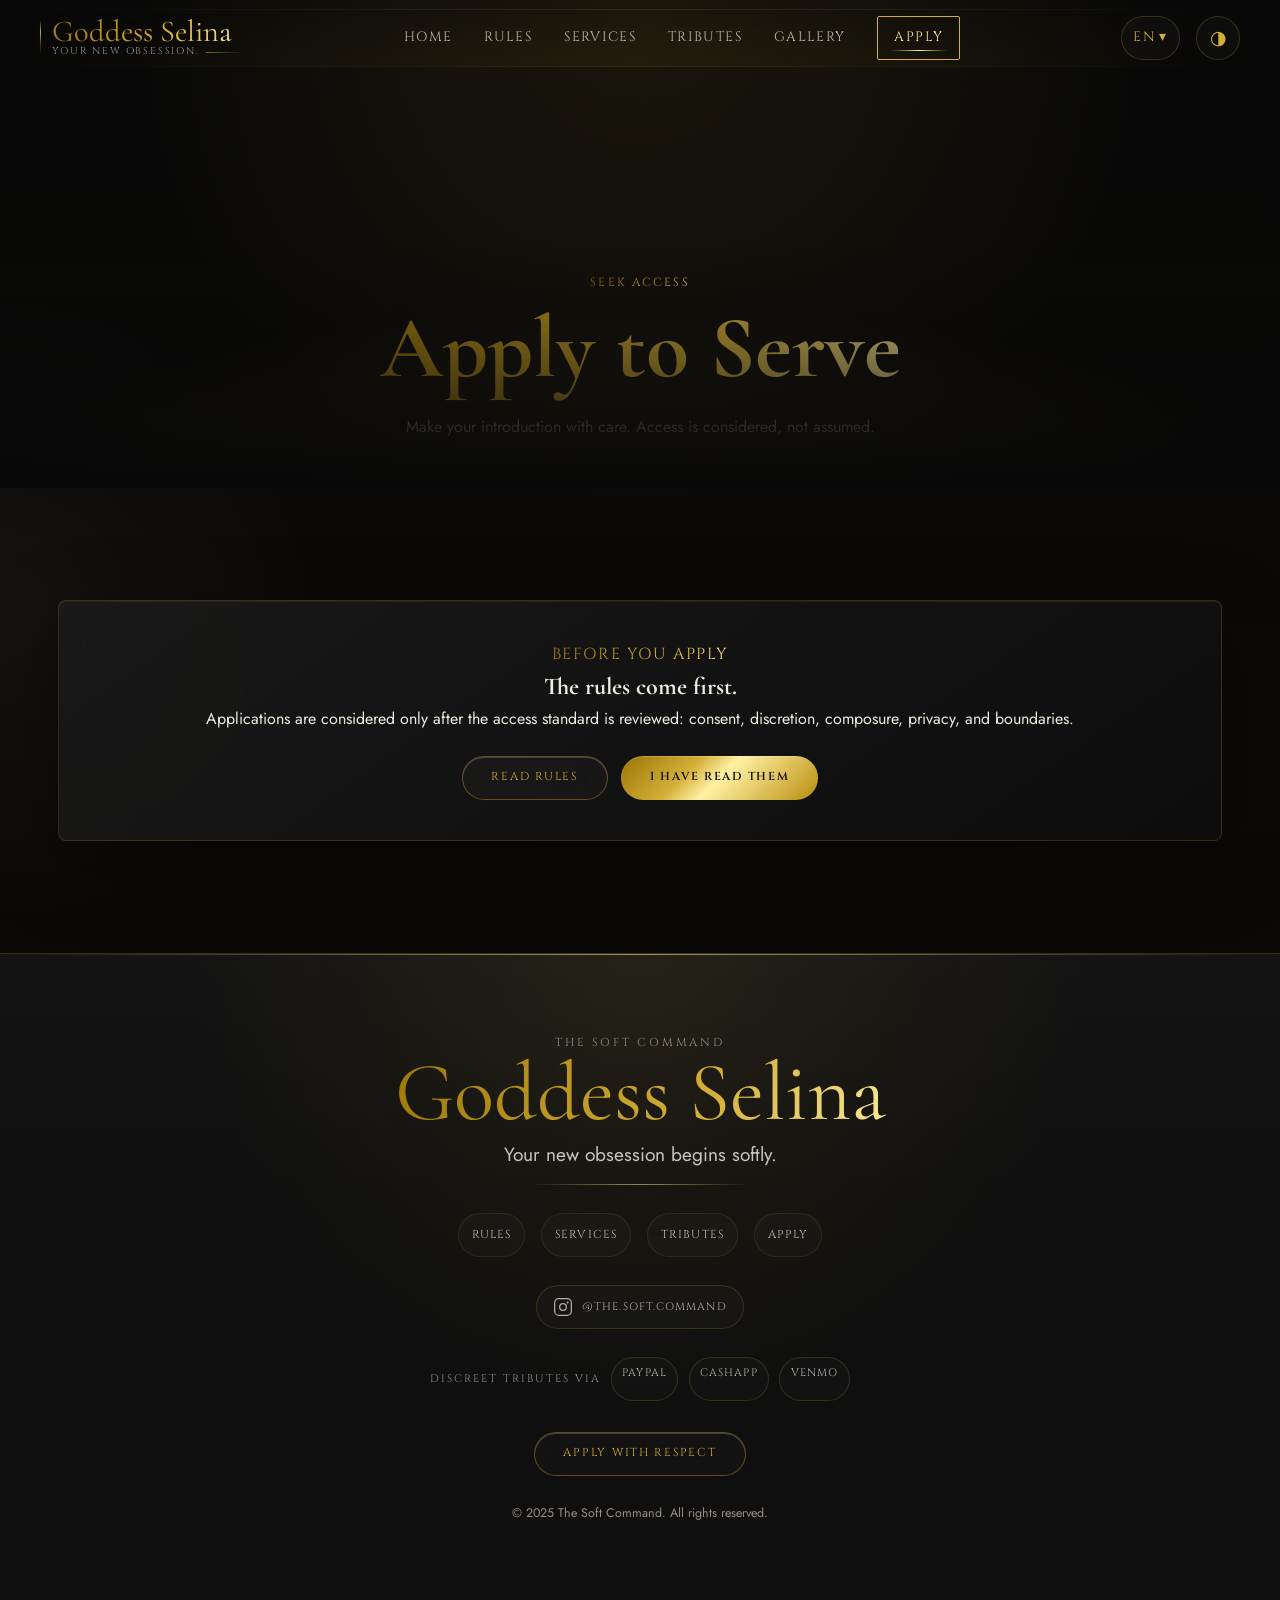
==== contact.html @ a56152bd "n" ====
<!DOCTYPE html>
<html lang="en" data-theme="noir">
<head>
  <meta charset="UTF-8">
  <meta name="viewport" content="width=device-width, initial-scale=1.0">
  <title>Apply | The Soft Command</title>
  <meta name="description" content="Apply to serve The Soft Command. Read the rules, introduce yourself, and request access respectfully.">
  <meta name="theme-color" content="#080808">
  <link rel="preconnect" href="https://fonts.googleapis.com">
  <link rel="preconnect" href="https://fonts.gstatic.com" crossorigin>
  <link rel="stylesheet" href="assets/css/styles.css">
  <script src="assets/js/translations.js" defer></script>
  <script src="assets/js/main.js" defer></script>
</head>
<body>
  <!-- Global Navigation -->
  <nav id="main-nav">
    <div class="nav-inner">
      <a href="index.html" class="nav-logo nav-logo--wordmark" aria-label="Goddess Selina, The Soft Command">
        <span class="nav-name cormorant gold-gradient-text">Goddess Selina</span>
        <span class="nav-motto cinzel">Your new obsession.</span>
      </a>

      <ul class="nav-links">
        <li><a href="index.html" data-i18n="nav_home" class="cinzel nav-link">Home</a></li>
        <li><a href="rules.html" data-i18n="nav_rules" class="cinzel nav-link">Rules</a></li>
        <li><a href="services.html" data-i18n="nav_services" class="cinzel nav-link">Services</a></li>
        <li><a href="tributes.html" data-i18n="nav_tributes" class="cinzel nav-link">Tributes</a></li>
        <li><a href="gallery.html" data-i18n="nav_gallery" class="cinzel nav-link">Gallery</a></li>
        <li><a href="contact.html" data-i18n="nav_contact" class="cinzel nav-link nav-link--cta">Apply</a></li>
      </ul>

      <div class="nav-controls">
        <div class="lang-selector" id="lang-selector">
          <button class="lang-btn cinzel" id="lang-toggle-btn">EN ▾</button>
          <div class="lang-dropdown" id="lang-dropdown" hidden>
            <button data-lang="en" class="cinzel">EN</button>
            <button data-lang="fr" class="cinzel">FR</button>
            <button data-lang="de" class="cinzel">DE</button>
            <button data-lang="es" class="cinzel">ES</button>
          </div>
        </div>
        <button id="theme-toggle-btn" class="theme-btn" aria-label="Toggle theme"><span class="theme-icon">◑</span></button>
        <button id="hamburger" class="hamburger" aria-label="Open menu"><span></span><span></span><span></span></button>
      </div>
    </div>
  </nav>

  <!-- Mobile Menu Overlay -->
  <div class="mobile-menu" id="mobile-menu" aria-hidden="true">
    <button class="mobile-menu__close" id="mobile-close">✕</button>
    <nav class="mobile-menu__nav">
      <a href="index.html" data-i18n="nav_home" class="cinzel mobile-link">Home</a>
      <a href="rules.html" data-i18n="nav_rules" class="cinzel mobile-link">Rules</a>
      <a href="services.html" data-i18n="nav_services" class="cinzel mobile-link">Services</a>
      <a href="tributes.html" data-i18n="nav_tributes" class="cinzel mobile-link">Tributes</a>
      <a href="gallery.html" data-i18n="nav_gallery" class="cinzel mobile-link">Gallery</a>
      <a href="contact.html" data-i18n="nav_contact" class="cinzel mobile-link mobile-link--cta">Apply</a>
    </nav>
    <div class="mobile-menu__footer">
      <p class="cinzel gold-gradient-text" data-i18n="footer_tagline">Obey gently.</p>
    </div>
  </div>

  <main class="contact-page">
    <section class="hero hero--small">
      <p class="section-eyebrow cinzel gold-gradient-text" data-i18n="contact_eyebrow">Seek Access</p>
      <h1 class="page-title cormorant gold-gradient-text" data-i18n="contact_title">Apply to Serve</h1>
      <p class="page-sub jost">Make your introduction with care. Access is considered, not assumed.</p>
    </section>

    <section class="rules-gate" id="rules-gate">
      <div class="rules-gate__inner reveal">
        <p class="cinzel gold-gradient-text">Before You Apply</p>
        <h2 class="cormorant">The rules come first.</h2>
        <p class="jost">Applications are considered only after the access standard is reviewed: consent, discretion, composure, privacy, and boundaries.</p>
        <div class="rules-gate__btns">
          <a href="rules.html" class="btn btn--ghost cinzel">Read Rules</a>
          <button class="btn btn--primary cinzel" id="confirm-rules-read" type="button">I Have Read Them</button>
        </div>
      </div>
    </section>

    <section class="contact-form-section" id="contact-form-section" hidden>
      <div class="contact-layout">
        <div class="form-wrapper reveal">
          <div class="form-header">
            <div class="ornament-line"></div>
            <p class="cinzel gold-gradient-text form-header__sub">Your Introduction</p>
            <div class="ornament-line"></div>
          </div>

          <form class="application-form" id="application-form" novalidate>
            <div class="form-grid">
              <div class="form-group">
                <label for="field-name" class="cinzel form-label">Name or Alias *</label>
                <input type="text" id="field-name" name="name" required class="form-input jost" placeholder="How should Selina address you?">
              </div>

              <div class="form-group">
                <label for="field-handle" class="cinzel form-label">Social Handle</label>
                <input type="text" id="field-handle" name="handle" class="form-input jost" placeholder="@yourhandle and platform">
              </div>
            </div>

            <div class="form-grid">
              <div class="form-group">
                <label for="field-interest" class="cinzel form-label">Interest *</label>
                <select id="field-interest" name="interest" required class="form-select cinzel">
                  <option value="" disabled selected>Select a service</option>
                  <option value="voice-note">Voice Note</option>
                  <option value="custom-photo">Custom Photos</option>
                  <option value="custom-video">Custom Videos</option>
                  <option value="gm-gn">GM / GN Messages</option>
                  <option value="tasks">Tasks & Accountability</option>
                  <option value="live-call">Live Call</option>
                  <option value="training">Training / Dynamic</option>
                  <option value="tribute">Tribute Only</option>
                  <option value="custom">Custom Request</option>
                </select>
              </div>

              <div class="form-group">
                <label for="field-experience" class="cinzel form-label">Experience</label>
                <select id="field-experience" name="experience" class="form-select cinzel">
                  <option value="" disabled selected>Select one</option>
                  <option value="new">New / No experience</option>
                  <option value="curious">Curious and learning</option>
                  <option value="some">Some experience</option>
                  <option value="experienced">Experienced</option>
                </select>
              </div>
            </div>

            <div class="form-group">
              <label for="field-intro" class="cinzel form-label">Introduction *</label>
              <textarea id="field-intro" name="intro" required rows="6" class="form-textarea jost" placeholder="Tell me who you are, what you seek, and why you believe you belong in The Soft Command. Be genuine."></textarea>
            </div>

            <div class="form-group">
              <label for="field-tribute" class="cinzel form-label">Tribute Offering</label>
              <select id="field-tribute" name="tribute" class="form-select cinzel">
                <option value="">No tribute at this time</option>
                <option value="coffee">Coffee Tribute - $10</option>
                <option value="goodgirl">Good Girl Tribute - $25</option>
                <option value="goddess">Goddess Tribute - $50</option>
                <option value="devotion">Devotion Tribute - $100+</option>
              </select>
            </div>

            <div class="form-group form-group--checkbox">
              <label class="checkbox-label jost">
                <input type="checkbox" id="field-rules-agree" name="rulesAgree" required>
                <span>I have read, understood, and agree to the <a href="rules.html" class="gold-gradient-text">Rules of Engagement</a>.</span>
              </label>
            </div>

            <button type="submit" class="btn btn--primary btn--full cinzel" id="submit-btn">Submit Application</button>
            <p class="form-note jost">This demo stores no message and sends no email yet. Connect a Formspree endpoint when you are ready to receive applications.</p>
          </form>

          <div class="form-success" id="form-success" hidden>
            <div class="success-ornament">SC</div>
            <h3 class="cormorant gold-gradient-text">Received.</h3>
            <p class="jost">Your introduction has been noted. Applications are reviewed selectively.</p>
          </div>
        </div>

        <aside class="contact-side-card reveal">
          <p class="cinzel gold-gradient-text">How To Be Considered</p>
          <h2 class="cormorant">Quiet confidence. Clear intent. No entitlement.</h2>
          <p class="jost">The strongest applications are specific, respectful, and composed. Lead with self-awareness, not performance.</p>
          <ul class="contact-list jost">
            <li><span class="cinzel">01</span> State what you want with precision.</li>
            <li><span class="cinzel">02</span> Show that you understand boundaries.</li>
            <li><span class="cinzel">03</span> Keep private details private.</li>
          </ul>
          <a href="https://www.instagram.com/the.soft.command/" target="_blank" rel="noopener" class="btn btn--ghost cinzel">Instagram</a>
        </aside>
      </div>
    </section>
  </main>

  <!-- Global Footer -->
  <footer class="site-footer">
    <div class="footer-inner">
      <div class="footer-brand">
        <p class="footer-kicker cinzel">The Soft Command</p>
        <p class="footer-logo cormorant gold-gradient-text">Goddess Selina</p>
        <p class="footer-tagline jost">Your new obsession begins softly.</p>
      </div>
      <nav class="footer-links">
        <a href="rules.html" data-i18n="nav_rules" class="cinzel footer-link">Rules</a>
        <a href="services.html" data-i18n="nav_services" class="cinzel footer-link">Services</a>
        <a href="tributes.html" data-i18n="nav_tributes" class="cinzel footer-link">Tributes</a>
        <a href="contact.html" data-i18n="nav_contact" class="cinzel footer-link">Apply</a>
      </nav>
      <div class="footer-social">
        <a href="https://www.instagram.com/the.soft.command/" target="_blank" rel="noopener" class="social-link cinzel" aria-label="Instagram">
          <svg width="20" height="20" viewBox="0 0 24 24" fill="none" stroke="currentColor" stroke-width="1.5">
            <rect x="2" y="2" width="20" height="20" rx="5" ry="5"/>
            <circle cx="12" cy="12" r="4"/>
            <circle cx="17.5" cy="6.5" r="0.5" fill="currentColor"/>
          </svg>
          <span>@the.soft.command</span>
        </a>
      </div>
      <div class="footer-payments">
        <span class="cinzel payment-label">Discreet tributes via</span>
        <span class="payment-badge cinzel">PayPal</span>
        <span class="payment-badge cinzel">CashApp</span>
        <span class="payment-badge cinzel">Venmo</span>
      </div>
      <a href="contact.html" class="btn btn--ghost cinzel footer-cta">Apply With Respect</a>
      <p class="footer-copy jost">© 2025 The Soft Command. All rights reserved.</p>
    </div>
  </footer>

  <svg id="marble-veins" class="marble-veins" viewBox="0 0 1000 1000" preserveAspectRatio="xMidYMid slice" xmlns="http://www.w3.org/2000/svg" style="display: none;">
    <style>body.marble-bg #marble-veins { display: block !important; }</style>
  </svg>
</body>
</html>
---- assets/css/styles.css ----
@import url('https://fonts.googleapis.com/css2?family=Cinzel:wght@400;600&family=Cormorant+Garamond:ital,wght@0,400;0,600;1,400&family=Jost:wght@300;400;500&display=swap');

:root {
  --bg-color: #080808;
  --bg-secondary: #0F0F0F;
  --bg-card: #141414;
  --text-color: #F0EBE1;
  --text-muted: #9A8F85;
  --accent-1: #D4AF37;        /* Metallic Gold */
  --accent-2: #F9F295;        /* Light Gold / Shimmer */
  --accent-3: #B8960C;        /* Deep Gold */
  --border-color: rgba(212, 175, 55, 0.2);
  --border-glow: 0 0 20px rgba(212, 175, 55, 0.4), 0 0 60px rgba(212, 175, 55, 0.1);
  --card-shadow: 0 4px 40px rgba(0,0,0,0.8);
  --noise-opacity: 0.04;
}

[data-theme="marble"] {
  --bg-color: #0B0814;
  --bg-secondary: #120D1E;
  --bg-card: rgba(18, 10, 30, 0.85);
  --text-color: #F0EBE1;
  --text-muted: #9A8F85;
  --accent-1: #D4AF37;
  --accent-2: #F9F295;
  --accent-3: #B8960C;
  --border-color: rgba(212, 175, 55, 0.25);
  --border-glow: 0 0 25px rgba(212, 175, 55, 0.5), 0 0 80px rgba(212, 175, 55, 0.15);
  --card-shadow: 0 4px 40px rgba(0,0,0,0.9);
}

* {
  box-sizing: border-box;
  margin: 0;
  padding: 0;
}

body {
  background-color: var(--bg-color);
  color: var(--text-color);
  font-family: 'Jost', sans-serif;
  overflow-x: hidden;
  transition: background-color 0.5s ease, color 0.5s ease;
  line-height: 1.6;
}

a {
  color: inherit;
  text-decoration: none;
}

ul, ol {
  list-style: none;
}

button {
  background: none;
  border: none;
  cursor: pointer;
  color: inherit;
  font: inherit;
}

/* Typography Classes */
.cinzel { font-family: 'Cinzel', serif; text-transform: uppercase; letter-spacing: 0.1em; }
.cormorant { font-family: 'Cormorant Garamond', serif; }
.jost { font-family: 'Jost', sans-serif; }

.gold-gradient-text {
  background: linear-gradient(135deg, var(--accent-1), var(--accent-2), var(--accent-3));
  -webkit-background-clip: text;
  background-clip: text;
  color: transparent;
  display: inline-block;
}

/* Reveal Animations */
.reveal {
  opacity: 0;
  transform: translateY(30px);
  transition: opacity 0.8s ease-out, transform 0.8s ease-out;
}
.reveal.active {
  opacity: 1;
  transform: translateY(0);
}

.stagger-children > * {
  opacity: 0;
  transform: translateY(20px);
  transition: opacity 0.6s ease-out, transform 0.6s ease-out;
}
.stagger-children.active > * {
  opacity: 1;
  transform: translateY(0);
}
.stagger-children.active > *:nth-child(1) { transition-delay: 0.1s; }
.stagger-children.active > *:nth-child(2) { transition-delay: 0.2s; }
.stagger-children.active > *:nth-child(3) { transition-delay: 0.3s; }
.stagger-children.active > *:nth-child(4) { transition-delay: 0.4s; }
.stagger-children.active > *:nth-child(5) { transition-delay: 0.5s; }

/* Buttons */
.btn {
  display: inline-flex;
  align-items: center;
  justify-content: center;
  padding: 0.8rem 2rem;
  border-radius: 2px;
  font-size: 0.9rem;
  transition: all 0.3s ease;
  text-transform: uppercase;
  letter-spacing: 0.15em;
  position: relative;
  overflow: hidden;
}

.btn--primary {
  background: linear-gradient(135deg, var(--accent-1), var(--accent-3));
  color: #080808;
  font-weight: 600;
}
.btn--primary:hover {
  box-shadow: var(--border-glow);
  transform: translateY(-2px);
}

.btn--ghost {
  border: 1px solid var(--accent-1);
  color: var(--accent-1);
}
.btn--ghost:hover {
  background: rgba(212, 175, 55, 0.1);
  box-shadow: var(--border-glow);
}

/* Animated Marble Background */
.marble-bg {
  position: relative;
  background-color: #000000;
}
.marble-bg::before {
  content: "";
  position: fixed;
  inset: 0;
  z-index: -3;
  background-color: #0a0014;
  background-image: 
    /* Luxurious Gold Accents */
    radial-gradient(ellipse at 15% 15%, rgba(212, 175, 55, 0.35) 0%, transparent 50%),
    radial-gradient(ellipse at 85% 85%, rgba(212, 175, 55, 0.25) 0%, transparent 50%),
    /* Striking Royal Purples */
    radial-gradient(circle at 80% 20%, #6a0d9e 0%, transparent 65%),
    radial-gradient(circle at 20% 80%, #4b0970 0%, transparent 65%),
    radial-gradient(ellipse at 50% 0%, #3e0b5c 0%, transparent 55%),
    radial-gradient(ellipse at 50% 100%, #240536 0%, transparent 55%);
  background-size: 150% 150%;
  animation: marbleShift 35s ease-in-out infinite;
}
.marble-bg::after {
  content: "";
  position: fixed;
  inset: 0;
  z-index: -2;
  /* Seamless, organic blend from absolute black to transparent edges */
  background: radial-gradient(
    ellipse 120% 120% at 50% 50%, 
    #000000 0%, 
    #000000 20%, 
    rgba(0,0,0,0.85) 45%, 
    rgba(0,0,0,0.4) 70%, 
    transparent 100%
  );
  pointer-events: none;
}

@keyframes marbleShift {
  0%   { background-position: 0% 0%; }
  25%  { background-position: 100% 0%; }
  50%  { background-position: 100% 100%; }
  75%  { background-position: 0% 100%; }
  100% { background-position: 0% 0%; }
}

.marble-veins {
  position: fixed;
  inset: 0;
  z-index: -1;
  width: 100%;
  height: 100%;
  pointer-events: none;
  filter: drop-shadow(0 0 5px rgba(212, 175, 55, 0.5)) drop-shadow(0 0 15px rgba(212, 175, 55, 0.2));
}
.vein-primary { animation: veinPulse 4s ease-in-out infinite; }
.vein-secondary { animation: veinPulse 6s ease-in-out infinite 1s; }
.vein-micro { animation: veinPulse 5s ease-in-out infinite 2s; }

@keyframes veinPulse {
  0%, 100% { opacity: 0.7; }
  50%       { opacity: 1.0; }
}

.vein-primary path:first-child {
  stroke-dasharray: 1200;
  stroke-dashoffset: 1200;
  animation: veinDraw 8s ease-in-out infinite;
}

@keyframes veinDraw {
  0%   { stroke-dashoffset: 1200; opacity: 0.3; }
  50%  { stroke-dashoffset: 0;    opacity: 1.0; }
  100% { stroke-dashoffset: -1200; opacity: 0.3; }
}

/* Nav */
#main-nav {
  position: fixed;
  top: 0; left: 0; right: 0;
  z-index: 1000;
  padding: 1rem 1.5rem;
  transition: background 0.4s, border-bottom 0.4s, backdrop-filter 0.4s;
}
#main-nav.scrolled {
  background: rgba(8,8,8,0.85);
  backdrop-filter: blur(20px);
  -webkit-backdrop-filter: blur(20px);
  border-bottom: 1px solid var(--border-color);
}
.nav-inner {
  display: flex;
  justify-content: space-between;
  align-items: center;
  max-width: 1200px;
  margin: 0 auto;
}
.nav-logo {
  display: flex;
  align-items: center;
  gap: 0.5rem;
}
.nav-logo--wordmark {
  min-width: 0;
  flex-direction: column;
  align-items: flex-start;
  justify-content: center;
  gap: 0.12rem;
  line-height: 1;
  position: relative;
  padding: 0.28rem 0 0.28rem 0.72rem;
}
.nav-logo--wordmark::before {
  content: "";
  position: absolute;
  left: 0;
  top: 0.38rem;
  bottom: 0.34rem;
  width: 1px;
  background: linear-gradient(180deg, transparent, rgba(249,242,149,0.72), rgba(212,175,55,0.28), transparent);
  box-shadow: 0 0 14px rgba(212,175,55,0.26);
}
.nav-name {
  display: block;
  font-size: clamp(1.35rem, 4.3vw, 1.9rem);
  line-height: 0.9;
  white-space: nowrap;
  letter-spacing: 0;
  text-shadow: 0 0 22px rgba(212,175,55,0.15);
}
.nav-motto {
  display: flex;
  align-items: center;
  gap: 0.42rem;
  color: rgba(240, 235, 225, 0.62);
  font-size: clamp(0.46rem, 1.55vw, 0.62rem);
  letter-spacing: 0.18em;
  white-space: nowrap;
}
.nav-motto::after {
  content: "";
  width: 2.3rem;
  height: 1px;
  background: linear-gradient(90deg, rgba(212,175,55,0.55), transparent);
}
.logo-img { height: 30px; }
.logo-text { font-size: 1.2rem; color: var(--accent-1); }

.nav-links {
  display: flex;
  gap: 2rem;
}
.nav-link {
  font-size: 0.85rem;
  transition: color 0.3s;
}
.nav-link:hover { color: var(--accent-1); }
.nav-link--cta {
  border: 1px solid var(--accent-1);
  padding: 0.4rem 1rem;
  border-radius: 2px;
  color: var(--accent-1);
}
.nav-link--cta:hover {
  background: rgba(212,175,55,0.1);
  box-shadow: var(--border-glow);
}

.nav-controls {
  display: flex;
  align-items: center;
  gap: 1rem;
}

.lang-selector { position: relative; }
.lang-btn { font-size: 0.85rem; color: var(--accent-1); }
.lang-dropdown {
  position: absolute;
  top: 100%; right: 0;
  background: var(--bg-card);
  border: 1px solid var(--border-color);
  border-radius: 2px;
  padding: 0.5rem;
  display: flex;
  flex-direction: column;
  gap: 0.5rem;
  min-width: 60px;
}
.lang-dropdown[hidden] { display: none; }
.lang-dropdown button { text-align: left; padding: 0.2rem 0.5rem; font-size: 0.85rem; }
.lang-dropdown button:hover { color: var(--accent-1); }

.theme-btn { font-size: 1.2rem; color: var(--accent-1); }

.hamburger {
  display: none;
  flex-direction: column;
  gap: 4px;
}
.hamburger span {
  display: block; width: 24px; height: 2px;
  background: var(--accent-1); transition: 0.3s;
}

/* Mobile Menu */
.mobile-menu {
  position: fixed;
  inset: 0;
  z-index: 1001;
  background: var(--bg-color);
  display: flex;
  flex-direction: column;
  align-items: center;
  justify-content: center;
  transform: translateX(100%);
  transition: transform 0.4s cubic-bezier(0.4, 0, 0.2, 1);
}
.mobile-menu.open { transform: translateX(0); }
.mobile-menu__close {
  position: absolute;
  top: 1.5rem; right: 1.5rem;
  font-size: 1.5rem; color: var(--accent-1);
}
.mobile-menu__nav {
  display: flex; flex-direction: column; gap: 2rem; text-align: center;
}
.mobile-link { font-size: 1.5rem; }
.mobile-link--cta { color: var(--accent-1); border-bottom: 1px solid var(--accent-1); padding-bottom: 5px;}

@media (max-width: 768px) {
  .nav-links { display: none; }
  .hamburger { display: flex; }
}

/* Footer */
.site-footer {
  padding: clamp(3rem, 8vw, 5rem) 1.15rem;
  border-top: 1px solid var(--border-color);
  background:
    radial-gradient(circle at 50% 0%, rgba(212,175,55,0.09), transparent 28rem),
    linear-gradient(180deg, rgba(255,255,255,0.018), transparent 38%),
    var(--bg-secondary);
  text-align: center;
}
.footer-inner {
  max-width: 920px;
  margin: 0 auto;
  display: flex;
  flex-direction: column;
  align-items: center;
  gap: clamp(1.15rem, 3vw, 1.75rem);
}
.footer-brand {
  position: relative;
  padding-bottom: 0.95rem;
}
.footer-brand::after {
  content: "";
  position: absolute;
  left: 50%;
  bottom: 0;
  width: min(220px, 58vw);
  height: 1px;
  transform: translateX(-50%);
  background: linear-gradient(90deg, transparent, rgba(249,242,149,0.54), transparent);
}
.footer-kicker {
  color: rgba(240,235,225,0.56);
  font-size: 0.72rem;
  letter-spacing: 0.24em;
  margin-bottom: 0.2rem;
}
.footer-brand .footer-logo {
  font-size: clamp(3rem, 10vw, 5.2rem);
  line-height: 0.9;
  margin-bottom: 0.55rem;
  letter-spacing: 0;
}
.footer-tagline {
  color: rgba(240,235,225,0.82);
  font-size: clamp(1rem, 3vw, 1.2rem);
}
.footer-links {
  display: flex;
  justify-content: center;
  gap: clamp(0.6rem, 3vw, 1rem);
  flex-wrap: wrap;
}
.footer-link {
  display: inline-flex;
  align-items: center;
  min-height: 44px;
  padding: 0.45rem 0.8rem;
  border: 1px solid rgba(212,175,55,0.12);
  border-radius: 999px;
  background: rgba(255,255,255,0.018);
  font-size: 0.72rem;
  color: rgba(240,235,225,0.78);
}
.footer-link:hover { color: var(--accent-2); border-color: rgba(212,175,55,0.38); }
.footer-social { display: flex; justify-content: center; gap: 1rem; }
.social-link {
  display: inline-flex;
  align-items: center;
  gap: 0.55rem;
  min-height: 44px;
  color: rgba(240,235,225,0.72);
  transition: color 0.3s, border-color 0.3s;
  border: 1px solid rgba(212,175,55,0.18);
  border-radius: 999px;
  padding: 0.55rem 1rem;
  background: rgba(255,255,255,0.018);
  font-size: 0.68rem;
}
.social-link:hover { color: var(--accent-2); border-color: rgba(212,175,55,0.45); }
.footer-payments {
  display: flex; justify-content: center; align-items: center; gap: 0.65rem; flex-wrap: wrap;
}
.payment-label { font-size: 0.68rem; color: var(--text-muted); letter-spacing: 0.18em; }
.payment-badge {
  font-size: 0.68rem;
  border: 1px solid rgba(212,175,55,0.18);
  padding: 0.35rem 0.65rem;
  border-radius: 999px;
  background: rgba(255,255,255,0.014);
  color: rgba(240,235,225,0.76);
}
.footer-cta {
  margin-top: 0.15rem;
}
.footer-copy { font-size: 0.78rem; color: var(--text-muted); }

/* --- Index Page Styles --- */
.hero {
  position: relative;
  min-height: 100vh;
  display: flex;
  align-items: center;
  justify-content: center;
  text-align: center;
  padding: 2rem;
  overflow: hidden;
}
#hero-canvas {
  position: absolute;
  inset: 0;
  z-index: 1;
}
.hero-gradient-pulse {
  position: absolute;
  inset: 0;
  background: radial-gradient(circle at center, rgba(212,175,55,0.05) 0%, transparent 70%);
  z-index: 2;
  animation: pulse 8s infinite alternate;
}

.hero-presence {
  position: absolute;
  z-index: 2;
  right: max(-8rem, -8vw);
  bottom: max(-6rem, -8vw);
  width: clamp(320px, 58vw, 660px);
  aspect-ratio: 1;
  pointer-events: none;
  opacity: 0.3;
  filter:
    drop-shadow(0 0 28px rgba(249,242,149,0.14))
    drop-shadow(0 42px 70px rgba(0,0,0,0.72));
}

.hero-presence::before {
  content: "";
  position: absolute;
  inset: 12%;
  border-radius: 50%;
  background: radial-gradient(circle, rgba(212,175,55,0.16), transparent 64%);
  filter: blur(18px);
}

.hero-presence img {
  position: relative;
  z-index: 1;
  width: 100%;
  height: 100%;
  object-fit: contain;
}
@keyframes pulse {
  0% { opacity: 0.5; transform: scale(0.9); }
  100% { opacity: 1; transform: scale(1.1); }
}

.hero-content {
  position: relative;
  z-index: 3;
  max-width: 800px;
}
.hero-eyebrow { font-size: 1rem; margin-bottom: 1rem; }
.crown-divider { margin: 1rem 0; }
.hero-headline {
  font-size: clamp(3rem, 8vw, 6rem);
  line-height: 1.1;
  margin-bottom: 1.5rem;
}
.hero-sub {
  font-size: clamp(1rem, 3vw, 1.25rem);
  color: var(--text-muted);
  margin-bottom: 2.5rem;
}
.hero-ctas {
  display: flex; gap: 1rem; justify-content: center; flex-wrap: wrap;
}
.hero-scroll-indicator {
  position: absolute;
  bottom: 2rem;
  left: 50%;
  transform: translateX(-50%);
  z-index: 3;
  display: flex;
  flex-direction: column;
  align-items: center;
  gap: 0.5rem;
  font-size: 0.75rem;
  color: var(--text-muted);
}
.scroll-line {
  width: 1px;
  height: 40px;
  background: var(--text-muted);
  position: relative;
  overflow: hidden;
}
.scroll-line::after {
  content: '';
  position: absolute;
  top: 0; left: 0;
  width: 100%; height: 50%;
  background: var(--accent-1);
  animation: scrollDrop 2s infinite;
}
@keyframes scrollDrop {
  0% { transform: translateY(-100%); }
  100% { transform: translateY(200%); }
}

/* Sections General */
section:not(.hero) {
  padding: 6rem 1.5rem;
  max-width: 1200px;
  margin: 0 auto;
}
.section-inner {
  text-align: center;
  max-width: 800px;
  margin: 0 auto;
}
.section-eyebrow { font-size: 0.9rem; margin-bottom: 0.5rem; }
.section-title { font-size: 2.5rem; margin-bottom: 1rem; }
.section-sub { color: var(--text-muted); margin-bottom: 3rem; }

/* About Grid */
.about-grid {
  display: grid;
  grid-template-columns: 1fr 1fr;
  gap: 4rem;
  align-items: center;
  margin-top: 3rem;
  text-align: left;
}
@media (max-width: 768px) {
  .about-grid { grid-template-columns: 1fr; text-align: center; }
}
.illustration-frame {
  position: relative;
  width: 100%;
  max-width: 400px;
  margin: 0 auto;
  aspect-ratio: 1;
}
.illustration-glow-ring {
  position: absolute;
  inset: 0;
  border: 1px solid var(--border-color);
  border-radius: 50%;
  box-shadow: var(--border-glow);
}
.selina-art {
  width: 100%; height: 100%;
  object-fit: contain;
  position: relative;
  z-index: 2;
}
.about-text .about-body { font-size: 1.1rem; margin-bottom: 1.5rem; }
.about-quote {
  font-size: 1.5rem; font-style: italic;
  padding-left: 1.5rem; border-left: 2px solid var(--accent-1);
  margin-bottom: 2rem; line-height: 1.4;
}
.about-attributes { display: flex; flex-wrap: wrap; gap: 0.8rem; }
.attribute-pill {
  font-size: 0.75rem;
  border: 1px solid var(--border-color);
  padding: 0.4rem 1rem;
  border-radius: 20px;
  color: var(--text-muted);
}

/* Stats */
.stats-section { padding: 4rem 1.5rem; background: var(--bg-card); }
.stats-grid {
  display: grid; grid-template-columns: repeat(3, 1fr); gap: 2rem; max-width: 1000px; margin: 0 auto; text-align: center;
}
.stat-item .stat-number { font-size: 3.5rem; line-height: 1; }
.stat-item .stat-suffix { font-size: 2.5rem; }
.stat-item .stat-label { font-size: 0.9rem; color: var(--text-muted); margin-top: 0.5rem; }

@media (max-width: 768px) {
  .stats-grid { grid-template-columns: 1fr; gap: 3rem; }
}

/* Teasers */
.teasers-grid {
  display: grid; grid-template-columns: 1fr 1fr; gap: 2rem; max-width: 900px; margin: 0 auto;
}
@media (max-width: 768px) { .teasers-grid { grid-template-columns: 1fr; } }
.teaser-card {
  display: block; padding: 3rem 2rem;
  background: var(--bg-card);
  border: 1px solid var(--border-color);
  text-align: center;
  transition: transform 0.3s, box-shadow 0.3s;
}
.teaser-card:hover {
  transform: translateY(-5px);
  box-shadow: var(--card-shadow);
}
.teaser-card__icon { margin-bottom: 1.5rem; }
.teaser-card__title { font-size: 1.8rem; margin-bottom: 1rem; color: var(--accent-1); }
.teaser-card__desc { color: var(--text-muted); margin-bottom: 2rem; }
.teaser-card__cta { font-size: 0.85rem; color: var(--accent-1); }

/* Instagram Feed */
.ig-feed-grid {
  display: grid; grid-template-columns: repeat(3, 1fr); gap: 1rem; margin-bottom: 3rem;
}
@media (max-width: 768px) {
  .ig-feed-grid { grid-template-columns: repeat(2, 1fr); }
}
.ig-post {
  position: relative; aspect-ratio: 1; overflow: hidden; background: var(--bg-card); display: block;
}
.ig-post img { width: 100%; height: 100%; object-fit: cover; transition: transform 0.5s; }
.ig-post:hover img { transform: scale(1.05); }
.ig-post__overlay {
  position: absolute; inset: 0; background: rgba(0,0,0,0.7); opacity: 0;
  display: flex; align-items: center; justify-content: center; padding: 1rem;
  transition: opacity 0.3s; text-align: center;
}
.ig-post:hover .ig-post__overlay { opacity: 1; }
.ig-post__caption { color: #fff; font-size: 0.9rem; display: -webkit-box; -webkit-line-clamp: 4; -webkit-box-orient: vertical; overflow: hidden; }
.ig-post.skeleton { background: var(--bg-card); animation: pulseBg 1.5s infinite; }
@keyframes pulseBg { 0% { background: var(--bg-secondary); } 50% { background: var(--bg-card); } 100% { background: var(--bg-secondary); } }

/* Daily Quote */
.daily-quote-frame {
  max-width: 600px; margin: 0 auto; position: relative; padding: 3rem 2rem;
  border: 1px solid var(--border-color); background: var(--bg-card);
}
.quote-ornament { position: absolute; font-size: 4rem; line-height: 1; opacity: 0.5; top: 1rem; left: 1.5rem; }
.quote-ornament--close { top: auto; left: auto; bottom: 0rem; right: 1.5rem; transform: rotate(180deg); }
.daily-quote__text { font-size: 1.5rem; font-style: italic; margin-bottom: 1.5rem; }
.daily-quote__author { font-size: 0.9rem; }

/* --- Rules Page Styles --- */
.hero--small { min-height: 40vh; align-items: flex-end; padding-bottom: 4rem; }

.rules-carousel { position: relative; max-width: 1000px; margin: 0 auto 6rem; overflow: hidden; }
.slide-counter { text-align: center; margin-bottom: 2rem; color: var(--text-muted); font-size: 0.9rem; }
.slides-wrapper { display: flex; align-items: flex-start; transition: transform 0.6s cubic-bezier(0.25, 1, 0.5, 1); }
.rule-slide { min-width: 100%; padding: 0 1.5rem; box-sizing: border-box; }
.rule-slide__content {
  background: var(--bg-card);
  border: 1px solid var(--border-color);
  padding: 4rem 3rem;
  position: relative;
  text-align: center;
}
.ornament-border { position: absolute; left: 1rem; right: 1rem; height: 1px; background: linear-gradient(90deg, transparent, var(--accent-1), transparent); }
.ornament-border--top { top: 1rem; }
.ornament-border--bottom { bottom: 1rem; }

.slide-eyebrow { font-size: 0.85rem; margin-bottom: 1rem; }
.slide-title { font-size: 2.5rem; margin-bottom: 0.5rem; }
.slide-tagline { font-size: 0.9rem; color: var(--text-muted); margin-bottom: 3rem; }

.illustration-circle {
  width: 120px; height: 120px; margin: 0 auto 3rem; position: relative;
}
.illustration-circle__glow {
  position: absolute; inset: 0; border: 1px solid var(--border-color); border-radius: 50%; box-shadow: var(--border-glow);
}
.slide-illustration { width: 100%; height: 100%; object-fit: contain; padding: 15px; position: relative; z-index: 2; }
.illustration-circle--sm { width: 80px; height: 80px; }

.pillars-grid {
  display: flex; justify-content: center; gap: 2rem; flex-wrap: wrap; margin-top: 2rem; margin-bottom: 3rem;
}
.pillar-item { display: flex; flex-direction: column; align-items: center; gap: 1rem; width: 100px; }
.pillar-label { font-size: 0.75rem; color: var(--text-muted); }

.slide-footer-text { font-size: 0.9rem; margin-top: 3rem; }

.slide-content-split { display: grid; grid-template-columns: 1fr; gap: 3rem; text-align: left; }
@media (min-width: 768px) {
  .slide-content-split { grid-template-columns: 2fr 1fr; }
}

.rules-list { display: flex; flex-direction: column; gap: 2.5rem; }
.rules-block { display: flex; gap: 1.5rem; align-items: flex-start; }
.icon-circle { flex-shrink: 0; width: 40px; height: 40px; border-radius: 50%; border: 1px solid var(--border-color); display: flex; align-items: center; justify-content: center; }
.icon-circle--x { border-color: #883333; }
.icon-circle--x svg line { stroke: #883333; }
.rules-block__heading { font-size: 1.1rem; color: var(--accent-1); margin-bottom: 0.5rem; }
.rules-block__text { color: var(--text-color); margin-bottom: 0.5rem; }
.rules-list-items { padding-left: 1.5rem; list-style: disc; color: var(--text-muted); margin-bottom: 0.5rem; }
.rules-list-items li { margin-bottom: 0.25rem; }
.rules-block__warning { color: #883333; font-size: 0.85rem; margin-top: 0.5rem; }
.rules-block__not { color: var(--text-muted); font-size: 0.85rem; margin-top: 0.5rem; }
.rules-block__note { font-size: 1.1rem; margin-top: 0.5rem; }

.slide-illustration-aside { display: flex; justify-content: center; align-items: center; }

.acknowledgment-box {
  margin-top: 4rem; padding: 2rem; border: 1px solid var(--border-color); background: rgba(212,175,55,0.05); text-align: center;
}
.acknowledgment-box__label { font-size: 0.85rem; margin-bottom: 1rem; color: var(--text-muted); }
.acknowledgment-box__text { font-size: 1.4rem; line-height: 1.4; }
.acknowledgment-box__cta { margin-top: 1.35rem; }

.carousel-nav {
  display: flex; justify-content: center; align-items: center; gap: 2rem; margin-top: 3rem;
}
.carousel-btn { font-size: 0.85rem; color: var(--accent-1); transition: color 0.3s; }
.carousel-btn:hover { color: var(--accent-2); }
.carousel-dots { display: flex; gap: 0.8rem; }
.dot { width: 8px; height: 8px; border-radius: 50%; background: var(--border-color); transition: background 0.3s; }
.dot--active { background: var(--accent-1); box-shadow: 0 0 10px var(--accent-1); }

@media (max-width: 768px) {
  .rule-slide__content { padding: 3rem 1.5rem; }
  .rules-block { flex-direction: column; gap: 1rem; text-align: center; align-items: center; }
  .rules-list-items { list-style: none; padding: 0; }
  .slide-illustration-aside { display: none; }
}

/* Service Scaffolding */
.services-page, .tributes-page, .gallery-page, .contact-page {
  padding-top: 8rem;
  text-align: center;
}

/* Menu Grid */
.menu-section {
  padding: 4rem 1.5rem;
  max-width: 1000px;
  margin: 0 auto;
}
.menu-grid {
  display: grid;
  grid-template-columns: repeat(2, 1fr);
  gap: 2rem;
  margin-top: 3rem;
}
@media (max-width: 768px) {
  .menu-grid { grid-template-columns: 1fr; }
}

.menu-card {
  background: var(--bg-card);
  border: 1px solid var(--border-color);
  padding: 2.5rem 2rem;
  text-align: left;
  transition: transform 0.3s ease, box-shadow 0.3s ease;
  display: flex;
  flex-direction: column;
  gap: 1.5rem;
}
.menu-card:hover {
  transform: translateY(-5px);
  box-shadow: var(--card-shadow);
}

.menu-card__header {
  border-bottom: 1px solid rgba(212, 175, 55, 0.1);
  padding-bottom: 1rem;
}
.menu-card__title {
  font-size: 1.5rem;
  color: var(--accent-1);
  margin-bottom: 0.5rem;
}

.menu-card__options {
  display: flex;
  flex-direction: column;
  gap: 0.8rem;
}
.menu-option {
  display: flex;
  justify-content: space-between;
  align-items: center;
  border-bottom: 1px dashed rgba(212, 175, 55, 0.2);
  padding-bottom: 0.5rem;
}
.menu-option:last-child {
  border-bottom: none;
}
.menu-option__name {
  font-size: 1rem;
  color: var(--text-color);
}
.menu-option__price {
  font-size: 1.1rem;
  color: var(--accent-1);
}

.menu-card__desc {
  font-size: 0.95rem;
  color: var(--text-muted);
  line-height: 1.5;
}

.menu-card__desc--large {
  font-size: 1.1rem;
}

.menu-card__header--plain {
  border: 0;
}

.menu-card--wide {
  grid-column: 1 / -1;
}

.menu-card--center {
  align-items: center;
  text-align: center;
}

.menu-intro {
  max-width: 800px;
  margin: 0 auto 4rem;
  text-align: left;
  background: rgba(20, 20, 20, 0.5);
  padding: 3rem;
  border-left: 2px solid var(--accent-1);
}
.menu-intro p {
  margin-bottom: 1.5rem;
  font-size: 1.1rem;
}
.menu-intro p:last-child {
  margin-bottom: 0;
}

.menu-kicker {
  font-size: 1.5rem;
  font-weight: 600;
  margin-bottom: 1rem;
}

.service-spotlight,
.tribute-ritual {
  position: relative;
  display: grid;
  grid-template-columns: 1fr;
  gap: clamp(1rem, 4vw, 2rem);
  align-items: center;
  width: min(100%, 920px);
  margin: 0 auto clamp(3rem, 8vw, 5rem);
  padding: clamp(1rem, 4vw, 2.5rem);
  overflow: hidden;
  border: 1px solid rgba(212,175,55,0.18);
  border-radius: 8px;
  background:
    radial-gradient(circle at 82% 14%, rgba(212,175,55,0.12), transparent 20rem),
    linear-gradient(145deg, rgba(255,255,255,0.05), rgba(255,255,255,0.012)),
    rgba(12, 12, 12, 0.74);
  box-shadow: 0 24px 80px rgba(0,0,0,0.34), inset 0 1px 0 rgba(255,255,255,0.06);
  text-align: left;
}

.service-spotlight::before,
.tribute-ritual::before {
  content: "";
  position: absolute;
  inset: 0;
  pointer-events: none;
  background:
    linear-gradient(90deg, transparent, rgba(249,242,149,0.12), transparent),
    radial-gradient(circle at 20% 78%, rgba(100,65,165,0.16), transparent 18rem);
  opacity: 0.75;
}

.service-spotlight > *,
.tribute-ritual > * {
  position: relative;
  z-index: 1;
}

.service-spotlight__copy,
.tribute-ritual__copy {
  display: grid;
  gap: 0.8rem;
}

.service-spotlight__title,
.tribute-ritual__title {
  font-size: clamp(2.25rem, 9vw, 4.5rem);
  line-height: 0.92;
  text-wrap: balance;
}

.service-spotlight__copy p:last-child,
.tribute-ritual__copy p:last-child {
  color: rgba(240,235,225,0.74);
  font-size: clamp(0.98rem, 2.5vw, 1.08rem);
}

.service-spotlight__art,
.tribute-ritual__art {
  position: relative;
  display: grid;
  place-items: center;
  min-height: 260px;
}

.service-spotlight__art::before,
.tribute-ritual__art::before {
  content: "";
  position: absolute;
  width: min(84%, 360px);
  aspect-ratio: 1;
  border-radius: 50%;
  border: 1px solid rgba(212,175,55,0.18);
  background: radial-gradient(circle, rgba(212,175,55,0.12), transparent 62%);
  filter: blur(0.2px);
}

.service-spotlight__art img,
.tribute-ritual__art img {
  position: relative;
  z-index: 1;
  object-fit: contain;
  filter:
    drop-shadow(0 0 18px rgba(249,242,149,0.12))
    drop-shadow(0 28px 42px rgba(0,0,0,0.58));
}

.service-spotlight__art img {
  width: auto;
  height: min(54vh, 430px);
  max-width: 100%;
}

.tribute-ritual__art img {
  width: min(100%, 360px);
  height: auto;
  max-height: 430px;
}

.tribute-ritual {
  margin-bottom: clamp(2.6rem, 7vw, 4rem);
}

.tributes-section {
  padding-top: 0;
}

.tributes-intro {
  text-align: center;
}

.tributes-intro p {
  font-size: 1.08rem;
}

.menu-disclaimer {
  max-width: 800px;
  margin: 4rem auto 0;
  padding: 2rem;
  border: 1px solid var(--border-color);
  background: rgba(212, 175, 55, 0.05);
  font-size: 0.9rem;
  color: var(--text-muted);
}
.menu-disclaimer p {
  margin-bottom: 1rem;
}
.menu-disclaimer p:last-child {
  margin-bottom: 0;
}

/* Tributes */
.tribute-grid {
  display: grid;
  grid-template-columns: repeat(2, 1fr);
  gap: 2rem;
  max-width: 800px;
  margin: 4rem auto;
}
@media (max-width: 768px) {
  .tribute-grid { grid-template-columns: 1fr; }
}

.tribute-card {
  background: var(--bg-card);
  border: 1px solid var(--border-color);
  padding: 3rem 2rem;
  text-align: center;
  transition: transform 0.3s ease, box-shadow 0.3s ease;
  display: flex;
  flex-direction: column;
  align-items: center;
  gap: 1.5rem;
}
.tribute-card:hover {
  transform: translateY(-5px);
  box-shadow: var(--card-shadow);
  border-color: var(--accent-1);
}
.tribute-card__emoji {
  font-size: 3rem;
  line-height: 1;
}
.tribute-card__title {
  font-size: 1.5rem;
  color: var(--text-color);
}
.tribute-card__price {
  font-size: 2rem;
  color: var(--accent-1);
}
.tribute-card__cta {
  margin-top: auto;
}

/* --- Premium polish layer --- */
:root {
  --surface-1: rgba(14, 14, 14, 0.72);
  --surface-2: rgba(255, 255, 255, 0.035);
  --surface-3: rgba(212, 175, 55, 0.075);
  --hairline: rgba(255, 255, 255, 0.08);
  --gold-soft: rgba(212, 175, 55, 0.14);
  --gold-bright: rgba(249, 242, 149, 0.72);
  --danger-soft: rgba(136, 51, 51, 0.42);
  --nav-height: 72px;
}

html {
  background: var(--bg-color);
  scroll-behavior: smooth;
  text-rendering: optimizeLegibility;
}

body {
  min-height: 100vh;
  background:
    radial-gradient(circle at 50% 0%, rgba(212, 175, 55, 0.09), transparent 32rem),
    radial-gradient(circle at 0% 38%, rgba(255, 255, 255, 0.035), transparent 20rem),
    linear-gradient(180deg, #080808 0%, #0c0a08 45%, #080808 100%);
}

body::before {
  content: "";
  position: fixed;
  inset: 0;
  z-index: -4;
  pointer-events: none;
  opacity: var(--noise-opacity);
  background-image:
    linear-gradient(115deg, rgba(255,255,255,0.15) 0 1px, transparent 1px 8px),
    radial-gradient(circle at 40% 30%, rgba(255,255,255,0.28), transparent 1px);
  background-size: 42px 42px, 13px 13px;
}

body.menu-open {
  overflow: hidden;
}

.gold-gradient-text {
  background-image: linear-gradient(115deg, #9d7709 0%, #d4af37 30%, #fff2a8 50%, #d4af37 72%, #8f6d09 100%);
  background-size: 220% 100%;
  -webkit-text-fill-color: transparent;
  animation: goldShimmer 7s ease-in-out infinite;
}

@keyframes goldShimmer {
  0%, 100% { background-position: 0% 50%; }
  50% { background-position: 100% 50%; }
}

.btn,
.nav-link--cta,
.payment-badge,
.attribute-pill,
.carousel-btn {
  min-height: 44px;
}

.btn {
  isolation: isolate;
  border-radius: 999px;
  padding: 0.86rem 1.35rem;
  font-size: 0.72rem;
  line-height: 1.1;
  box-shadow: inset 0 1px 0 rgba(255,255,255,0.18);
}

.btn::after {
  content: "";
  position: absolute;
  inset: 1px;
  z-index: -1;
  border-radius: inherit;
  background: linear-gradient(110deg, transparent 0%, rgba(255,255,255,0.34) 45%, transparent 58%);
  opacity: 0;
  transform: translateX(-80%);
  transition: opacity 0.35s ease, transform 0.65s ease;
}

.btn:hover::after,
.btn:focus-visible::after {
  opacity: 1;
  transform: translateX(80%);
}

.btn--primary {
  background: linear-gradient(135deg, #9b7508 0%, #d4af37 34%, #fff1a4 50%, #b88c0c 100%);
  color: #120f07;
}

.btn--ghost {
  background: rgba(255, 255, 255, 0.02);
  border-color: rgba(212, 175, 55, 0.38);
  backdrop-filter: blur(14px);
  -webkit-backdrop-filter: blur(14px);
}

#main-nav {
  padding: 0.85rem 1rem;
}

#main-nav::before {
  content: "";
  position: absolute;
  inset: 0.55rem 0.75rem;
  z-index: -1;
  border: 1px solid transparent;
  border-radius: 999px;
  background: linear-gradient(rgba(8,8,8,0.68), rgba(8,8,8,0.42)) padding-box,
              linear-gradient(100deg, transparent, rgba(212,175,55,0.26), transparent) border-box;
  opacity: 0;
  transition: opacity 0.35s ease;
}

#main-nav.scrolled::before,
body.menu-open #main-nav::before {
  opacity: 1;
}

#main-nav:not(.scrolled)::before {
  opacity: 0.55;
}

#main-nav.scrolled {
  background: rgba(8, 8, 8, 0.35);
}

.nav-inner {
  min-height: 48px;
}

.logo-img {
  height: 42px;
  width: 42px;
  object-fit: contain;
  filter: drop-shadow(0 0 14px rgba(212,175,55,0.22));
}

.nav-link {
  position: relative;
  display: inline-flex;
  align-items: center;
  min-height: 44px;
  color: rgba(240, 235, 225, 0.76);
}

.nav-link::after {
  content: "";
  position: absolute;
  left: 50%;
  bottom: 0.45rem;
  width: 0;
  height: 1px;
  background: linear-gradient(90deg, transparent, var(--accent-2), transparent);
  transform: translateX(-50%);
  transition: width 0.28s ease;
}

.nav-link:hover::after,
.nav-link.is-active::after {
  width: 72%;
}

.nav-link.is-active {
  color: var(--accent-2);
}

.nav-link--cta {
  padding: 0.35rem 1rem;
}

.nav-controls button {
  min-width: 44px;
  min-height: 44px;
}

.lang-btn,
.theme-btn,
.hamburger {
  border: 1px solid rgba(212, 175, 55, 0.22);
  border-radius: 999px;
  background: rgba(255, 255, 255, 0.025);
}

.lang-btn {
  padding: 0 0.7rem;
}

.theme-btn {
  display: grid;
  place-items: center;
}

.hamburger {
  align-items: center;
  justify-content: center;
  width: 44px;
}

.hamburger[aria-expanded="true"] span:nth-child(1) { transform: translateY(6px) rotate(45deg); }
.hamburger[aria-expanded="true"] span:nth-child(2) { opacity: 0; }
.hamburger[aria-expanded="true"] span:nth-child(3) { transform: translateY(-6px) rotate(-45deg); }

.mobile-menu {
  background:
    radial-gradient(circle at 70% 10%, rgba(212,175,55,0.12), transparent 18rem),
    radial-gradient(circle at 20% 80%, rgba(100,65,165,0.24), transparent 22rem),
    rgba(8, 8, 8, 0.97);
  opacity: 0;
  transition: transform 0.46s cubic-bezier(0.22, 1, 0.36, 1), opacity 0.28s ease;
}

.mobile-menu.open {
  opacity: 1;
}

.mobile-menu__nav {
  width: min(82vw, 360px);
  gap: 1rem;
}

.mobile-link {
  border: 1px solid rgba(212, 175, 55, 0.12);
  border-radius: 999px;
  padding: 0.85rem 1rem;
  background: rgba(255, 255, 255, 0.025);
  font-size: clamp(1.05rem, 6vw, 1.5rem);
  transform: translateX(20px);
  opacity: 0;
  transition: transform 0.36s ease, opacity 0.36s ease, border-color 0.28s ease;
}

.mobile-menu.open .mobile-link {
  transform: translateX(0);
  opacity: 1;
}

.mobile-menu.open .mobile-link:nth-child(2) { transition-delay: 0.04s; }
.mobile-menu.open .mobile-link:nth-child(3) { transition-delay: 0.08s; }
.mobile-menu.open .mobile-link:nth-child(4) { transition-delay: 0.12s; }
.mobile-menu.open .mobile-link:nth-child(5) { transition-delay: 0.16s; }
.mobile-menu.open .mobile-link:nth-child(6) { transition-delay: 0.20s; }

.mobile-link:hover,
.mobile-link.is-active {
  border-color: rgba(212, 175, 55, 0.45);
  color: var(--accent-2);
}

.hero {
  min-height: min(920px, 100svh);
  padding: calc(var(--nav-height) + 1rem) 1.15rem 3rem;
}

.hero::before,
.hero::after,
.hero--small::after {
  content: "";
  position: absolute;
  pointer-events: none;
}

.hero::before {
  inset: 12vh -18vw auto;
  height: min(62vh, 620px);
  background:
    radial-gradient(ellipse at center, rgba(212,175,55,0.12), transparent 55%),
    radial-gradient(ellipse at 48% 60%, rgba(255,255,255,0.045), transparent 58%);
  filter: blur(10px);
  z-index: 0;
}

.hero::after {
  inset: auto 0 0;
  height: 28vh;
  z-index: 2;
  background: linear-gradient(180deg, transparent, var(--bg-color));
}

.hero-content {
  width: min(100%, 760px);
  padding: 2rem 0;
}

.hero-eyebrow,
.section-eyebrow,
.slide-eyebrow {
  letter-spacing: 0.18em;
  font-size: 0.74rem;
}

.hero-headline {
  font-size: clamp(3.65rem, 17vw, 7.6rem);
  line-height: 0.84;
  margin-bottom: 1.35rem;
  text-wrap: balance;
  filter: drop-shadow(0 20px 44px rgba(0,0,0,0.65));
}

.hero-sub {
  max-width: 560px;
  margin-inline: auto;
  color: rgba(240, 235, 225, 0.72);
  text-wrap: balance;
}

.hero-ctas {
  gap: 0.75rem;
}

.hero-scroll-indicator {
  bottom: 1.25rem;
}

.hero--small {
  min-height: clamp(280px, 40svh, 420px);
  padding-bottom: clamp(2rem, 6vw, 3rem);
  align-items: center;
  flex-direction: column;
  justify-content: flex-end;
  text-align: center;
}

.page-title {
  font-size: clamp(2.8rem, 10vw, 5.5rem);
  line-height: 1.04;
  margin: 0.2rem 0 0.8rem;
  padding-bottom: 0.08em;
  overflow: visible;
  text-wrap: balance;
}

.page-sub {
  width: min(100%, 640px);
  margin-inline: auto;
  color: var(--text-muted);
}

section:not(.hero) {
  width: min(100%, 1200px);
  padding: clamp(4rem, 10vw, 7rem) 1.15rem;
}

.section-title {
  font-size: clamp(2.35rem, 10vw, 4.6rem);
  line-height: 0.96;
  text-wrap: balance;
}

.section-title--center {
  text-align: center;
}

.section-sub {
  text-wrap: balance;
}

.about-grid,
.teasers-grid,
.stats-grid,
.menu-grid,
.tribute-grid,
.gallery-grid,
.contact-layout {
  gap: clamp(1rem, 4vw, 2rem);
}

.about-illustration {
  position: relative;
  min-height: clamp(260px, 58vw, 440px);
  display: grid;
  place-items: center;
}

.selina-cameo {
  position: relative;
  width: min(76vw, 360px);
  aspect-ratio: 1;
  display: grid;
  place-items: center;
  isolation: isolate;
  margin-bottom: clamp(0.75rem, 4vw, 1.5rem);
}

.selina-cameo::before,
.selina-cameo::after {
  content: "";
  position: absolute;
  border-radius: 50%;
  pointer-events: none;
}

.selina-cameo::before {
  inset: 2%;
  z-index: -2;
  background:
    radial-gradient(circle at 50% 50%, rgba(212,175,55,0.16), transparent 58%),
    radial-gradient(circle at 35% 20%, rgba(249,242,149,0.08), transparent 34%);
  filter: blur(18px);
}

.selina-cameo::after {
  inset: 7%;
  z-index: -3;
  background:
    radial-gradient(circle at 35% 42%, rgba(249,242,149,0.16), transparent 14%),
    radial-gradient(circle at 54% 52%, rgba(212,175,55,0.09), transparent 42%);
  opacity: 0.78;
  filter: blur(12px);
  animation: cameoAura 8s ease-in-out infinite;
}

.selina-cameo__img {
  width: 84%;
  height: 84%;
  object-fit: contain;
  filter:
    drop-shadow(0 0 12px rgba(249,242,149,0.16))
    drop-shadow(0 28px 42px rgba(0,0,0,0.62));
}

.selina-cameo--portrait {
  width: min(72vw, 340px);
  aspect-ratio: 0.64 / 1;
}

.selina-cameo--portrait::before,
.selina-cameo--portrait::after {
  border-radius: 999px;
}

.selina-cameo--portrait::before {
  inset: 5% -2%;
}

.selina-cameo--portrait::after {
  inset: 11% 4%;
}

.selina-cameo--portrait .selina-cameo__img {
  width: 100%;
  height: 100%;
}

.slide-illustration--emblem {
  padding: 0;
  filter: drop-shadow(0 0 14px rgba(212,175,55,0.2));
}

@keyframes cameoAura {
  0%, 100% { opacity: 0.58; transform: scale(0.98); }
  50% { opacity: 0.82; transform: scale(1.03); }
}

.about-body {
  color: rgba(240, 235, 225, 0.82);
}

.about-quote {
  border-left: 0;
  padding: 1rem 0 1rem 1.25rem;
  position: relative;
}

.about-quote::before {
  content: "";
  position: absolute;
  left: 0;
  top: 0.4rem;
  bottom: 0.4rem;
  width: 1px;
  background: linear-gradient(transparent, var(--accent-1), transparent);
}

.stats-section,
.menu-intro,
.daily-quote-frame,
.rule-slide__content,
.menu-card,
.tribute-card,
.teaser-card,
.rules-gate__inner,
.form-wrapper,
.gallery-card,
.editorial-panel,
.gallery-note,
.contact-side-card {
  border: 1px solid rgba(212,175,55,0.18);
  background:
    linear-gradient(145deg, rgba(255,255,255,0.055), rgba(255,255,255,0.012)),
    rgba(12, 12, 12, 0.74);
  box-shadow: 0 24px 80px rgba(0,0,0,0.36), inset 0 1px 0 rgba(255,255,255,0.06);
  backdrop-filter: blur(18px);
  -webkit-backdrop-filter: blur(18px);
}

.stats-section {
  border-inline: 0;
  max-width: none !important;
  width: 100%;
  position: relative;
}

.stats-section::before {
  content: "";
  position: absolute;
  inset: 0;
  pointer-events: none;
  background: linear-gradient(90deg, transparent, rgba(212,175,55,0.16), transparent);
  height: 1px;
}

.stat-item {
  min-height: 120px;
}

.stat-number,
.stat-suffix {
  font-variant-numeric: tabular-nums;
}

.teaser-card,
.menu-card,
.tribute-card,
.gallery-card,
.contact-side-card {
  position: relative;
  overflow: hidden;
  border-radius: 8px;
}

.teaser-card::before,
.menu-card::before,
.tribute-card::before,
.gallery-card::before,
.contact-side-card::before {
  content: "";
  position: absolute;
  inset: 0;
  pointer-events: none;
  border-radius: inherit;
  background:
    linear-gradient(120deg, transparent 0%, rgba(249,242,149,0.1) 48%, transparent 64%),
    radial-gradient(circle at 50% 0%, rgba(212,175,55,0.12), transparent 40%);
  opacity: 0;
  transition: opacity 0.35s ease;
}

.teaser-card:hover::before,
.menu-card:hover::before,
.tribute-card:hover::before,
.gallery-card:hover::before,
.contact-side-card:hover::before {
  opacity: 1;
}

.menu-grid,
.tribute-grid,
.gallery-grid {
  align-items: stretch;
}

.menu-card {
  min-height: 240px;
}

.menu-card__title {
  font-family: 'Cormorant Garamond', serif;
  text-transform: none;
  letter-spacing: 0;
  font-size: clamp(1.65rem, 7vw, 2.35rem);
  line-height: 1;
}

.menu-option {
  gap: 1rem;
}

.menu-option__name {
  min-width: 0;
}

.menu-option__price {
  flex: 0 0 auto;
  font-family: 'Cinzel', serif;
}

.tribute-card__emoji {
  display: grid;
  place-items: center;
  width: 72px;
  height: 72px;
  border: 1px solid rgba(212,175,55,0.22);
  border-radius: 50%;
  background: radial-gradient(circle, rgba(212,175,55,0.12), transparent 68%);
}

.tribute-card__desc {
  color: var(--text-muted);
  max-width: 23rem;
}

.tribute-card--featured {
  border-color: rgba(212, 175, 55, 0.58);
  box-shadow: 0 22px 90px rgba(212,175,55,0.12), inset 0 1px 0 rgba(255,255,255,0.08);
}

.tribute-card__badge {
  position: absolute;
  top: 1rem;
  right: 1rem;
  padding: 0.35rem 0.65rem;
  border: 1px solid rgba(212,175,55,0.28);
  border-radius: 999px;
  background: rgba(212,175,55,0.08);
  color: var(--accent-2);
  font-size: 0.62rem;
}

.rules-carousel {
  overflow: visible;
  margin-bottom: 4rem;
}

.slides-viewport {
  overflow: hidden;
  border-radius: 8px;
  transition: height 0.35s ease;
}

.rule-slide {
  padding: 0;
}

.rule-slide__content {
  min-height: auto;
  border-radius: 8px;
}

.pillars-grid {
  gap: 0.75rem;
}

.pillar-item {
  width: min(30vw, 108px);
  min-height: 110px;
  padding: 0.8rem 0.5rem;
  border: 1px solid rgba(212,175,55,0.12);
  border-radius: 999px 999px 8px 8px;
  background: rgba(255,255,255,0.018);
}

.pillar-icon svg,
.icon-circle svg {
  filter: drop-shadow(0 0 8px rgba(212,175,55,0.22));
}

.carousel-btn {
  display: inline-flex;
  align-items: center;
  padding: 0.65rem 0.9rem;
  border: 1px solid rgba(212,175,55,0.24);
  border-radius: 999px;
  background: rgba(255,255,255,0.025);
}

.carousel-nav {
  margin-top: 0.75rem;
}

/* Rules carousel refinement: compact, high-end, phone-friendly */
.rule-slide__content {
  padding: clamp(1.35rem, 4vw, 2.8rem);
  overflow: hidden;
}

.rule-slide__content::after {
  content: "";
  position: absolute;
  inset: 0;
  pointer-events: none;
  background:
    radial-gradient(circle at 50% 0%, rgba(212,175,55,0.12), transparent 28%),
    linear-gradient(180deg, rgba(255,255,255,0.035), transparent 36%);
  opacity: 0.9;
}

.rule-slide__content > * {
  position: relative;
  z-index: 1;
}

.slide-eyebrow {
  display: block;
  margin-bottom: 0.45rem;
  text-align: center;
  letter-spacing: 0.24em;
}

.slide-title {
  display: block;
  max-width: 13ch;
  margin: 0 auto 0.45rem;
  font-size: clamp(2.35rem, 7.2vw, 4.6rem);
  line-height: 1.04;
  padding-bottom: 0.08em;
  overflow: visible;
  text-align: center;
  text-wrap: balance;
}

.slide-tagline {
  margin-bottom: clamp(1.1rem, 3vw, 1.8rem);
  letter-spacing: 0.16em;
}

.rule-slide[data-slide="1"] .illustration-circle {
  width: clamp(92px, 19vw, 132px);
  height: clamp(92px, 19vw, 132px);
  margin-bottom: clamp(1.1rem, 3vw, 1.8rem);
}

.slide-sub {
  position: relative;
  display: inline-flex;
  align-items: center;
  justify-content: center;
  gap: 0.8rem;
  margin: 0 auto 1rem;
  color: rgba(240,235,225,0.92);
  font-size: clamp(0.82rem, 2.6vw, 1rem);
  letter-spacing: 0.18em;
}

.slide-sub::before,
.slide-sub::after {
  content: "";
  width: min(12vw, 72px);
  height: 1px;
  background: linear-gradient(90deg, transparent, rgba(212,175,55,0.42));
}

.slide-sub::after {
  background: linear-gradient(90deg, rgba(212,175,55,0.42), transparent);
}

.rule-slide[data-slide="1"] .pillars-grid {
  display: grid;
  grid-template-columns: repeat(5, minmax(0, 1fr));
  gap: clamp(0.55rem, 1.8vw, 0.9rem);
  width: min(100%, 850px);
  margin: 0.8rem auto 1.2rem;
}

.rule-slide[data-slide="1"] .pillar-item {
  width: auto;
  min-height: 92px;
  gap: 0.55rem;
  padding: 0.85rem 0.55rem;
  border-radius: 8px;
  background:
    linear-gradient(180deg, rgba(249,242,149,0.045), rgba(255,255,255,0.012)),
    rgba(255,255,255,0.018);
  box-shadow: inset 0 1px 0 rgba(255,255,255,0.05);
}

.rule-slide[data-slide="1"] .pillar-item::before {
  content: "";
  position: absolute;
  top: 0;
  left: 18%;
  right: 18%;
  height: 1px;
  background: linear-gradient(90deg, transparent, rgba(249,242,149,0.5), transparent);
}

.rule-slide[data-slide="1"] .pillar-icon {
  display: grid;
  place-items: center;
  width: 34px;
  height: 34px;
  border: 1px solid rgba(212,175,55,0.38);
  border-radius: 50%;
  background: rgba(212,175,55,0.04);
}

.rule-slide[data-slide="1"] .pillar-icon svg {
  width: 21px;
  height: 21px;
}

.rule-slide[data-slide="1"] .pillar-icon svg > circle {
  display: none;
}

.rule-slide[data-slide="1"] .pillar-label {
  color: rgba(240,235,225,0.72);
  font-size: clamp(0.58rem, 1.6vw, 0.7rem);
  letter-spacing: 0.14em;
}

.rule-slide[data-slide="1"] .slide-footer-text {
  margin-top: 1.15rem;
  font-size: clamp(0.68rem, 2vw, 0.82rem);
  letter-spacing: 0.18em;
}

.dot {
  width: 32px;
  height: 6px;
  border-radius: 999px;
}

.site-footer {
  position: relative;
  overflow: hidden;
}

.site-footer::before {
  content: "";
  position: absolute;
  inset: 0 0 auto;
  height: 1px;
  background: linear-gradient(90deg, transparent, rgba(249,242,149,0.56), transparent);
}

.gallery-feature {
  width: min(100%, 1080px);
  margin: -1rem auto 0;
  padding: 0 1.15rem clamp(3.5rem, 8vw, 6rem);
}

.editorial-panel {
  display: grid;
  grid-template-columns: 1fr;
  gap: 1.5rem;
  padding: clamp(1.3rem, 5vw, 3rem);
  text-align: left;
  border-radius: 8px;
}

.editorial-kicker {
  color: var(--accent-2);
  font-size: 0.7rem;
  margin-bottom: 0.65rem;
}

.editorial-title {
  font-size: clamp(2.4rem, 11vw, 5.2rem);
  line-height: 0.92;
  margin-bottom: 1rem;
  text-wrap: balance;
}

.editorial-copy {
  color: rgba(240,235,225,0.74);
  font-size: 1rem;
}

.editorial-visual {
  position: relative;
  min-height: 280px;
  display: grid;
  place-items: center;
  overflow: hidden;
  border-radius: 8px;
  border: 1px solid rgba(212,175,55,0.14);
  background:
    radial-gradient(circle at 50% 50%, rgba(212,175,55,0.18), transparent 42%),
    radial-gradient(circle at 30% 20%, rgba(100,65,165,0.22), transparent 40%),
    rgba(255,255,255,0.018);
}

.editorial-visual img {
  width: min(76%, 360px);
  height: auto;
  filter: drop-shadow(0 0 40px rgba(212,175,55,0.18));
}

.editorial-visual--showcase {
  min-height: clamp(340px, 58vw, 620px);
}

.editorial-visual--showcase::before {
  content: "";
  position: absolute;
  inset: 8%;
  border-radius: 999px;
  border: 1px solid rgba(212,175,55,0.18);
  background: radial-gradient(circle at 50% 50%, rgba(212,175,55,0.12), transparent 62%);
}

.editorial-visual--showcase img {
  position: relative;
  z-index: 1;
  width: min(98%, 520px);
  max-height: min(72vh, 650px);
  object-fit: contain;
}

.gallery-grid {
  display: grid;
  grid-template-columns: 1fr;
  max-width: 1080px;
  margin: 0 auto;
}

.gallery-card {
  min-height: 260px;
  padding: 1rem;
  display: flex;
  align-items: flex-end;
}

.gallery-card--tall {
  min-height: 360px;
}

.gallery-card__media {
  position: absolute;
  inset: 0;
  background:
    radial-gradient(circle at var(--x, 50%) var(--y, 35%), rgba(212,175,55,0.2), transparent 38%),
    linear-gradient(145deg, rgba(42,8,69,0.46), rgba(8,8,8,0.3)),
    var(--card-bg, rgba(255,255,255,0.02));
}

.gallery-card__media::after {
  content: "";
  position: absolute;
  inset: 1rem;
  border: 1px solid rgba(212,175,55,0.18);
  border-radius: 4px;
  background-image:
    linear-gradient(90deg, transparent, rgba(249,242,149,0.16), transparent),
    radial-gradient(circle at 20% 20%, rgba(255,255,255,0.09), transparent 22%);
  opacity: 0.76;
}

.gallery-card__body {
  position: relative;
  z-index: 1;
  width: 100%;
  padding: 1rem;
  background: linear-gradient(180deg, transparent, rgba(0,0,0,0.56));
  border-radius: 4px;
}

.gallery-card__label {
  color: var(--accent-2);
  font-size: 0.66rem;
  margin-bottom: 0.45rem;
}

.gallery-card__title {
  font-size: clamp(1.55rem, 7vw, 2.4rem);
  line-height: 1;
  margin-bottom: 0.45rem;
}

.gallery-card__text {
  color: rgba(240,235,225,0.74);
}

.gallery-note {
  max-width: 880px;
  margin: 2rem auto 0;
  padding: clamp(1.25rem, 4vw, 2rem);
  border-radius: 8px;
  text-align: center;
}

.contact-layout {
  display: grid;
  grid-template-columns: 1fr;
  width: min(100%, 1080px);
  margin: -1rem auto 0;
  padding: 0 1.15rem clamp(4rem, 9vw, 7rem);
  align-items: start;
}

.rules-gate {
  width: min(100%, 760px);
  margin: -1rem auto 0;
  padding: 0 1.15rem 4rem;
}

.rules-gate__inner,
.form-wrapper,
.contact-side-card {
  border-radius: 8px;
  padding: clamp(1.25rem, 5vw, 2.5rem);
}

.rules-gate__inner {
  text-align: center;
}

.rules-gate__btns {
  display: flex;
  flex-wrap: wrap;
  justify-content: center;
  gap: 0.85rem;
  margin-top: 1.5rem;
}

.contact-form-section[hidden],
.rules-gate[hidden],
.form-success[hidden] {
  display: none !important;
}

.form-wrapper {
  text-align: left;
}

.form-header {
  display: flex;
  align-items: center;
  gap: 1rem;
  margin-bottom: 1.5rem;
  text-align: center;
}

.form-header__sub {
  flex: 0 0 auto;
  font-size: 0.72rem;
}

.ornament-line {
  height: 1px;
  flex: 1;
  background: linear-gradient(90deg, transparent, rgba(212,175,55,0.45), transparent);
}

.application-form {
  display: grid;
  gap: 1rem;
}

.form-grid {
  display: grid;
  grid-template-columns: 1fr;
  gap: 1rem;
}

.form-group {
  position: relative;
  display: grid;
  gap: 0.45rem;
}

.form-label {
  color: var(--accent-2);
  font-size: 0.68rem;
}

.form-input,
.form-select,
.form-textarea {
  width: 100%;
  min-height: 48px;
  border: 1px solid rgba(212,175,55,0.22);
  border-radius: 6px;
  background: rgba(255,255,255,0.035);
  color: var(--text-color);
  padding: 0.9rem 0.95rem;
  outline: none;
  transition: border-color 0.25s ease, box-shadow 0.25s ease, background 0.25s ease;
}

.form-select {
  appearance: none;
  background-image:
    linear-gradient(45deg, transparent 50%, var(--accent-1) 50%),
    linear-gradient(135deg, var(--accent-1) 50%, transparent 50%);
  background-position: calc(100% - 18px) 50%, calc(100% - 12px) 50%;
  background-size: 6px 6px, 6px 6px;
  background-repeat: no-repeat;
}

.form-textarea {
  resize: vertical;
  min-height: 150px;
}

.form-input:focus,
.form-select:focus,
.form-textarea:focus {
  border-color: rgba(249,242,149,0.68);
  box-shadow: 0 0 0 4px rgba(212,175,55,0.08);
  background: rgba(255,255,255,0.052);
}

.form-select--native {
  position: absolute;
  width: 1px;
  height: 1px;
  min-height: 1px;
  opacity: 0;
  pointer-events: none;
}

.custom-select {
  position: relative;
}

.custom-select__button {
  width: 100%;
  min-height: 48px;
  display: flex;
  align-items: center;
  justify-content: space-between;
  gap: 1rem;
  border: 1px solid rgba(212,175,55,0.22);
  border-radius: 6px;
  background:
    linear-gradient(145deg, rgba(255,255,255,0.05), rgba(255,255,255,0.018)),
    rgba(12,12,12,0.92);
  color: var(--text-color);
  padding: 0.9rem 0.95rem;
  text-align: left;
  transition: border-color 0.25s ease, box-shadow 0.25s ease, background 0.25s ease;
}

.custom-select__button::after {
  content: "";
  width: 0.52rem;
  height: 0.52rem;
  border-right: 1px solid var(--accent-1);
  border-bottom: 1px solid var(--accent-1);
  transform: rotate(45deg) translateY(-0.16rem);
  transition: transform 0.25s ease;
}

.custom-select.open .custom-select__button,
.custom-select__button:focus-visible {
  border-color: rgba(249,242,149,0.68);
  box-shadow: 0 0 0 4px rgba(212,175,55,0.08);
}

.custom-select.open .custom-select__button::after {
  transform: rotate(225deg) translate(-0.05rem, -0.16rem);
}

.custom-select__list {
  position: absolute;
  z-index: 20;
  left: 0;
  right: 0;
  top: calc(100% + 0.35rem);
  max-height: min(290px, 48vh);
  overflow-y: auto;
  border: 1px solid rgba(212,175,55,0.38);
  border-radius: 8px;
  background:
    linear-gradient(145deg, rgba(255,255,255,0.04), rgba(255,255,255,0.012)),
    #12100f;
  box-shadow: 0 24px 60px rgba(0,0,0,0.58), 0 0 30px rgba(212,175,55,0.1);
  padding: 0.35rem;
}

.custom-select:not(.open) .custom-select__list {
  display: none;
}

.custom-select__option {
  width: 100%;
  min-height: 44px;
  padding: 0.75rem 0.85rem;
  border-radius: 5px;
  color: rgba(240,235,225,0.78);
  text-align: left;
  font-size: 0.78rem;
}

.custom-select__option:hover,
.custom-select__option:focus-visible,
.custom-select__option.is-selected {
  background: rgba(212,175,55,0.12);
  color: var(--accent-2);
}

.form-group--checkbox {
  display: block;
}

.checkbox-label {
  display: grid;
  grid-template-columns: 24px 1fr;
  gap: 0.75rem;
  align-items: start;
  color: rgba(240,235,225,0.74);
}

.checkbox-label input {
  width: 22px;
  height: 22px;
  accent-color: var(--accent-1);
  margin-top: 0.1rem;
}

.btn--full {
  width: 100%;
}

.form-note {
  color: var(--text-muted);
  font-size: 0.92rem;
}

.form-success {
  text-align: center;
  padding: 2rem 1rem;
}

.success-ornament {
  display: grid;
  place-items: center;
  width: 76px;
  height: 76px;
  margin: 0 auto 1rem;
  border-radius: 50%;
  border: 1px solid rgba(212,175,55,0.3);
  font-size: 2rem;
}

.contact-side-card {
  display: grid;
  gap: 1rem;
}

.contact-side-card h2 {
  font-size: clamp(2rem, 9vw, 3.4rem);
  line-height: 0.95;
}

.contact-side-card p,
.contact-list li {
  color: rgba(240,235,225,0.74);
}

.contact-list {
  display: grid;
  gap: 0.85rem;
}

.contact-list li {
  display: flex;
  gap: 0.75rem;
  align-items: flex-start;
}

.contact-list span {
  color: var(--accent-2);
  flex: 0 0 auto;
}

[data-theme="marble"] body {
  background: #0B0814;
}

.marble-bg::before {
  opacity: 0.86;
  background-image:
    radial-gradient(ellipse 80% 60% at 20% 30%, rgba(42, 8, 69, 0.88) 0%, transparent 60%),
    radial-gradient(ellipse 60% 80% at 80% 70%, rgba(26, 5, 53, 0.88) 0%, transparent 55%),
    radial-gradient(ellipse 100% 100% at 50% 50%, rgba(100, 65, 165, 0.34) 0%, transparent 42%),
    radial-gradient(ellipse 50% 50% at 10% 80%, rgba(212,175,55,0.14) 0%, transparent 52%),
    linear-gradient(135deg, #0B0814 0%, #1A0535 30%, #0B0814 60%, #2A0845 100%);
  background-size: 260% 260%;
  animation-duration: 30s;
}

.marble-bg::after {
  background:
    radial-gradient(ellipse 110% 90% at 50% 44%, rgba(0,0,0,0.12), rgba(0,0,0,0.74) 72%, rgba(0,0,0,0.96) 100%),
    linear-gradient(180deg, rgba(0,0,0,0.15), rgba(0,0,0,0.78));
}

.marble-bg .marble-veins {
  display: block !important;
}

/* Performance layer: preserve the look, reduce live work during touch scroll. */
body.is-scrolling .gold-gradient-text,
body.is-scrolling .hero-gradient-pulse,
body.is-scrolling .scroll-line::after,
body.is-scrolling .selina-cameo::after,
body.is-scrolling .vein-primary,
body.is-scrolling .vein-secondary,
body.is-scrolling .vein-micro,
body.is-scrolling.marble-bg::before {
  animation-play-state: paused !important;
}

#hero-canvas,
.hero-presence,
.hero-gradient-pulse,
#main-nav {
  transform: translateZ(0);
}

.hero,
.site-footer,
.stats-section,
.menu-intro,
.daily-quote-frame,
.rule-slide__content,
.menu-card,
.tribute-card,
.teaser-card,
.gallery-card,
.editorial-panel,
.gallery-note,
.service-spotlight,
.tribute-ritual,
.contact-side-card {
  contain: layout paint;
}

@media (min-width: 640px) {
  .btn {
    padding-inline: 1.8rem;
  }

  .gallery-grid {
    grid-template-columns: repeat(2, 1fr);
  }

  .gallery-card--wide {
    grid-column: span 2;
  }

  .form-grid {
    grid-template-columns: repeat(2, 1fr);
  }
}

@media (min-width: 900px) {
  .service-spotlight,
  .tribute-ritual {
    grid-template-columns: minmax(0, 0.95fr) minmax(280px, 0.8fr);
  }

  .tribute-ritual {
    grid-template-columns: minmax(280px, 0.86fr) minmax(0, 1fr);
  }

  .editorial-panel {
    grid-template-columns: 1.05fr 0.95fr;
    align-items: stretch;
  }

  .gallery-grid {
    grid-template-columns: repeat(3, 1fr);
  }

  .gallery-card--wide {
    grid-column: span 2;
  }

  .contact-layout {
    grid-template-columns: minmax(0, 1.15fr) minmax(280px, 0.85fr);
  }
}

@media (max-width: 768px) {
  html {
    scroll-behavior: auto;
  }

  body {
    touch-action: pan-y;
  }

  section:not(.hero),
  .site-footer {
    content-visibility: auto;
    contain-intrinsic-size: auto 720px;
  }

  .marble-bg::before {
    animation-duration: 70s;
  }

  #main-nav {
    padding-inline: 0.75rem;
  }

  #main-nav::before {
    inset-inline: 0.55rem;
  }

  .nav-controls {
    gap: 0.45rem;
  }

  #main-nav.scrolled {
    backdrop-filter: blur(12px);
    -webkit-backdrop-filter: blur(12px);
  }

  .logo-text {
    display: none;
  }

  .nav-logo--wordmark {
    max-width: 178px;
    padding-left: 0.62rem;
  }

  .nav-name {
    font-size: clamp(1.22rem, 5.6vw, 1.56rem);
  }

  .nav-motto {
    max-width: 100%;
    overflow: hidden;
    text-overflow: ellipsis;
    font-size: 0.43rem;
  }

  .nav-motto::after {
    width: 1.1rem;
  }

  .hero-ctas .btn {
    width: min(100%, 310px);
  }

  .hero-presence {
    right: 50%;
    bottom: -2rem;
    width: min(95vw, 390px);
    transform: translateX(50%);
    opacity: 0.2;
  }

  .about-quote {
    padding-left: 0;
  }

  .about-quote::before {
    left: 50%;
    top: auto;
    bottom: 0;
    width: 120px;
    height: 1px;
    transform: translateX(-50%);
  }

  .about-attributes {
    justify-content: center;
  }

  .rule-slide__content {
    min-height: auto;
    padding: 1.25rem 0.85rem;
  }

  .rules-carousel {
    margin-top: -1rem;
    margin-bottom: 3rem;
  }

  .page-title {
    font-size: clamp(2.6rem, 13vw, 4.4rem);
  }

  .slide-title {
    font-size: clamp(2rem, 10vw, 3.2rem);
  }

  .slide-tagline {
    margin-bottom: 1rem;
    font-size: 0.68rem;
  }

  .rule-slide[data-slide="1"] .illustration-circle {
    width: 86px;
    height: 86px;
    margin-bottom: 1rem;
  }

  .slide-sub {
    display: flex;
    font-size: 0.72rem;
    line-height: 1.35;
    text-align: center;
  }

  .slide-sub::before,
  .slide-sub::after {
    width: 34px;
  }

  .rule-slide[data-slide="1"] .pillars-grid {
    grid-template-columns: repeat(2, minmax(0, 1fr));
    gap: 0.55rem;
    margin: 0.75rem auto 0.85rem;
  }

  .rule-slide[data-slide="1"] .pillar-item {
    min-height: 78px;
    padding: 0.65rem 0.45rem;
  }

  .rule-slide[data-slide="1"] .pillar-item:nth-child(5) {
    grid-column: 1 / -1;
    width: min(100%, 180px);
    justify-self: center;
  }

  .rule-slide[data-slide="1"] .pillar-icon {
    width: 30px;
    height: 30px;
  }

  .rule-slide[data-slide="1"] .slide-footer-text {
    margin-top: 0.75rem;
    line-height: 1.45;
  }

  .carousel-nav {
    gap: 0.75rem;
  }

  .carousel-btn {
    font-size: 0.68rem;
    padding-inline: 0.75rem;
  }

  .menu-intro {
    padding: 1.5rem;
  }

  .service-spotlight,
  .tribute-ritual {
    padding: 1rem;
    text-align: center;
  }

  .service-spotlight__copy,
  .tribute-ritual__copy {
    justify-items: center;
  }

  .service-spotlight__art,
  .tribute-ritual__art {
    min-height: 220px;
    order: -1;
  }

  .service-spotlight__art img,
  .tribute-ritual__art img {
    max-height: 360px;
  }

  .service-spotlight__art img {
    width: auto;
    height: min(46vh, 360px);
  }

  .tribute-ritual__art img {
    width: min(88vw, 320px);
    height: auto;
  }

  .editorial-visual--showcase {
    min-height: 360px;
  }

  .editorial-visual--showcase img {
    width: min(104%, 390px);
    max-height: 430px;
  }

  .selina-cameo--portrait {
    width: min(78vw, 300px);
  }

  .menu-card,
  .tribute-card,
  .teaser-card {
    padding: 1.4rem;
  }

  body.is-scrolling .stats-section,
  body.is-scrolling .menu-intro,
  body.is-scrolling .daily-quote-frame,
  body.is-scrolling .rule-slide__content,
  body.is-scrolling .menu-card,
  body.is-scrolling .tribute-card,
  body.is-scrolling .teaser-card,
  body.is-scrolling .gallery-card,
  body.is-scrolling .editorial-panel,
  body.is-scrolling .gallery-note,
  body.is-scrolling .service-spotlight,
  body.is-scrolling .tribute-ritual,
  body.is-scrolling .form-wrapper,
  body.is-scrolling .contact-side-card {
    backdrop-filter: none;
    -webkit-backdrop-filter: none;
  }
}

@media (prefers-reduced-motion: reduce) {
  *,
  *::before,
  *::after {
    animation-duration: 0.001ms !important;
    animation-iteration-count: 1 !important;
    scroll-behavior: auto !important;
    transition-duration: 0.001ms !important;
  }

  .reveal,
  .stagger-children > * {
    opacity: 1;
    transform: none;
  }
}
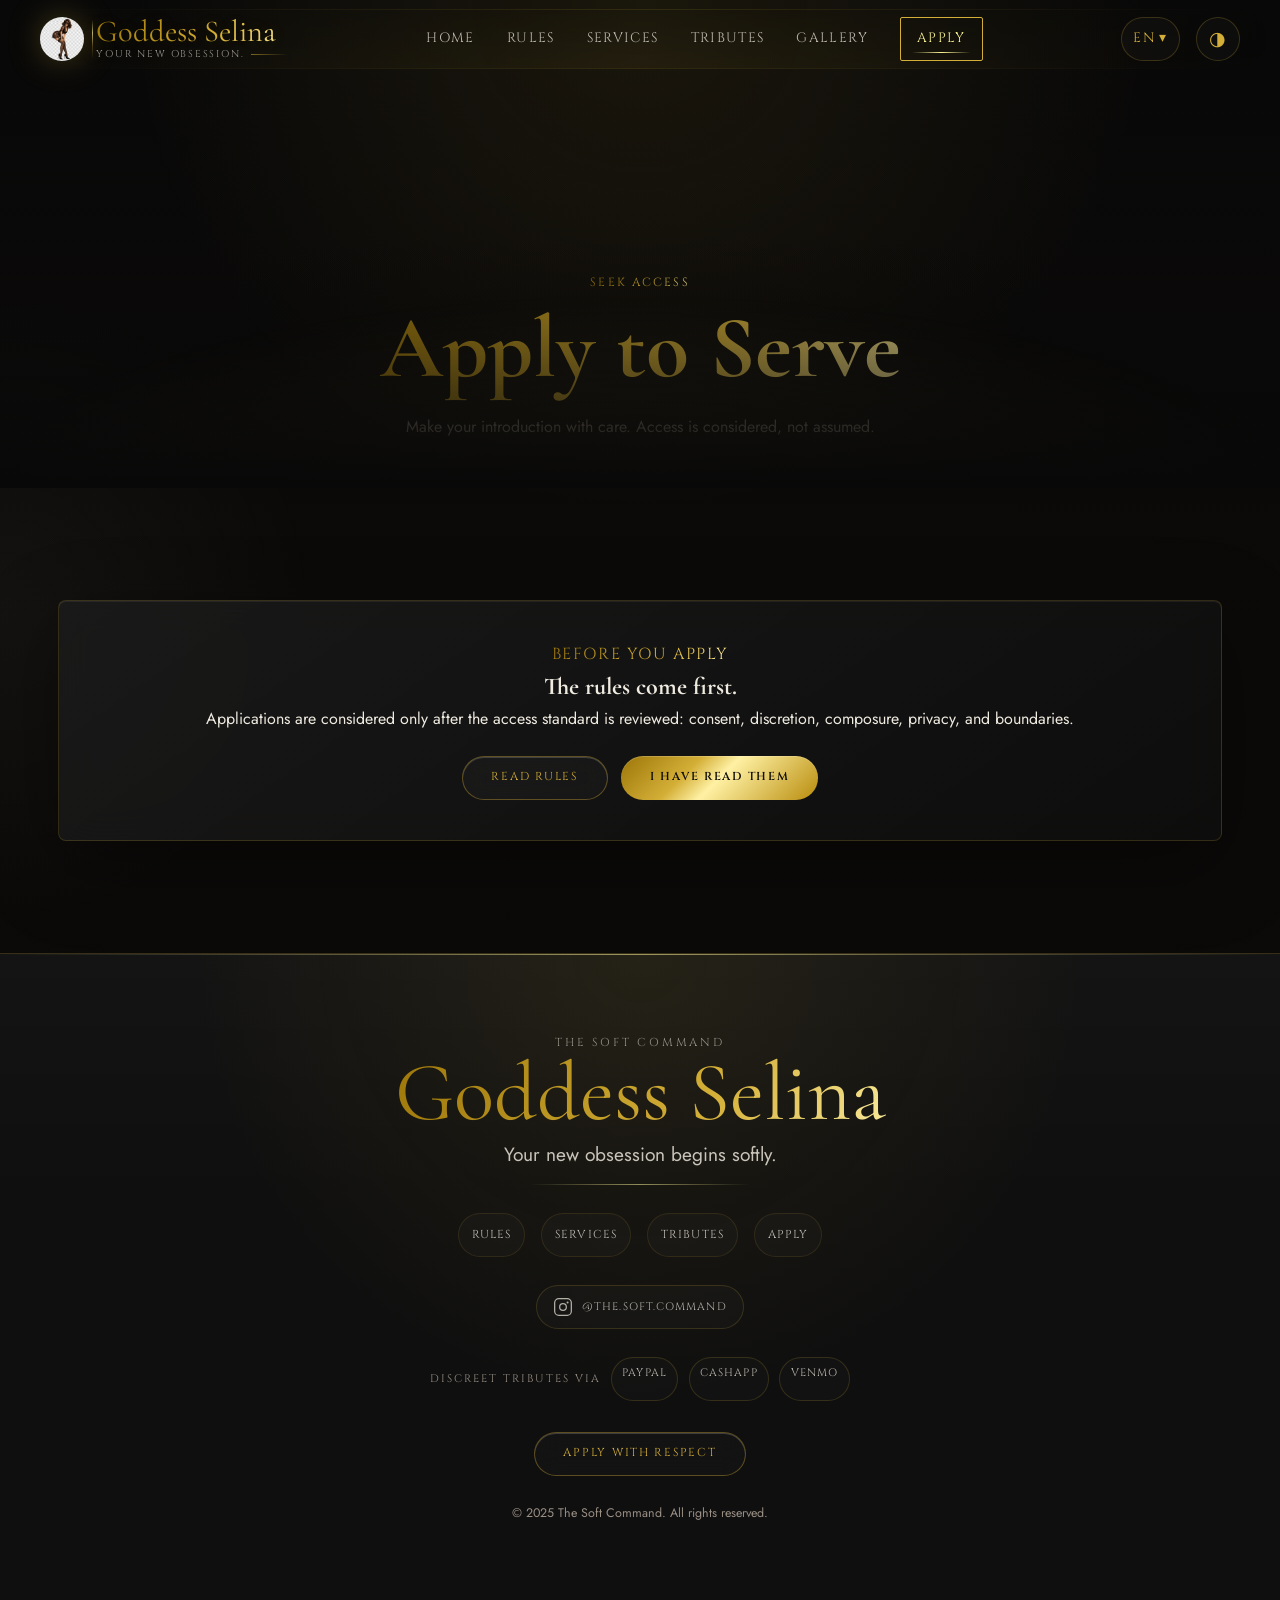
==== commit c71aef9c: "j" ====
--- a/contact.html
+++ b/contact.html
@@ -17,6 +17,7 @@
   <nav id="main-nav">
     <div class="nav-inner">
       <a href="index.html" class="nav-logo nav-logo--wordmark" aria-label="Goddess Selina, The Soft Command">
+        <img src="New Logo/icon of variation 1.jpg" alt="" class="nav-logo__mark" aria-hidden="true">
         <span class="nav-name cormorant gold-gradient-text">Goddess Selina</span>
         <span class="nav-motto cinzel">Your new obsession.</span>
       </a>
--- a/assets/css/styles.css
+++ b/assets/css/styles.css
@@ -240,26 +240,38 @@
 }
 .nav-logo--wordmark {
   min-width: 0;
-  flex-direction: column;
-  align-items: flex-start;
+  display: grid;
+  grid-template-columns: 44px minmax(0, auto);
+  column-gap: 0.78rem;
+  row-gap: 0.12rem;
+  align-items: center;
   justify-content: center;
-  gap: 0.12rem;
   line-height: 1;
   position: relative;
-  padding: 0.28rem 0 0.28rem 0.72rem;
+  padding: 0.2rem 0;
 }
 .nav-logo--wordmark::before {
   content: "";
   position: absolute;
-  left: 0;
+  left: 52px;
   top: 0.38rem;
   bottom: 0.34rem;
   width: 1px;
   background: linear-gradient(180deg, transparent, rgba(249,242,149,0.72), rgba(212,175,55,0.28), transparent);
   box-shadow: 0 0 14px rgba(212,175,55,0.26);
 }
+.nav-logo__mark {
+  grid-row: 1 / span 2;
+  grid-column: 1;
+  width: 44px;
+  height: 44px;
+  object-fit: contain;
+  border-radius: 50%;
+  filter: drop-shadow(0 0 16px rgba(212,175,55,0.28));
+}
 .nav-name {
   display: block;
+  grid-column: 2;
   font-size: clamp(1.35rem, 4.3vw, 1.9rem);
   line-height: 0.9;
   white-space: nowrap;
@@ -268,6 +280,7 @@
 }
 .nav-motto {
   display: flex;
+  grid-column: 2;
   align-items: center;
   gap: 0.42rem;
   color: rgba(240, 235, 225, 0.62);
@@ -2495,8 +2508,19 @@
   }
 
   .nav-logo--wordmark {
-    max-width: 178px;
-    padding-left: 0.62rem;
+    grid-template-columns: 38px minmax(0, auto);
+    max-width: 224px;
+    column-gap: 0.65rem;
+    padding-left: 0;
+  }
+
+  .nav-logo--wordmark::before {
+    left: 44px;
+  }
+
+  .nav-logo__mark {
+    width: 38px;
+    height: 38px;
   }
 
   .nav-name {
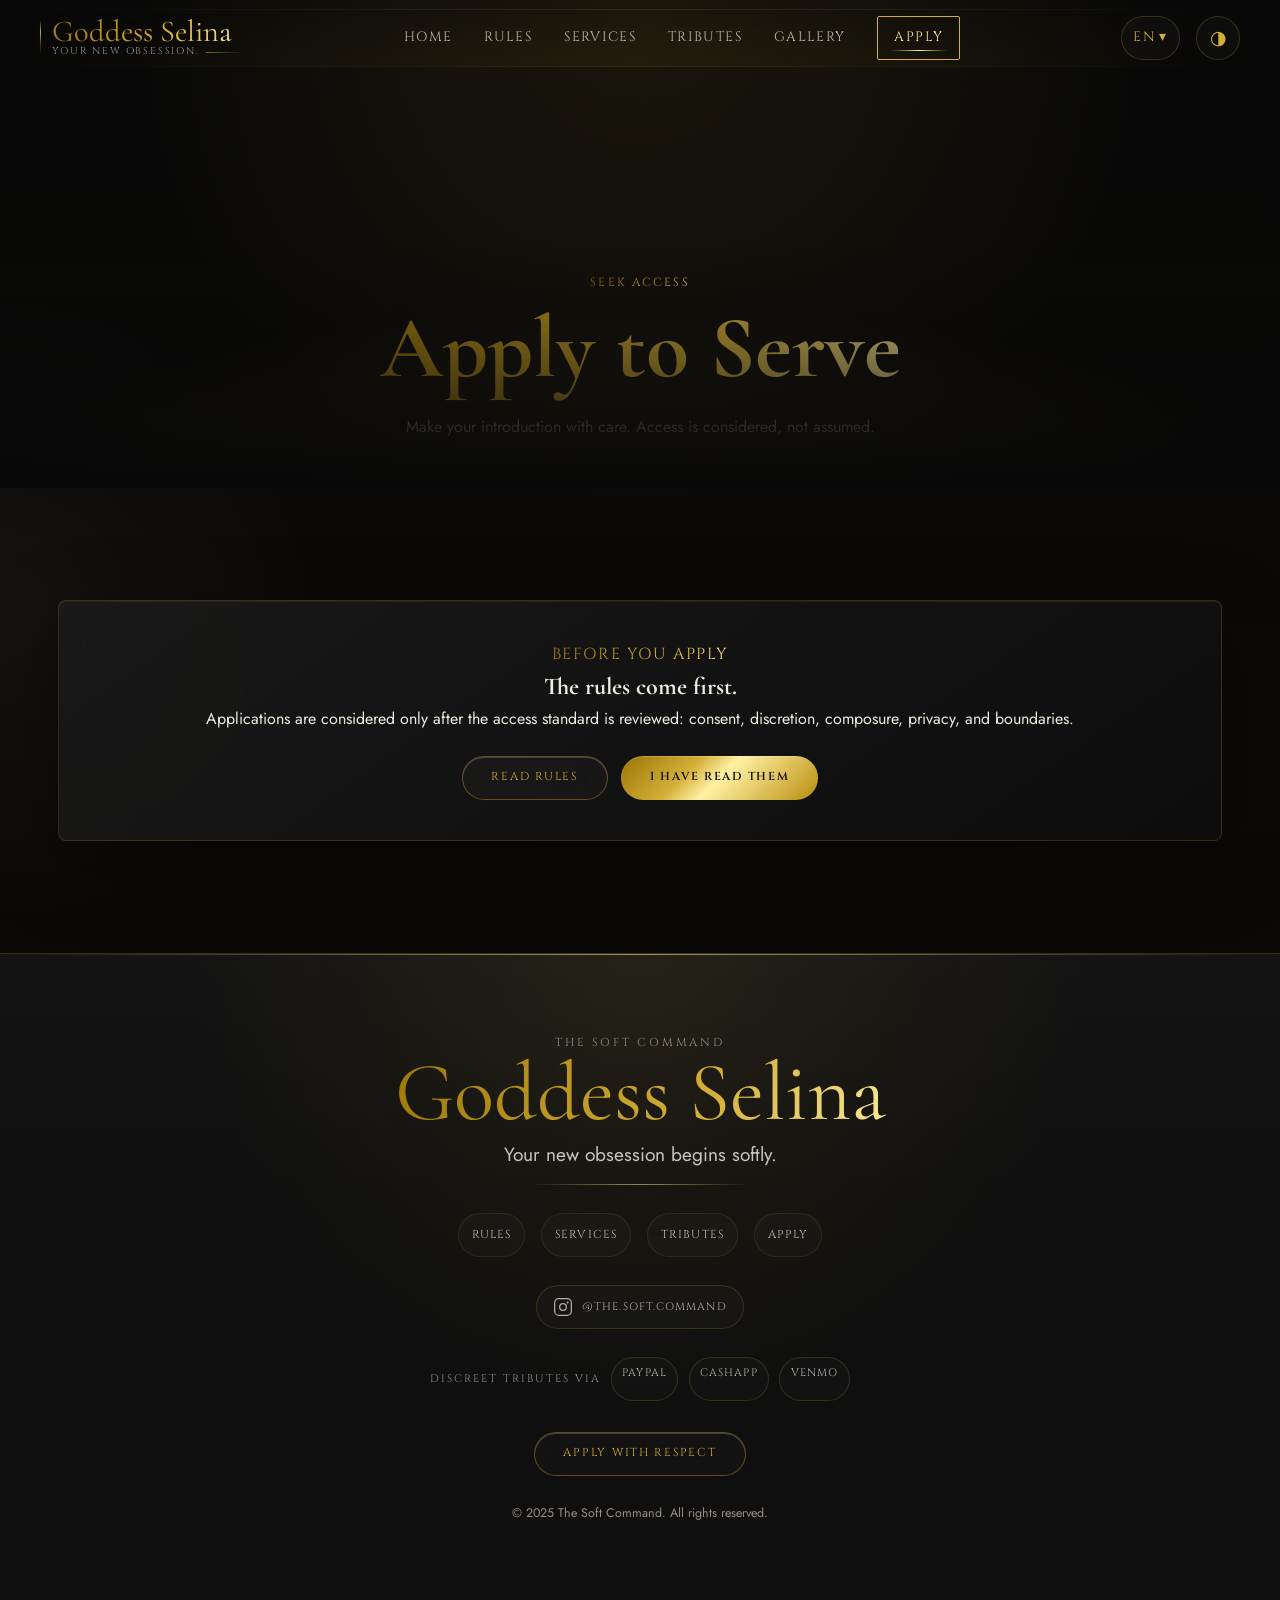
==== commit 538d0f73: "kk" ====
--- a/contact.html
+++ b/contact.html
@@ -17,7 +17,6 @@
   <nav id="main-nav">
     <div class="nav-inner">
       <a href="index.html" class="nav-logo nav-logo--wordmark" aria-label="Goddess Selina, The Soft Command">
-        <img src="New Logo/icon of variation 1.jpg" alt="" class="nav-logo__mark" aria-hidden="true">
         <span class="nav-name cormorant gold-gradient-text">Goddess Selina</span>
         <span class="nav-motto cinzel">Your new obsession.</span>
       </a>
--- a/assets/css/styles.css
+++ b/assets/css/styles.css
@@ -240,38 +240,26 @@
 }
 .nav-logo--wordmark {
   min-width: 0;
-  display: grid;
-  grid-template-columns: 44px minmax(0, auto);
-  column-gap: 0.78rem;
-  row-gap: 0.12rem;
-  align-items: center;
+  flex-direction: column;
+  align-items: flex-start;
   justify-content: center;
+  gap: 0.12rem;
   line-height: 1;
   position: relative;
-  padding: 0.2rem 0;
+  padding: 0.28rem 0 0.28rem 0.72rem;
 }
 .nav-logo--wordmark::before {
   content: "";
   position: absolute;
-  left: 52px;
+  left: 0;
   top: 0.38rem;
   bottom: 0.34rem;
   width: 1px;
   background: linear-gradient(180deg, transparent, rgba(249,242,149,0.72), rgba(212,175,55,0.28), transparent);
   box-shadow: 0 0 14px rgba(212,175,55,0.26);
 }
-.nav-logo__mark {
-  grid-row: 1 / span 2;
-  grid-column: 1;
-  width: 44px;
-  height: 44px;
-  object-fit: contain;
-  border-radius: 50%;
-  filter: drop-shadow(0 0 16px rgba(212,175,55,0.28));
-}
 .nav-name {
   display: block;
-  grid-column: 2;
   font-size: clamp(1.35rem, 4.3vw, 1.9rem);
   line-height: 0.9;
   white-space: nowrap;
@@ -280,7 +268,6 @@
 }
 .nav-motto {
   display: flex;
-  grid-column: 2;
   align-items: center;
   gap: 0.42rem;
   color: rgba(240, 235, 225, 0.62);
@@ -508,12 +495,12 @@
 .hero-presence {
   position: absolute;
   z-index: 2;
-  right: max(-8rem, -8vw);
-  bottom: max(-6rem, -8vw);
-  width: clamp(320px, 58vw, 660px);
+  right: clamp(1.5rem, 7vw, 9rem);
+  bottom: max(-5rem, -6vw);
+  width: clamp(300px, 38vw, 560px);
   aspect-ratio: 1;
   pointer-events: none;
-  opacity: 0.3;
+  opacity: 0.58;
   filter:
     drop-shadow(0 0 28px rgba(249,242,149,0.14))
     drop-shadow(0 42px 70px rgba(0,0,0,0.72));
@@ -2508,19 +2495,8 @@
   }
 
   .nav-logo--wordmark {
-    grid-template-columns: 38px minmax(0, auto);
-    max-width: 224px;
-    column-gap: 0.65rem;
-    padding-left: 0;
-  }
-
-  .nav-logo--wordmark::before {
-    left: 44px;
-  }
-
-  .nav-logo__mark {
-    width: 38px;
-    height: 38px;
+    max-width: 178px;
+    padding-left: 0.62rem;
   }
 
   .nav-name {
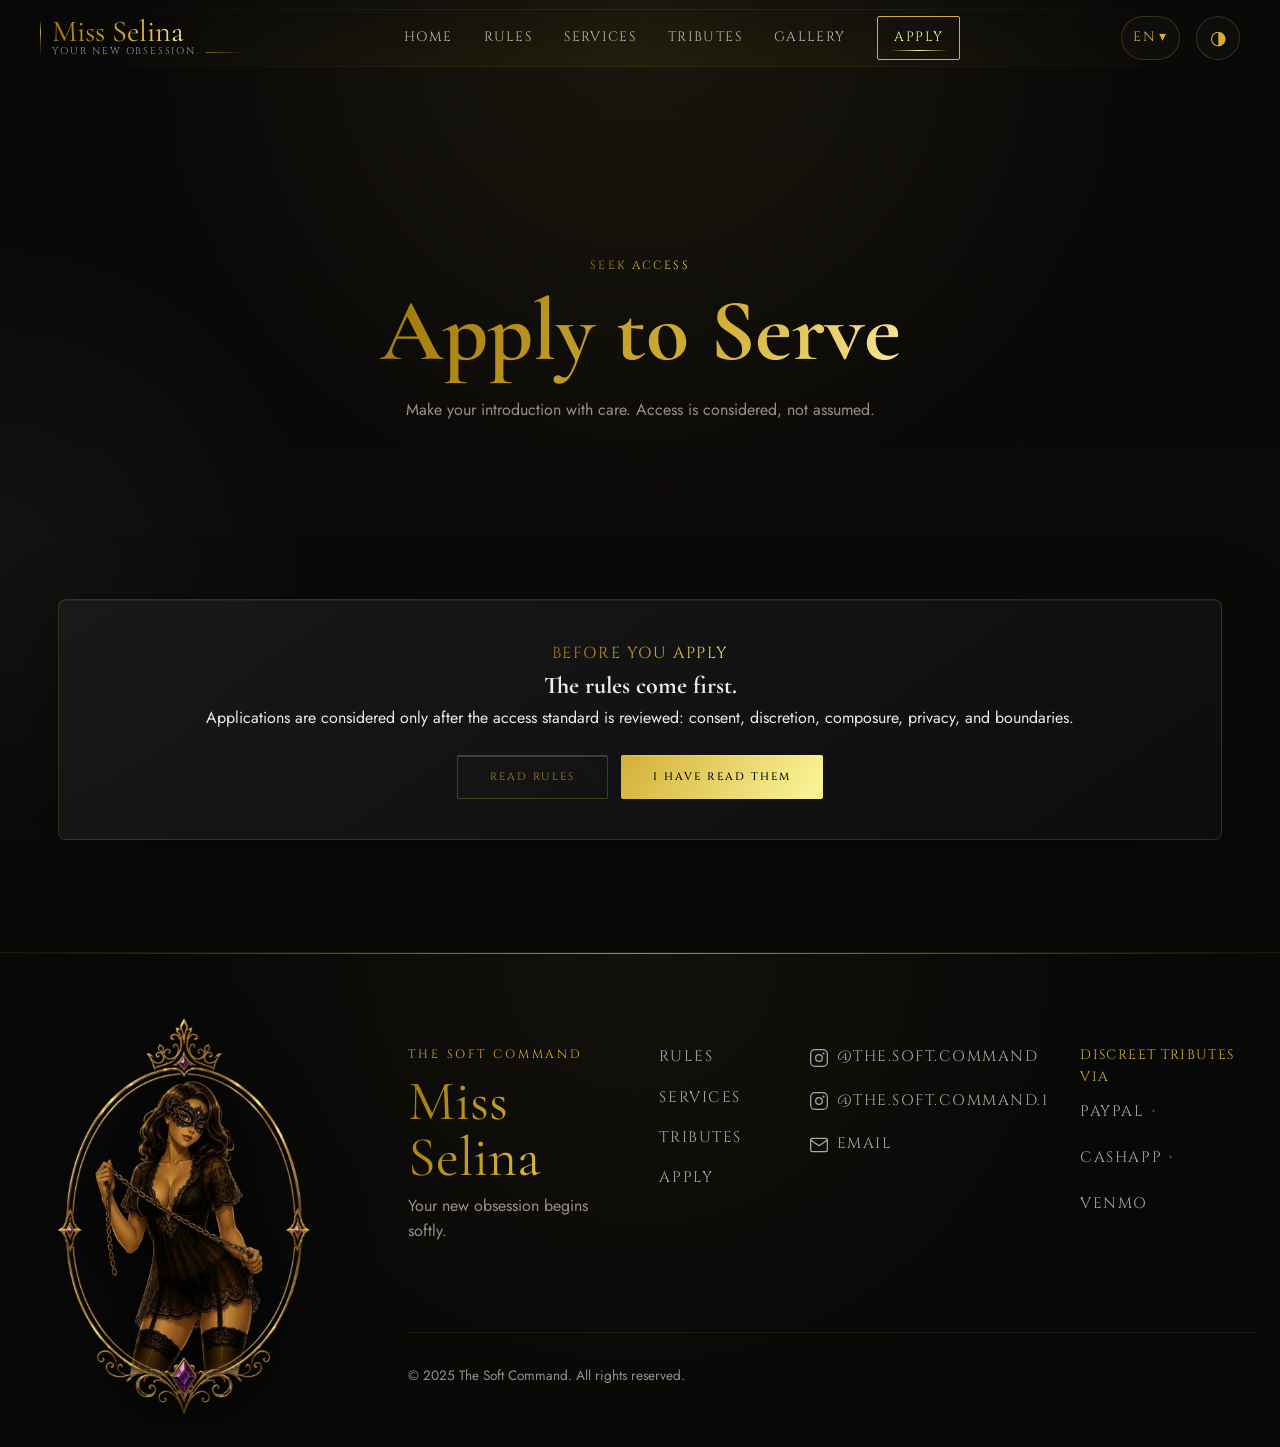
==== commit 3e22b124: "ff" ====
--- a/contact.html
+++ b/contact.html
@@ -8,7 +8,8 @@
   <meta name="theme-color" content="#080808">
   <link rel="preconnect" href="https://fonts.googleapis.com">
   <link rel="preconnect" href="https://fonts.gstatic.com" crossorigin>
-  <link rel="stylesheet" href="assets/css/styles.css">
+  <link href="https://fonts.googleapis.com/css2?family=Cinzel+Decorative:wght@400;700&family=Cinzel:wght@400;500;600&family=Cormorant+Garamond:ital,wght@0,300;0,400;0,600;1,300;1,400;1,600&family=Jost:wght@300;400;500&display=swap" rel="stylesheet">
+  <link rel="stylesheet" href="assets/css/styles-upgrade.css">
   <script src="assets/js/translations.js" defer></script>
   <script src="assets/js/main.js" defer></script>
 </head>
@@ -16,8 +17,8 @@
   <!-- Global Navigation -->
   <nav id="main-nav">
     <div class="nav-inner">
-      <a href="index.html" class="nav-logo nav-logo--wordmark" aria-label="Goddess Selina, The Soft Command">
-        <span class="nav-name cormorant gold-gradient-text">Goddess Selina</span>
+      <a href="index.html" class="nav-logo nav-logo--wordmark" aria-label="Miss Selina, The Soft Command">
+        <span class="nav-name cormorant gold-gradient-text">Miss Selina</span>
         <span class="nav-motto cinzel">Your new obsession.</span>
       </a>
 
@@ -143,7 +144,7 @@
                 <option value="">No tribute at this time</option>
                 <option value="coffee">Coffee Tribute - $10</option>
                 <option value="goodgirl">Good Girl Tribute - $25</option>
-                <option value="goddess">Goddess Tribute - $50</option>
+                <option value="Miss">Miss Tribute - $50</option>
                 <option value="devotion">Devotion Tribute - $100+</option>
               </select>
             </div>
@@ -183,10 +184,14 @@
 
   <!-- Global Footer -->
   <footer class="site-footer">
-    <div class="footer-inner">
+    <div class="footer-wrapper">
+      <div class="footer-art reveal">
+        <img src="New Logo/Icon variation 3.webp" alt="Miss Selina" loading="lazy" decoding="async">
+      </div>
+      <div class="footer-inner">
       <div class="footer-brand">
         <p class="footer-kicker cinzel">The Soft Command</p>
-        <p class="footer-logo cormorant gold-gradient-text">Goddess Selina</p>
+        <p class="footer-logo cormorant gold-gradient-text">Miss Selina</p>
         <p class="footer-tagline jost">Your new obsession begins softly.</p>
       </div>
       <nav class="footer-links">
@@ -204,6 +209,21 @@
           </svg>
           <span>@the.soft.command</span>
         </a>
+        <a href="https://www.instagram.com/the.soft.command.1/" target="_blank" rel="noopener" class="social-link cinzel" aria-label="Backup Instagram">
+          <svg width="20" height="20" viewBox="0 0 24 24" fill="none" stroke="currentColor" stroke-width="1.5">
+            <rect x="2" y="2" width="20" height="20" rx="5" ry="5"/>
+            <circle cx="12" cy="12" r="4"/>
+            <circle cx="17.5" cy="6.5" r="0.5" fill="currentColor"/>
+          </svg>
+          <span>@the.soft.command.1</span>
+        </a>
+        <a href="mailto:thesoftcommand39@gmail.com" class="social-link cinzel" aria-label="Email">
+          <svg width="20" height="20" viewBox="0 0 24 24" fill="none" stroke="currentColor" stroke-width="1.5">
+            <path d="M4 4h16c1.1 0 2 .9 2 2v12c0 1.1-.9 2-2 2H4c-1.1 0-2-.9-2-2V6c0-1.1.9-2 2-2z"></path>
+            <polyline points="22,6 12,13 2,6"></polyline>
+          </svg>
+          <span>Email</span>
+        </a>
       </div>
       <div class="footer-payments">
         <span class="cinzel payment-label">Discreet tributes via</span>
@@ -211,8 +231,8 @@
         <span class="payment-badge cinzel">CashApp</span>
         <span class="payment-badge cinzel">Venmo</span>
       </div>
-      <a href="contact.html" class="btn btn--ghost cinzel footer-cta">Apply With Respect</a>
       <p class="footer-copy jost">© 2025 The Soft Command. All rights reserved.</p>
+      </div>
     </div>
   </footer>
 
--- a/assets/css/styles-upgrade.css
+++ b/assets/css/styles-upgrade.css
@@ -0,0 +1,3553 @@
+@import url('https://fonts.googleapis.com/css2?family=Cinzel:wght@400;600&family=Cormorant+Garamond:ital,wght@0,400;0,600;1,400&family=Jost:wght@300;400;500&display=swap');
+
+:root {
+  --bg-color: #080808;
+  --bg-secondary: #0F0F0F;
+  --bg-card: #141414;
+  --text-color: #F0EBE1;
+  --text-muted: #9A8F85;
+  --accent-1: #D4AF37;        /* Metallic Gold */
+  --accent-2: #F9F295;        /* Light Gold / Shimmer */
+  --accent-3: #B8960C;        /* Deep Gold */
+  --border-color: rgba(212, 175, 55, 0.2);
+  --border-glow: 0 0 20px rgba(212, 175, 55, 0.4), 0 0 60px rgba(212, 175, 55, 0.1);
+  --card-shadow: 0 4px 40px rgba(0,0,0,0.8);
+  --noise-opacity: 0.04;
+}
+
+[data-theme="marble"] {
+  --bg-color: #0B0814;
+  --bg-secondary: #120D1E;
+  --bg-card: rgba(18, 10, 30, 0.85);
+  --text-color: #F0EBE1;
+  --text-muted: #9A8F85;
+  --accent-1: #D4AF37;
+  --accent-2: #F9F295;
+  --accent-3: #B8960C;
+  --border-color: rgba(212, 175, 55, 0.25);
+  --border-glow: 0 0 25px rgba(212, 175, 55, 0.5), 0 0 80px rgba(212, 175, 55, 0.15);
+  --card-shadow: 0 4px 40px rgba(0,0,0,0.9);
+}
+
+* {
+  box-sizing: border-box;
+  margin: 0;
+  padding: 0;
+}
+
+body {
+  background-color: var(--bg-color);
+  color: var(--text-color);
+  font-family: 'Jost', sans-serif;
+  overflow-x: hidden;
+  transition: background-color 0.5s ease, color 0.5s ease;
+  line-height: 1.6;
+}
+
+a {
+  color: inherit;
+  text-decoration: none;
+}
+
+ul, ol {
+  list-style: none;
+}
+
+button {
+  background: none;
+  border: none;
+  cursor: pointer;
+  color: inherit;
+  font: inherit;
+}
+
+/* Typography Classes */
+.cinzel { font-family: 'Cinzel', serif; text-transform: uppercase; letter-spacing: 0.1em; }
+.cinzel-decorative { font-family: 'Cinzel Decorative', serif; text-transform: uppercase; }
+.cormorant { font-family: 'Cormorant Garamond', serif; }
+.jost { font-family: 'Jost', sans-serif; }
+
+.gold-gradient-text {
+  background: linear-gradient(135deg, var(--accent-1), var(--accent-2), var(--accent-3));
+  -webkit-background-clip: text;
+  background-clip: text;
+  color: transparent;
+  display: inline-block;
+}
+
+/* Reveal Animations */
+.reveal {
+  opacity: 0;
+  transform: translateY(30px);
+  transition: opacity 0.8s ease-out, transform 0.8s ease-out;
+}
+.reveal.active {
+  opacity: 1;
+  transform: translateY(0);
+}
+
+.stagger-children > * {
+  opacity: 0;
+  transform: translateY(20px);
+  transition: opacity 0.6s ease-out, transform 0.6s ease-out;
+}
+.stagger-children.active > * {
+  opacity: 1;
+  transform: translateY(0);
+}
+.stagger-children.active > *:nth-child(1) { transition-delay: 0.1s; }
+.stagger-children.active > *:nth-child(2) { transition-delay: 0.2s; }
+.stagger-children.active > *:nth-child(3) { transition-delay: 0.3s; }
+.stagger-children.active > *:nth-child(4) { transition-delay: 0.4s; }
+.stagger-children.active > *:nth-child(5) { transition-delay: 0.5s; }
+
+/* Buttons */
+.btn {
+  display: inline-flex;
+  align-items: center;
+  justify-content: center;
+  padding: 0.8rem 2rem;
+  border-radius: 2px;
+  font-size: 0.9rem;
+  transition: all 0.3s ease;
+  text-transform: uppercase;
+  letter-spacing: 0.15em;
+  position: relative;
+  overflow: hidden;
+}
+
+.btn--primary {
+  background: linear-gradient(135deg, var(--accent-1), var(--accent-3));
+  color: #080808;
+  font-weight: 600;
+}
+.btn--primary:hover {
+  box-shadow: var(--border-glow);
+  transform: translateY(-2px);
+}
+
+.btn--ghost {
+  border: 1px solid var(--accent-1);
+  color: var(--accent-1);
+}
+.btn--ghost:hover {
+  background: rgba(212, 175, 55, 0.1);
+  box-shadow: var(--border-glow);
+}
+
+/* Animated Marble Background */
+.marble-bg {
+  position: relative;
+  background-color: #000000;
+}
+.marble-bg::before {
+  content: "";
+  position: fixed;
+  inset: 0;
+  z-index: -3;
+  background-color: #0a0014;
+  background-image: 
+    /* Luxurious Gold Accents */
+    radial-gradient(ellipse at 15% 15%, rgba(212, 175, 55, 0.35) 0%, transparent 50%),
+    radial-gradient(ellipse at 85% 85%, rgba(212, 175, 55, 0.25) 0%, transparent 50%),
+    /* Striking Royal Purples */
+    radial-gradient(circle at 80% 20%, #6a0d9e 0%, transparent 65%),
+    radial-gradient(circle at 20% 80%, #4b0970 0%, transparent 65%),
+    radial-gradient(ellipse at 50% 0%, #3e0b5c 0%, transparent 55%),
+    radial-gradient(ellipse at 50% 100%, #240536 0%, transparent 55%);
+  background-size: 150% 150%;
+  animation: marbleShift 35s ease-in-out infinite;
+}
+.marble-bg::after {
+  content: "";
+  position: fixed;
+  inset: 0;
+  z-index: -2;
+  /* Seamless, organic blend from absolute black to transparent edges */
+  background: radial-gradient(
+    ellipse 120% 120% at 50% 50%, 
+    #000000 0%, 
+    #000000 20%, 
+    rgba(0,0,0,0.85) 45%, 
+    rgba(0,0,0,0.4) 70%, 
+    transparent 100%
+  );
+  pointer-events: none;
+}
+
+@keyframes marbleShift {
+  0%   { background-position: 0% 0%; }
+  25%  { background-position: 100% 0%; }
+  50%  { background-position: 100% 100%; }
+  75%  { background-position: 0% 100%; }
+  100% { background-position: 0% 0%; }
+}
+
+.marble-veins {
+  position: fixed;
+  inset: 0;
+  z-index: -1;
+  width: 100%;
+  height: 100%;
+  pointer-events: none;
+  filter: drop-shadow(0 0 5px rgba(212, 175, 55, 0.5)) drop-shadow(0 0 15px rgba(212, 175, 55, 0.2));
+}
+.vein-primary { animation: veinPulse 4s ease-in-out infinite; }
+.vein-secondary { animation: veinPulse 6s ease-in-out infinite 1s; }
+.vein-micro { animation: veinPulse 5s ease-in-out infinite 2s; }
+
+@keyframes veinPulse {
+  0%, 100% { opacity: 0.7; }
+  50%       { opacity: 1.0; }
+}
+
+.vein-primary path:first-child {
+  stroke-dasharray: 1200;
+  stroke-dashoffset: 1200;
+  animation: veinDraw 8s ease-in-out infinite;
+}
+
+@keyframes veinDraw {
+  0%   { stroke-dashoffset: 1200; opacity: 0.3; }
+  50%  { stroke-dashoffset: 0;    opacity: 1.0; }
+  100% { stroke-dashoffset: -1200; opacity: 0.3; }
+}
+
+/* Nav */
+#main-nav {
+  position: fixed;
+  top: 0; left: 0; right: 0;
+  z-index: 1000;
+  padding: 1rem 1.5rem;
+  transition: background 0.4s, border-bottom 0.4s, backdrop-filter 0.4s;
+}
+#main-nav.scrolled {
+  background: rgba(8,8,8,0.85);
+  backdrop-filter: blur(20px);
+  -webkit-backdrop-filter: blur(20px);
+  border-bottom: 1px solid var(--border-color);
+}
+.nav-inner {
+  display: flex;
+  justify-content: space-between;
+  align-items: center;
+  max-width: 1200px;
+  margin: 0 auto;
+}
+.nav-logo {
+  display: flex;
+  align-items: center;
+  gap: 0.5rem;
+}
+.nav-logo--wordmark {
+  min-width: 0;
+  flex-direction: column;
+  align-items: flex-start;
+  justify-content: center;
+  gap: 0.12rem;
+  line-height: 1;
+  position: relative;
+  padding: 0.28rem 0 0.28rem 0.72rem;
+}
+.nav-logo--wordmark::before {
+  content: "";
+  position: absolute;
+  left: 0;
+  top: 0.38rem;
+  bottom: 0.34rem;
+  width: 1px;
+  background: linear-gradient(180deg, transparent, rgba(249,242,149,0.72), rgba(212,175,55,0.28), transparent);
+  box-shadow: 0 0 14px rgba(212,175,55,0.26);
+}
+.nav-name {
+  display: block;
+  font-size: clamp(1.35rem, 4.3vw, 1.9rem);
+  line-height: 0.9;
+  white-space: nowrap;
+  letter-spacing: 0;
+  text-shadow: 0 0 22px rgba(212,175,55,0.15);
+}
+.nav-motto {
+  display: flex;
+  align-items: center;
+  gap: 0.42rem;
+  color: rgba(240, 235, 225, 0.62);
+  font-size: clamp(0.46rem, 1.55vw, 0.62rem);
+  letter-spacing: 0.18em;
+  white-space: nowrap;
+}
+.nav-motto::after {
+  content: "";
+  width: 2.3rem;
+  height: 1px;
+  background: linear-gradient(90deg, rgba(212,175,55,0.55), transparent);
+}
+.logo-img { height: 30px; }
+.logo-text { font-size: 1.2rem; color: var(--accent-1); }
+
+.nav-links {
+  display: flex;
+  gap: 2rem;
+}
+.nav-link {
+  font-size: 0.85rem;
+  transition: color 0.3s;
+}
+.nav-link:hover { color: var(--accent-1); }
+.nav-link--cta {
+  border: 1px solid var(--accent-1);
+  padding: 0.4rem 1rem;
+  border-radius: 2px;
+  color: var(--accent-1);
+}
+.nav-link--cta:hover {
+  background: rgba(212,175,55,0.1);
+  box-shadow: var(--border-glow);
+}
+
+.nav-controls {
+  display: flex;
+  align-items: center;
+  gap: 1rem;
+}
+
+.lang-selector { position: relative; }
+.lang-btn { font-size: 0.85rem; color: var(--accent-1); }
+.lang-dropdown {
+  position: absolute;
+  top: 100%; right: 0;
+  background: var(--bg-card);
+  border: 1px solid var(--border-color);
+  border-radius: 2px;
+  padding: 0.5rem;
+  display: flex;
+  flex-direction: column;
+  gap: 0.5rem;
+  min-width: 60px;
+}
+.lang-dropdown[hidden] { display: none; }
+.lang-dropdown button { text-align: left; padding: 0.2rem 0.5rem; font-size: 0.85rem; }
+.lang-dropdown button:hover { color: var(--accent-1); }
+
+.theme-btn { font-size: 1.2rem; color: var(--accent-1); }
+
+.hamburger {
+  display: none;
+  flex-direction: column;
+  gap: 4px;
+}
+.hamburger span {
+  display: block; width: 24px; height: 2px;
+  background: var(--accent-1); transition: 0.3s;
+}
+
+/* Mobile Menu */
+.mobile-menu {
+  position: fixed;
+  inset: 0;
+  z-index: 1001;
+  background: var(--bg-color);
+  display: flex;
+  flex-direction: column;
+  align-items: center;
+  justify-content: center;
+  transform: translateX(100%);
+  transition: transform 0.4s cubic-bezier(0.4, 0, 0.2, 1);
+}
+.mobile-menu.open { transform: translateX(0); }
+.mobile-menu__close {
+  position: absolute;
+  top: 1.5rem; right: 1.5rem;
+  font-size: 1.5rem; color: var(--accent-1);
+}
+.mobile-menu__nav {
+  display: flex; flex-direction: column; gap: 2rem; text-align: center;
+}
+.mobile-link { font-size: 1.5rem; }
+.mobile-link--cta { color: var(--accent-1); border-bottom: 1px solid var(--accent-1); padding-bottom: 5px;}
+
+@media (max-width: 768px) {
+  .nav-links { display: none; }
+  .hamburger { display: flex; }
+}
+
+/* Footer */
+/* --- Optimized Footer --- */
+.site-footer {
+  padding: 4rem 1.5rem 2rem;
+  border-top: 1px solid rgba(212,175,55,0.1);
+  background: radial-gradient(circle at 50% 0%, rgba(212,175,55,0.05), transparent 30rem), var(--bg-color);
+}
+
+.footer-wrapper {
+  max-width: 1300px;
+  margin: 0 auto;
+  display: grid;
+  grid-template-columns: 1fr;
+  gap: 3rem;
+  align-items: center;
+}
+
+@media (min-width: 860px) {
+  .footer-wrapper {
+    grid-template-columns: minmax(240px, 320px) 1fr;
+    gap: 4rem;
+    align-items: center;
+  }
+}
+
+.footer-art {
+  display: flex;
+  justify-content: center;
+  align-items: center;
+}
+
+.footer-art img {
+  width: 100%;
+  max-width: 450px;
+  height: auto;
+  filter: drop-shadow(0 15px 30px rgba(0, 0, 0, 0.6));
+}
+
+.footer-inner {
+  max-width: 1100px;
+  margin: 0 auto;
+  display: grid;
+  grid-template-columns: 1fr;
+  gap: 2.5rem;
+  text-align: center;
+}
+
+.footer-brand {
+  display: flex;
+  flex-direction: column;
+}
+
+.footer-kicker {
+  color: var(--accent-1);
+  font-size: 0.75rem;
+  letter-spacing: 0.24em;
+  margin-bottom: 0.5rem;
+}
+
+.footer-brand .footer-logo {
+  font-size: clamp(2.5rem, 6vw, 3.5rem);
+  line-height: 1;
+  margin-bottom: 0.5rem;
+  letter-spacing: 0;
+}
+
+.footer-tagline {
+  color: var(--text-muted);
+  font-size: 1rem;
+}
+
+.footer-links {
+  display: flex;
+  flex-direction: column;
+  gap: 1rem;
+  align-items: center;
+}
+
+.footer-link {
+  color: rgba(240,235,225,0.7);
+  font-size: 0.95rem;
+  transition: color 0.3s ease;
+}
+
+.footer-link:hover {
+  color: var(--accent-1);
+}
+
+.footer-social {
+  display: flex;
+  justify-content: center;
+  align-items: center;
+  flex-wrap: wrap;
+  gap: 1.5rem;
+}
+
+.social-link {
+  display: inline-flex;
+  align-items: center;
+  gap: 0.5rem;
+  color: rgba(240,235,225,0.7);
+  font-size: 0.95rem;
+  transition: color 0.3s ease;
+}
+
+.social-link:hover {
+  color: var(--accent-1);
+}
+
+.footer-payments {
+  text-align: center;
+}
+
+.payment-label {
+  display: block;
+  font-size: 0.85rem;
+  color: var(--accent-1);
+  margin-bottom: 0.6rem;
+  letter-spacing: 0.1em;
+}
+
+.payment-badge {
+  display: inline-block;
+  font-size: 0.95rem;
+  color: rgba(240,235,225,0.7);
+  margin-right: 0.4rem;
+}
+
+.payment-badge:not(:last-child)::after {
+  content: "•";
+  margin-left: 0.4rem;
+  color: rgba(212,175,55,0.3);
+}
+
+.footer-cta {
+  justify-self: center;
+}
+
+.footer-copy {
+  margin-top: 2rem;
+  padding-top: 2rem;
+  border-top: 1px solid rgba(212,175,55,0.1);
+  font-size: 0.85rem;
+  color: var(--text-muted);
+  grid-column: 1 / -1;
+  text-align: center;
+}
+
+@media (min-width: 768px) {
+  .footer-inner {
+    grid-template-areas: 
+      "brand links social payments"
+      "brand links social cta"
+      "copy copy copy copy";
+    grid-template-columns: 1.5fr 0.8fr 1fr 1.2fr;
+    grid-template-rows: min-content min-content auto;
+    text-align: left;
+    gap: 1.5rem 2rem;
+  }
+  .footer-brand { grid-area: brand; }
+  .footer-links { grid-area: links; align-items: flex-start; }
+  .footer-social { 
+    grid-area: social; 
+    flex-direction: column; 
+    align-items: flex-start; 
+    justify-content: flex-start;
+    gap: 1.2rem;
+    margin-top: 0; 
+  }
+  .footer-payments { grid-area: payments; text-align: left; }
+  .footer-cta { grid-area: cta; justify-self: start; margin-top: 0.5rem; }
+  .footer-copy { grid-area: copy; margin-top: 3rem; text-align: left; border-top: 1px solid rgba(212,175,55,0.1); padding-top: 2rem; }
+}
+
+/* --- Index Page Styles --- */
+/* Old hero rules removed — now defined in the GRID REDESIGN block at the end of this file */
+
+#hero-canvas {
+  position: absolute;
+  inset: 0;
+  z-index: 0;
+  pointer-events: none;
+}
+.hero-gradient-pulse {
+  position: absolute;
+  inset: 0;
+  background: radial-gradient(circle at center, rgba(212,175,55,0.05) 0%, transparent 70%);
+  z-index: 2;
+  animation: pulse 8s infinite alternate;
+}
+
+@keyframes pulse {
+  0% { opacity: 0.5; transform: scale(0.9); }
+  100% { opacity: 1; transform: scale(1.1); }
+}
+
+.hero-scroll-indicator {
+  position: absolute;
+  bottom: 2rem;
+  left: 50%;
+  transform: translateX(-50%);
+  z-index: 3;
+  display: flex;
+  flex-direction: column;
+  align-items: center;
+  gap: 0.5rem;
+  font-size: 0.75rem;
+  color: var(--text-muted);
+}
+.scroll-line {
+  width: 1px;
+  height: 40px;
+  background: var(--text-muted);
+  position: relative;
+  overflow: hidden;
+}
+.scroll-line::after {
+  content: '';
+  position: absolute;
+  top: 0; left: 0;
+  width: 100%; height: 50%;
+  background: var(--accent-1);
+  animation: scrollDrop 2s infinite;
+}
+@keyframes scrollDrop {
+  0% { transform: translateY(-100%); }
+  100% { transform: translateY(200%); }
+}
+
+/* Sections General */
+section:not(.hero) {
+  padding: 6rem 1.5rem;
+  max-width: 1200px;
+  margin: 0 auto;
+}
+.section-inner {
+  text-align: center;
+  max-width: 800px;
+  margin: 0 auto;
+}
+.section-eyebrow { font-size: 0.9rem; margin-bottom: 0.5rem; }
+.section-title { font-size: 2.5rem; margin-bottom: 1rem; }
+.section-sub { color: var(--text-muted); margin-bottom: 3rem; }
+
+/* About Grid */
+.about-grid {
+  display: grid;
+  grid-template-columns: 1fr 1fr;
+  gap: 4rem;
+  align-items: center;
+  margin-top: 3rem;
+  text-align: left;
+}
+@media (max-width: 768px) {
+  .about-grid { grid-template-columns: 1fr; text-align: center; }
+}
+.illustration-frame {
+  position: relative;
+  width: 100%;
+  max-width: 400px;
+  margin: 0 auto;
+  aspect-ratio: 1;
+}
+.illustration-glow-ring {
+  position: absolute;
+  inset: 0;
+  border: 1px solid var(--border-color);
+  border-radius: 50%;
+  box-shadow: var(--border-glow);
+}
+.selina-art {
+  width: 100%; height: 100%;
+  object-fit: contain;
+  position: relative;
+  z-index: 2;
+}
+.about-text .about-body { font-size: 1.1rem; margin-bottom: 1.5rem; }
+.about-quote {
+  font-size: 1.5rem; font-style: italic;
+  padding-left: 1.5rem; border-left: 2px solid var(--accent-1);
+  margin-bottom: 2rem; line-height: 1.4;
+}
+.about-attributes { display: flex; flex-wrap: wrap; gap: 0.8rem; }
+.attribute-pill {
+  font-size: 0.75rem;
+  border: 1px solid var(--border-color);
+  padding: 0.4rem 1rem;
+  border-radius: 20px;
+  color: var(--text-muted);
+}
+
+/* Stats */
+.stats-section { padding: 4rem 1.5rem; background: var(--bg-card); }
+.stats-grid {
+  display: grid; grid-template-columns: repeat(3, 1fr); gap: 2rem; max-width: 1000px; margin: 0 auto; text-align: center;
+}
+.stat-item .stat-number { font-size: 3.5rem; line-height: 1; }
+.stat-item .stat-suffix { font-size: 2.5rem; }
+.stat-item .stat-label { font-size: 0.9rem; color: var(--text-muted); margin-top: 0.5rem; }
+
+@media (max-width: 768px) {
+  .stats-grid { grid-template-columns: 1fr; gap: 3rem; }
+}
+
+/* Teasers */
+.teasers-grid {
+  display: grid; grid-template-columns: 1fr 1fr; gap: 2rem; max-width: 900px; margin: 0 auto;
+}
+@media (max-width: 768px) { .teasers-grid { grid-template-columns: 1fr; } }
+.teaser-card {
+  display: block; padding: 3rem 2rem;
+  background: var(--bg-card);
+  border: 1px solid var(--border-color);
+  text-align: center;
+  transition: transform 0.3s, box-shadow 0.3s;
+}
+.teaser-card:hover {
+  transform: translateY(-5px);
+  box-shadow: var(--card-shadow);
+}
+.teaser-card__icon { margin-bottom: 1.5rem; }
+.teaser-card__title { font-size: 1.8rem; margin-bottom: 1rem; color: var(--accent-1); }
+.teaser-card__desc { color: var(--text-muted); margin-bottom: 2rem; }
+.teaser-card__cta { font-size: 0.85rem; color: var(--accent-1); }
+
+/* Instagram Feed */
+.ig-feed-grid {
+  display: grid; grid-template-columns: repeat(3, 1fr); gap: 1rem; margin-bottom: 3rem;
+}
+@media (max-width: 768px) {
+  .ig-feed-grid { grid-template-columns: repeat(2, 1fr); }
+}
+.ig-post {
+  position: relative; aspect-ratio: 1; overflow: hidden; background: var(--bg-card); display: block;
+}
+.ig-post img { width: 100%; height: 100%; object-fit: cover; transition: transform 0.5s; }
+.ig-post:hover img { transform: scale(1.05); }
+.ig-post__overlay {
+  position: absolute; inset: 0; background: rgba(0,0,0,0.7); opacity: 0;
+  display: flex; align-items: center; justify-content: center; padding: 1rem;
+  transition: opacity 0.3s; text-align: center;
+}
+.ig-post:hover .ig-post__overlay { opacity: 1; }
+.ig-post__caption { color: #fff; font-size: 0.9rem; display: -webkit-box; -webkit-line-clamp: 4; -webkit-box-orient: vertical; overflow: hidden; }
+.ig-post.skeleton { background: var(--bg-card); animation: pulseBg 1.5s infinite; }
+@keyframes pulseBg { 0% { background: var(--bg-secondary); } 50% { background: var(--bg-card); } 100% { background: var(--bg-secondary); } }
+
+/* Daily Quote */
+.daily-quote-frame {
+  max-width: 600px; margin: 0 auto; position: relative; padding: 3rem 2rem;
+  border: 1px solid var(--border-color); background: var(--bg-card);
+}
+.quote-ornament { position: absolute; font-size: 4rem; line-height: 1; opacity: 0.5; top: 1rem; left: 1.5rem; }
+.quote-ornament--close { top: auto; left: auto; bottom: 0rem; right: 1.5rem; transform: rotate(180deg); }
+.daily-quote__text { font-size: 1.5rem; font-style: italic; margin-bottom: 1.5rem; }
+.daily-quote__author { font-size: 0.9rem; }
+
+/* --- Rules Page Styles --- */
+.hero--small { min-height: 40vh; align-items: flex-end; padding-bottom: 4rem; }
+
+.rules-carousel { position: relative; max-width: 1000px; margin: 0 auto 6rem; overflow: hidden; }
+.slide-counter { text-align: center; margin-bottom: 2rem; color: var(--text-muted); font-size: 0.9rem; }
+.slides-wrapper { display: flex; align-items: flex-start; transition: transform 0.6s cubic-bezier(0.25, 1, 0.5, 1); }
+.rule-slide { min-width: 100%; padding: 0 1.5rem; box-sizing: border-box; }
+.rule-slide__content {
+  background: var(--bg-card);
+  border: 1px solid var(--border-color);
+  padding: 4rem 3rem;
+  position: relative;
+  text-align: center;
+}
+.ornament-border { position: absolute; left: 1rem; right: 1rem; height: 1px; background: linear-gradient(90deg, transparent, var(--accent-1), transparent); }
+.ornament-border--top { top: 1rem; }
+.ornament-border--bottom { bottom: 1rem; }
+
+.slide-eyebrow { font-size: 0.85rem; margin-bottom: 1rem; }
+.slide-title { font-size: 2.5rem; margin-bottom: 0.5rem; }
+.slide-tagline { font-size: 0.9rem; color: var(--text-muted); margin-bottom: 3rem; }
+
+.illustration-circle {
+  width: 120px; height: 120px; margin: 0 auto 3rem; position: relative;
+}
+.illustration-circle__glow {
+  position: absolute; inset: 0; border: 1px solid var(--border-color); border-radius: 50%; box-shadow: var(--border-glow);
+}
+.slide-illustration { width: 100%; height: 100%; object-fit: contain; padding: 15px; position: relative; z-index: 2; }
+.illustration-circle--sm { width: 80px; height: 80px; }
+
+.pillars-grid {
+  display: flex; justify-content: center; gap: 2rem; flex-wrap: wrap; margin-top: 2rem; margin-bottom: 3rem;
+}
+.pillar-item { display: flex; flex-direction: column; align-items: center; gap: 1rem; width: 100px; }
+.pillar-label { font-size: 0.75rem; color: var(--text-muted); }
+
+.slide-footer-text { font-size: 0.9rem; margin-top: 3rem; }
+
+.slide-content-split { display: grid; grid-template-columns: 1fr; gap: 3rem; text-align: left; }
+@media (min-width: 768px) {
+  .slide-content-split { grid-template-columns: 2fr 1fr; }
+}
+
+.rules-list { display: flex; flex-direction: column; gap: 2.5rem; }
+.rules-block { display: flex; gap: 1.5rem; align-items: flex-start; }
+.icon-circle { flex-shrink: 0; width: 40px; height: 40px; border-radius: 50%; border: 1px solid var(--border-color); display: flex; align-items: center; justify-content: center; }
+.icon-circle--x { border-color: #883333; }
+.icon-circle--x svg line { stroke: #883333; }
+.rules-block__heading { font-size: 1.1rem; color: var(--accent-1); margin-bottom: 0.5rem; }
+.rules-block__text { color: var(--text-color); margin-bottom: 0.5rem; }
+.rules-list-items { padding-left: 1.5rem; list-style: disc; color: var(--text-muted); margin-bottom: 0.5rem; }
+.rules-list-items li { margin-bottom: 0.25rem; }
+.rules-block__warning { color: #883333; font-size: 0.85rem; margin-top: 0.5rem; }
+.rules-block__not { color: var(--text-muted); font-size: 0.85rem; margin-top: 0.5rem; }
+.rules-block__note { font-size: 1.1rem; margin-top: 0.5rem; }
+
+.slide-illustration-aside { display: flex; justify-content: center; align-items: center; }
+
+.acknowledgment-box {
+  margin-top: 4rem; padding: 2rem; border: 1px solid var(--border-color); background: rgba(212,175,55,0.05); text-align: center;
+}
+.acknowledgment-box__label { font-size: 0.85rem; margin-bottom: 1rem; color: var(--text-muted); }
+.acknowledgment-box__text { font-size: 1.4rem; line-height: 1.4; }
+.acknowledgment-box__cta { margin-top: 1.35rem; }
+
+.carousel-nav {
+  display: flex; justify-content: center; align-items: center; gap: 2rem; margin-top: 3rem;
+}
+.carousel-btn { font-size: 0.85rem; color: var(--accent-1); transition: color 0.3s; }
+.carousel-btn:hover { color: var(--accent-2); }
+.carousel-dots { display: flex; gap: 0.8rem; }
+.dot { width: 8px; height: 8px; border-radius: 50%; background: var(--border-color); transition: background 0.3s; }
+.dot--active { background: var(--accent-1); box-shadow: 0 0 10px var(--accent-1); }
+
+@media (max-width: 768px) {
+  .rule-slide__content { padding: 3rem 1.5rem; }
+  .rules-block { flex-direction: column; gap: 1rem; text-align: center; align-items: center; }
+  .rules-list-items { list-style: none; padding: 0; }
+  .slide-illustration-aside { display: none; }
+}
+
+/* Service Scaffolding */
+.services-page, .tributes-page, .gallery-page, .contact-page {
+  padding-top: 8rem;
+  text-align: center;
+}
+
+/* Menu Grid */
+.menu-section {
+  padding: 4rem 1.5rem;
+  max-width: 1000px;
+  margin: 0 auto;
+}
+.menu-grid {
+  display: grid;
+  grid-template-columns: repeat(2, 1fr);
+  gap: 2rem;
+  margin-top: 3rem;
+}
+@media (max-width: 768px) {
+  .menu-grid { grid-template-columns: 1fr; }
+}
+
+.menu-card {
+  background: var(--bg-card);
+  border: 1px solid var(--border-color);
+  padding: 2.5rem 2rem;
+  text-align: left;
+  transition: transform 0.3s ease, box-shadow 0.3s ease;
+  display: flex;
+  flex-direction: column;
+  gap: 1.5rem;
+}
+.menu-card:hover {
+  transform: translateY(-5px);
+  box-shadow: var(--card-shadow);
+}
+
+.menu-card__header {
+  border-bottom: 1px solid rgba(212, 175, 55, 0.1);
+  padding-bottom: 1rem;
+}
+.menu-card__title {
+  font-size: 1.5rem;
+  color: var(--accent-1);
+  margin-bottom: 0.5rem;
+}
+
+.menu-card__options {
+  display: flex;
+  flex-direction: column;
+  gap: 0.8rem;
+}
+.menu-option {
+  display: flex;
+  justify-content: space-between;
+  align-items: center;
+  border-bottom: 1px dashed rgba(212, 175, 55, 0.2);
+  padding-bottom: 0.5rem;
+}
+.menu-option:last-child {
+  border-bottom: none;
+}
+.menu-option__name {
+  font-size: 1rem;
+  color: var(--text-color);
+}
+.menu-option__price {
+  font-size: 1.1rem;
+  color: var(--accent-1);
+}
+
+.menu-card__desc {
+  font-size: 0.95rem;
+  color: var(--text-muted);
+  line-height: 1.5;
+}
+
+.menu-card__desc--large {
+  font-size: 1.1rem;
+}
+
+.menu-card__header--plain {
+  border: 0;
+}
+
+.menu-card--wide {
+  grid-column: 1 / -1;
+}
+
+.menu-card--center {
+  align-items: center;
+  text-align: center;
+}
+
+.menu-card__includes {
+  padding-top: 1rem;
+  border-top: 1px solid rgba(212, 175, 55, 0.1);
+}
+.menu-card__includes-label {
+  font-size: 0.85rem;
+  color: var(--accent-1);
+  margin-bottom: 0.6rem;
+  letter-spacing: 0.1em;
+}
+.menu-card__includes ul {
+  list-style: none;
+  padding: 0;
+  margin: 0;
+}
+.menu-card__includes li {
+  position: relative;
+  padding-left: 1.2rem;
+  margin-bottom: 0.4rem;
+  color: var(--text-muted);
+  font-size: 0.95rem;
+}
+.menu-card__includes li::before {
+  content: "•";
+  position: absolute;
+  left: 0;
+  color: var(--accent-1);
+}
+
+/* Page Art (Shared Hero Additions) */
+.page-art {
+  display: flex;
+  justify-content: center;
+  align-items: center;
+  margin: -1rem auto 4rem;
+  max-width: 800px;
+  padding: 0 1.5rem;
+  position: relative;
+}
+.page-art__frame {
+  position: relative;
+  width: 100%;
+  max-width: 420px;
+  display: flex;
+  justify-content: center;
+}
+.page-art__frame::before {
+  content: "";
+  position: absolute;
+  inset: 0;
+  background: radial-gradient(circle at center, rgba(212, 175, 55, 0.15), transparent 60%);
+  z-index: 0;
+  border-radius: 50%;
+  transform: scale(1.2);
+  pointer-events: none;
+}
+.page-art__frame img {
+  display: block;
+  width: 100%;
+  height: auto;
+  max-height: 70vh;
+  object-fit: contain;
+  position: relative;
+  z-index: 1;
+  mix-blend-mode: lighten;
+  filter: drop-shadow(0 10px 20px rgba(0,0,0,0.5));
+}
+
+.hero-inner-split {
+  display: grid;
+  grid-template-columns: 1fr;
+  gap: 2rem;
+  align-items: center;
+  max-width: 1000px;
+  margin: 0 auto;
+  width: 100%;
+}
+
+@media (min-width: 768px) {
+  .hero-inner-split {
+    grid-template-columns: 1fr 1fr;
+    gap: 3rem;
+  }
+}
+
+.hero-inner-split__art {
+  display: flex;
+  justify-content: center;
+  align-items: center;
+}
+
+.hero-inner-split__text {
+  display: flex;
+  flex-direction: column;
+  justify-content: center;
+}
+
+@media (min-width: 768px) {
+  .hero-inner-split__text {
+    text-align: left;
+    align-items: flex-start;
+  }
+}
+@media (max-width: 767px) {
+  .hero-inner-split__text {
+    text-align: center;
+    align-items: center;
+  }
+}
+
+/* Services Overview (Page 1) */
+.services-overview {
+  display: grid;
+  grid-template-columns: repeat(2, 1fr);
+  gap: 1.5rem;
+  max-width: 700px;
+  margin: 3rem auto;
+}
+@media (max-width: 520px) {
+  .services-overview { grid-template-columns: 1fr; }
+}
+
+.services-overview__item {
+  display: flex;
+  align-items: center;
+  justify-content: center;
+  padding: 1.8rem 1.5rem;
+  border: 1px solid rgba(212, 175, 55, 0.15);
+  background: linear-gradient(145deg, rgba(20,20,20,0.8), rgba(10,10,10,0.95));
+  text-align: center;
+  font-size: 0.95rem;
+  letter-spacing: 0.15em;
+  color: var(--accent-1);
+  text-transform: uppercase;
+  transition: all 0.4s ease;
+  position: relative;
+  overflow: hidden;
+  border-radius: 4px;
+}
+
+.services-overview__item::before {
+  content: "";
+  position: absolute;
+  inset: 0;
+  background: radial-gradient(circle at center, rgba(212, 175, 55, 0.12), transparent 70%);
+  opacity: 0;
+  transition: opacity 0.4s ease;
+}
+
+.services-overview__item:hover::before {
+  opacity: 1;
+}
+
+.services-overview__item:hover {
+  transform: translateY(-4px);
+  border-color: rgba(212, 175, 55, 0.5);
+  box-shadow: 0 12px 30px rgba(0, 0, 0, 0.8), 0 0 20px rgba(212, 175, 55, 0.15);
+  color: #fff;
+  text-shadow: 0 0 8px rgba(212, 175, 55, 0.6);
+}
+.services-overview__footer {
+  text-align: center;
+  max-width: 700px;
+  margin: 4rem auto 0;
+  padding: 3rem 2rem;
+  border: 1px solid rgba(212, 175, 55, 0.2);
+  background: linear-gradient(to bottom, rgba(212, 175, 55, 0.05), transparent);
+  border-radius: 4px;
+  position: relative;
+}
+
+.services-overview__footer::before {
+  content: "";
+  position: absolute;
+  top: -1px;
+  left: 50%;
+  transform: translateX(-50%);
+  width: 150px;
+  height: 1px;
+  background: linear-gradient(90deg, transparent, rgba(212, 175, 55, 0.8), transparent);
+}
+
+.services-overview__footer p {
+  margin-bottom: 0.8rem;
+  font-size: 1.05rem;
+  color: rgba(240, 235, 225, 0.8);
+  letter-spacing: 0.05em;
+}
+
+.services-overview__footer p:first-child {
+  font-size: 1.5rem;
+  letter-spacing: 0.15em;
+  margin-bottom: 1.5rem;
+  text-transform: uppercase;
+  color: var(--accent-1);
+}
+
+.services-overview__footer p:last-child {
+  margin-bottom: 0;
+}
+
+.menu-intro {
+  max-width: 800px;
+  margin: 0 auto 4rem;
+  text-align: left;
+  background: rgba(20, 20, 20, 0.5);
+  padding: 3rem;
+  border-left: 2px solid var(--accent-1);
+}
+.menu-intro p {
+  margin-bottom: 1.5rem;
+  font-size: 1.1rem;
+}
+.menu-intro p:last-child {
+  margin-bottom: 0;
+}
+
+.menu-kicker {
+  font-size: 1.5rem;
+  font-weight: 600;
+  margin-bottom: 1rem;
+}
+
+.service-spotlight,
+.tribute-ritual {
+  position: relative;
+  display: grid;
+  grid-template-columns: 1fr;
+  gap: clamp(1rem, 4vw, 2rem);
+  align-items: center;
+  width: min(100%, 920px);
+  margin: 0 auto clamp(3rem, 8vw, 5rem);
+  padding: clamp(1rem, 4vw, 2.5rem);
+  overflow: hidden;
+  border: 1px solid rgba(212,175,55,0.18);
+  border-radius: 8px;
+  background:
+    radial-gradient(circle at 82% 14%, rgba(212,175,55,0.12), transparent 20rem),
+    linear-gradient(145deg, rgba(255,255,255,0.05), rgba(255,255,255,0.012)),
+    rgba(12, 12, 12, 0.74);
+  box-shadow: 0 24px 80px rgba(0,0,0,0.34), inset 0 1px 0 rgba(255,255,255,0.06);
+  text-align: left;
+}
+
+.service-spotlight::before,
+.tribute-ritual::before {
+  content: "";
+  position: absolute;
+  inset: 0;
+  pointer-events: none;
+  background:
+    linear-gradient(90deg, transparent, rgba(249,242,149,0.12), transparent),
+    radial-gradient(circle at 20% 78%, rgba(100,65,165,0.16), transparent 18rem);
+  opacity: 0.75;
+}
+
+.service-spotlight > *,
+.tribute-ritual > * {
+  position: relative;
+  z-index: 1;
+}
+
+.service-spotlight__copy,
+.tribute-ritual__copy {
+  display: grid;
+  gap: 0.8rem;
+}
+
+.service-spotlight__title,
+.tribute-ritual__title {
+  font-size: clamp(2.25rem, 9vw, 4.5rem);
+  line-height: 0.92;
+  text-wrap: balance;
+}
+
+.service-spotlight__copy p:last-child,
+.tribute-ritual__copy p:last-child {
+  color: rgba(240,235,225,0.74);
+  font-size: clamp(0.98rem, 2.5vw, 1.08rem);
+}
+
+.service-spotlight__art,
+.tribute-ritual__art {
+  position: relative;
+  display: grid;
+  place-items: center;
+  min-height: 260px;
+}
+
+.service-spotlight__art::before,
+.tribute-ritual__art::before {
+  content: "";
+  position: absolute;
+  width: min(84%, 360px);
+  aspect-ratio: 1;
+  border-radius: 50%;
+  border: 1px solid rgba(212,175,55,0.18);
+  background: radial-gradient(circle, rgba(212,175,55,0.12), transparent 62%);
+  filter: blur(0.2px);
+}
+
+.service-spotlight__art img,
+.tribute-ritual__art img {
+  position: relative;
+  z-index: 1;
+  object-fit: contain;
+  filter:
+    drop-shadow(0 0 18px rgba(249,242,149,0.12))
+    drop-shadow(0 28px 42px rgba(0,0,0,0.58));
+}
+
+.service-spotlight__art img {
+  width: auto;
+  height: min(54vh, 430px);
+  max-width: 100%;
+}
+
+.tribute-ritual__art img {
+  width: min(100%, 360px);
+  height: auto;
+  max-height: 430px;
+}
+
+.tribute-ritual__art--square::before {
+  display: none !important;
+}
+
+.tribute-ritual__art--square img {
+  border-radius: 4px;
+  mix-blend-mode: lighten;
+}
+
+.tribute-ritual {
+  margin-bottom: clamp(2.6rem, 7vw, 4rem);
+}
+
+.tributes-section {
+  padding-top: 0;
+}
+
+.tributes-intro {
+  text-align: center;
+}
+
+.tributes-intro p {
+  font-size: 1.08rem;
+}
+
+.menu-disclaimer {
+  max-width: 800px;
+  margin: 4rem auto 0;
+  padding: 2rem;
+  border: 1px solid var(--border-color);
+  background: rgba(212, 175, 55, 0.05);
+  font-size: 0.9rem;
+  color: var(--text-muted);
+}
+.menu-disclaimer p {
+  margin-bottom: 1rem;
+}
+.menu-disclaimer p:last-child {
+  margin-bottom: 0;
+}
+
+/* Tributes */
+.tribute-grid {
+  display: grid;
+  grid-template-columns: repeat(2, 1fr);
+  gap: 2rem;
+  max-width: 800px;
+  margin: 4rem auto;
+}
+@media (max-width: 768px) {
+  .tribute-grid { grid-template-columns: 1fr; }
+}
+
+.tribute-card {
+  background: var(--bg-card);
+  border: 1px solid var(--border-color);
+  padding: 3rem 2rem;
+  text-align: center;
+  transition: transform 0.3s ease, box-shadow 0.3s ease;
+  display: flex;
+  flex-direction: column;
+  align-items: center;
+  gap: 1.5rem;
+}
+.tribute-card:hover {
+  transform: translateY(-5px);
+  box-shadow: var(--card-shadow);
+  border-color: var(--accent-1);
+}
+.tribute-card__emoji {
+  font-size: 3rem;
+  line-height: 1;
+}
+.tribute-card__title {
+  font-size: 1.5rem;
+  color: var(--text-color);
+}
+.tribute-card__price {
+  font-size: 2rem;
+  color: var(--accent-1);
+}
+.tribute-card__cta {
+  margin-top: auto;
+}
+
+/* --- Premium polish layer --- */
+:root {
+  --surface-1: rgba(14, 14, 14, 0.72);
+  --surface-2: rgba(255, 255, 255, 0.035);
+  --surface-3: rgba(212, 175, 55, 0.075);
+  --hairline: rgba(255, 255, 255, 0.08);
+  --gold-soft: rgba(212, 175, 55, 0.14);
+  --gold-bright: rgba(249, 242, 149, 0.72);
+  --danger-soft: rgba(136, 51, 51, 0.42);
+  --nav-height: 72px;
+}
+
+html {
+  background: var(--bg-color);
+  scroll-behavior: smooth;
+  text-rendering: optimizeLegibility;
+}
+
+body {
+  min-height: 100vh;
+  background:
+    radial-gradient(circle at 50% 0%, rgba(212, 175, 55, 0.09), transparent 32rem),
+    radial-gradient(circle at 0% 38%, rgba(255, 255, 255, 0.035), transparent 20rem),
+    linear-gradient(180deg, #080808 0%, #0c0a08 45%, #080808 100%);
+}
+
+body::before {
+  content: "";
+  position: fixed;
+  inset: 0;
+  z-index: -4;
+  pointer-events: none;
+  opacity: var(--noise-opacity);
+  background-image:
+    linear-gradient(115deg, rgba(255,255,255,0.15) 0 1px, transparent 1px 8px),
+    radial-gradient(circle at 40% 30%, rgba(255,255,255,0.28), transparent 1px);
+  background-size: 42px 42px, 13px 13px;
+}
+
+body.menu-open {
+  overflow: hidden;
+}
+
+.gold-gradient-text {
+  background-image: linear-gradient(115deg, #9d7709 0%, #d4af37 30%, #fff2a8 50%, #d4af37 72%, #8f6d09 100%);
+  background-size: 220% 100%;
+  -webkit-text-fill-color: transparent;
+  animation: goldShimmer 7s ease-in-out infinite;
+}
+
+@keyframes goldShimmer {
+  0%, 100% { background-position: 0% 50%; }
+  50% { background-position: 100% 50%; }
+}
+
+.btn,
+.nav-link--cta,
+.payment-badge,
+.attribute-pill,
+.carousel-btn {
+  min-height: 44px;
+}
+
+.btn {
+  isolation: isolate;
+  border-radius: 999px;
+  padding: 0.86rem 1.35rem;
+  font-size: 0.72rem;
+  line-height: 1.1;
+  box-shadow: inset 0 1px 0 rgba(255,255,255,0.18);
+}
+
+.btn::after {
+  content: "";
+  position: absolute;
+  inset: 1px;
+  z-index: -1;
+  border-radius: inherit;
+  background: linear-gradient(110deg, transparent 0%, rgba(255,255,255,0.34) 45%, transparent 58%);
+  opacity: 0;
+  transform: translateX(-80%);
+  transition: opacity 0.35s ease, transform 0.65s ease;
+}
+
+.btn:hover::after,
+.btn:focus-visible::after {
+  opacity: 1;
+  transform: translateX(80%);
+}
+
+.btn--primary {
+  background: linear-gradient(135deg, #9b7508 0%, #d4af37 34%, #fff1a4 50%, #b88c0c 100%);
+  color: #120f07;
+}
+
+.btn--ghost {
+  background: rgba(255, 255, 255, 0.02);
+  border-color: rgba(212, 175, 55, 0.38);
+  backdrop-filter: blur(14px);
+  -webkit-backdrop-filter: blur(14px);
+}
+
+#main-nav {
+  padding: 0.85rem 1rem;
+}
+
+#main-nav::before {
+  content: "";
+  position: absolute;
+  inset: 0.55rem 0.75rem;
+  z-index: -1;
+  border: 1px solid transparent;
+  border-radius: 999px;
+  background: linear-gradient(rgba(8,8,8,0.68), rgba(8,8,8,0.42)) padding-box,
+              linear-gradient(100deg, transparent, rgba(212,175,55,0.26), transparent) border-box;
+  opacity: 0;
+  transition: opacity 0.35s ease;
+}
+
+#main-nav.scrolled::before,
+body.menu-open #main-nav::before {
+  opacity: 1;
+}
+
+#main-nav:not(.scrolled)::before {
+  opacity: 0.55;
+}
+
+#main-nav.scrolled {
+  background: rgba(8, 8, 8, 0.35);
+}
+
+.nav-inner {
+  min-height: 48px;
+}
+
+.logo-img {
+  height: 42px;
+  width: 42px;
+  object-fit: contain;
+  filter: drop-shadow(0 0 14px rgba(212,175,55,0.22));
+}
+
+.nav-link {
+  position: relative;
+  display: inline-flex;
+  align-items: center;
+  min-height: 44px;
+  color: rgba(240, 235, 225, 0.76);
+}
+
+.nav-link::after {
+  content: "";
+  position: absolute;
+  left: 50%;
+  bottom: 0.45rem;
+  width: 0;
+  height: 1px;
+  background: linear-gradient(90deg, transparent, var(--accent-2), transparent);
+  transform: translateX(-50%);
+  transition: width 0.28s ease;
+}
+
+.nav-link:hover::after,
+.nav-link.is-active::after {
+  width: 72%;
+}
+
+.nav-link.is-active {
+  color: var(--accent-2);
+}
+
+.nav-link--cta {
+  padding: 0.35rem 1rem;
+}
+
+.nav-controls button {
+  min-width: 44px;
+  min-height: 44px;
+}
+
+.lang-btn,
+.theme-btn,
+.hamburger {
+  border: 1px solid rgba(212, 175, 55, 0.22);
+  border-radius: 999px;
+  background: rgba(255, 255, 255, 0.025);
+}
+
+.lang-btn {
+  padding: 0 0.7rem;
+}
+
+.theme-btn {
+  display: grid;
+  place-items: center;
+}
+
+.hamburger {
+  align-items: center;
+  justify-content: center;
+  width: 44px;
+}
+
+.hamburger[aria-expanded="true"] span:nth-child(1) { transform: translateY(6px) rotate(45deg); }
+.hamburger[aria-expanded="true"] span:nth-child(2) { opacity: 0; }
+.hamburger[aria-expanded="true"] span:nth-child(3) { transform: translateY(-6px) rotate(-45deg); }
+
+.mobile-menu {
+  background:
+    radial-gradient(circle at 70% 10%, rgba(212,175,55,0.12), transparent 18rem),
+    radial-gradient(circle at 20% 80%, rgba(100,65,165,0.24), transparent 22rem),
+    rgba(8, 8, 8, 0.97);
+  opacity: 0;
+  transition: transform 0.46s cubic-bezier(0.22, 1, 0.36, 1), opacity 0.28s ease;
+}
+
+.mobile-menu.open {
+  opacity: 1;
+}
+
+.mobile-menu__nav {
+  width: min(82vw, 360px);
+  gap: 1rem;
+}
+
+.mobile-link {
+  border: 1px solid rgba(212, 175, 55, 0.12);
+  border-radius: 999px;
+  padding: 0.85rem 1rem;
+  background: rgba(255, 255, 255, 0.025);
+  font-size: clamp(1.05rem, 6vw, 1.5rem);
+  transform: translateX(20px);
+  opacity: 0;
+  transition: transform 0.36s ease, opacity 0.36s ease, border-color 0.28s ease;
+}
+
+.mobile-menu.open .mobile-link {
+  transform: translateX(0);
+  opacity: 1;
+}
+
+.mobile-menu.open .mobile-link:nth-child(2) { transition-delay: 0.04s; }
+.mobile-menu.open .mobile-link:nth-child(3) { transition-delay: 0.08s; }
+.mobile-menu.open .mobile-link:nth-child(4) { transition-delay: 0.12s; }
+.mobile-menu.open .mobile-link:nth-child(5) { transition-delay: 0.16s; }
+.mobile-menu.open .mobile-link:nth-child(6) { transition-delay: 0.20s; }
+
+.mobile-link:hover,
+.mobile-link.is-active {
+  border-color: rgba(212, 175, 55, 0.45);
+  color: var(--accent-2);
+}
+
+/* Old hero layout overrides removed — now handled by GRID REDESIGN block at the end */
+
+.section-eyebrow,
+.slide-eyebrow {
+  letter-spacing: 0.18em;
+  font-size: 0.74rem;
+}
+
+.hero--small::after {
+  content: "";
+  position: absolute;
+  pointer-events: none;
+}
+
+.hero-scroll-indicator {
+  bottom: 1.25rem;
+}
+
+.hero--small {
+  min-height: clamp(280px, 40svh, 420px);
+  padding-bottom: clamp(2rem, 6vw, 3rem);
+  display: flex;
+  align-items: center;
+  flex-direction: column;
+  justify-content: flex-end;
+  text-align: center;
+  grid-template-columns: none; /* safety: neutralise any inherited grid */
+}
+
+.page-title {
+  font-size: clamp(2.8rem, 10vw, 5.5rem);
+  line-height: 1.04;
+  margin: 0.2rem 0 0.8rem;
+  padding-bottom: 0.08em;
+  overflow: visible;
+  text-wrap: balance;
+}
+
+.page-sub {
+  width: min(100%, 640px);
+  margin-inline: auto;
+  color: var(--text-muted);
+}
+
+section:not(.hero) {
+  width: min(100%, 1200px);
+  padding: clamp(4rem, 10vw, 7rem) 1.15rem;
+}
+
+.section-title {
+  font-size: clamp(2.35rem, 10vw, 4.6rem);
+  line-height: 0.96;
+  text-wrap: balance;
+}
+
+.section-title--center {
+  text-align: center;
+}
+
+.section-sub {
+  text-wrap: balance;
+}
+
+.about-grid,
+.teasers-grid,
+.stats-grid,
+.menu-grid,
+.tribute-grid,
+.gallery-grid,
+.contact-layout {
+  gap: clamp(1rem, 4vw, 2rem);
+}
+
+.about-illustration {
+  position: relative;
+  min-height: clamp(260px, 58vw, 440px);
+  display: grid;
+  place-items: center;
+}
+
+.selina-cameo {
+  position: relative;
+  width: min(76vw, 360px);
+  aspect-ratio: 1;
+  display: grid;
+  place-items: center;
+  isolation: isolate;
+  margin-bottom: clamp(0.75rem, 4vw, 1.5rem);
+}
+
+.selina-cameo::before,
+.selina-cameo::after {
+  content: "";
+  position: absolute;
+  border-radius: 50%;
+  pointer-events: none;
+}
+
+.selina-cameo::before {
+  inset: 2%;
+  z-index: -2;
+  background:
+    radial-gradient(circle at 50% 50%, rgba(212,175,55,0.16), transparent 58%),
+    radial-gradient(circle at 35% 20%, rgba(249,242,149,0.08), transparent 34%);
+  filter: blur(18px);
+}
+
+.selina-cameo::after {
+  inset: 7%;
+  z-index: -3;
+  background:
+    radial-gradient(circle at 35% 42%, rgba(249,242,149,0.16), transparent 14%),
+    radial-gradient(circle at 54% 52%, rgba(212,175,55,0.09), transparent 42%);
+  opacity: 0.78;
+  filter: blur(12px);
+  animation: cameoAura 8s ease-in-out infinite;
+}
+
+.selina-cameo__img {
+  width: 84%;
+  height: 84%;
+  object-fit: contain;
+  filter:
+    drop-shadow(0 0 12px rgba(249,242,149,0.16))
+    drop-shadow(0 28px 42px rgba(0,0,0,0.62));
+}
+
+.selina-cameo--portrait {
+  width: min(72vw, 340px);
+  aspect-ratio: 0.64 / 1;
+}
+
+.selina-cameo--portrait::before,
+.selina-cameo--portrait::after {
+  border-radius: 999px;
+}
+
+.selina-cameo--portrait::before {
+  inset: 5% -2%;
+}
+
+.selina-cameo--portrait::after {
+  inset: 11% 4%;
+}
+
+.selina-cameo--portrait .selina-cameo__img {
+  width: 100%;
+  height: 100%;
+}
+
+.slide-illustration--emblem {
+  padding: 0;
+  filter: drop-shadow(0 0 14px rgba(212,175,55,0.2));
+}
+
+@keyframes cameoAura {
+  0%, 100% { opacity: 0.58; transform: scale(0.98); }
+  50% { opacity: 0.82; transform: scale(1.03); }
+}
+
+.about-body {
+  color: rgba(240, 235, 225, 0.82);
+}
+
+.about-quote {
+  border-left: 0;
+  padding: 1rem 0 1rem 1.25rem;
+  position: relative;
+}
+
+.about-quote::before {
+  content: "";
+  position: absolute;
+  left: 0;
+  top: 0.4rem;
+  bottom: 0.4rem;
+  width: 1px;
+  background: linear-gradient(transparent, var(--accent-1), transparent);
+}
+
+.stats-section,
+.menu-intro,
+.daily-quote-frame,
+.rule-slide__content,
+.menu-card,
+.tribute-card,
+.teaser-card,
+.rules-gate__inner,
+.form-wrapper,
+.gallery-card,
+.editorial-panel,
+.gallery-note,
+.contact-side-card {
+  border: 1px solid rgba(212,175,55,0.18);
+  background:
+    linear-gradient(145deg, rgba(255,255,255,0.055), rgba(255,255,255,0.012)),
+    rgba(12, 12, 12, 0.74);
+  box-shadow: 0 24px 80px rgba(0,0,0,0.36), inset 0 1px 0 rgba(255,255,255,0.06);
+  backdrop-filter: blur(18px);
+  -webkit-backdrop-filter: blur(18px);
+}
+
+.stats-section {
+  border-inline: 0;
+  max-width: none !important;
+  width: 100%;
+  position: relative;
+}
+
+.stats-section::before {
+  content: "";
+  position: absolute;
+  inset: 0;
+  pointer-events: none;
+  background: linear-gradient(90deg, transparent, rgba(212,175,55,0.16), transparent);
+  height: 1px;
+}
+
+.stat-item {
+  min-height: 120px;
+}
+
+.stat-number,
+.stat-suffix {
+  font-variant-numeric: tabular-nums;
+}
+
+.teaser-card,
+.menu-card,
+.tribute-card,
+.gallery-card,
+.contact-side-card {
+  position: relative;
+  overflow: hidden;
+  border-radius: 8px;
+}
+
+.teaser-card::before,
+.menu-card::before,
+.tribute-card::before,
+.gallery-card::before,
+.contact-side-card::before {
+  content: "";
+  position: absolute;
+  inset: 0;
+  pointer-events: none;
+  border-radius: inherit;
+  background:
+    linear-gradient(120deg, transparent 0%, rgba(249,242,149,0.1) 48%, transparent 64%),
+    radial-gradient(circle at 50% 0%, rgba(212,175,55,0.12), transparent 40%);
+  opacity: 0;
+  transition: opacity 0.35s ease;
+}
+
+.teaser-card:hover::before,
+.menu-card:hover::before,
+.tribute-card:hover::before,
+.gallery-card:hover::before,
+.contact-side-card:hover::before {
+  opacity: 1;
+}
+
+.menu-grid,
+.tribute-grid,
+.gallery-grid {
+  align-items: stretch;
+}
+
+.menu-card {
+  min-height: 240px;
+}
+
+.menu-card__title {
+  font-family: 'Cormorant Garamond', serif;
+  text-transform: none;
+  letter-spacing: 0;
+  font-size: clamp(1.65rem, 7vw, 2.35rem);
+  line-height: 1;
+}
+
+.menu-option {
+  gap: 1rem;
+}
+
+.menu-option__name {
+  min-width: 0;
+}
+
+.menu-option__price {
+  flex: 0 0 auto;
+  font-family: 'Cinzel', serif;
+}
+
+.tribute-card__emoji {
+  display: grid;
+  place-items: center;
+  width: 72px;
+  height: 72px;
+  border: 1px solid rgba(212,175,55,0.22);
+  border-radius: 50%;
+  background: radial-gradient(circle, rgba(212,175,55,0.12), transparent 68%);
+}
+
+.tribute-card__desc {
+  color: var(--text-muted);
+  max-width: 23rem;
+}
+
+.tribute-card--featured {
+  border-color: rgba(212, 175, 55, 0.58);
+  box-shadow: 0 22px 90px rgba(212,175,55,0.12), inset 0 1px 0 rgba(255,255,255,0.08);
+}
+
+.tribute-card__badge {
+  position: absolute;
+  top: 1rem;
+  right: 1rem;
+  padding: 0.35rem 0.65rem;
+  border: 1px solid rgba(212,175,55,0.28);
+  border-radius: 999px;
+  background: rgba(212,175,55,0.08);
+  color: var(--accent-2);
+  font-size: 0.62rem;
+}
+
+.rules-carousel {
+  overflow: visible;
+  margin-bottom: 4rem;
+}
+
+.slides-viewport {
+  overflow: hidden;
+  border-radius: 8px;
+  transition: height 0.35s ease;
+}
+
+.rule-slide {
+  padding: 0;
+}
+
+.rule-slide__content {
+  min-height: auto;
+  border-radius: 8px;
+}
+
+.pillars-grid {
+  gap: 0.75rem;
+}
+
+.pillar-item {
+  width: min(30vw, 108px);
+  min-height: 110px;
+  padding: 0.8rem 0.5rem;
+  border: 1px solid rgba(212,175,55,0.12);
+  border-radius: 999px 999px 8px 8px;
+  background: rgba(255,255,255,0.018);
+}
+
+.pillar-icon svg,
+.icon-circle svg {
+  filter: drop-shadow(0 0 8px rgba(212,175,55,0.22));
+}
+
+.carousel-btn {
+  display: inline-flex;
+  align-items: center;
+  padding: 0.65rem 0.9rem;
+  border: 1px solid rgba(212,175,55,0.24);
+  border-radius: 999px;
+  background: rgba(255,255,255,0.025);
+}
+
+.carousel-nav {
+  margin-top: 0.75rem;
+}
+
+/* Rules carousel refinement: compact, high-end, phone-friendly */
+.rule-slide__content {
+  padding: clamp(1.35rem, 4vw, 2.8rem);
+  overflow: hidden;
+}
+
+.rule-slide__content::after {
+  content: "";
+  position: absolute;
+  inset: 0;
+  pointer-events: none;
+  background:
+    radial-gradient(circle at 50% 0%, rgba(212,175,55,0.12), transparent 28%),
+    linear-gradient(180deg, rgba(255,255,255,0.035), transparent 36%);
+  opacity: 0.9;
+}
+
+.rule-slide__content > * {
+  position: relative;
+  z-index: 1;
+}
+
+.slide-eyebrow {
+  display: block;
+  margin-bottom: 0.45rem;
+  text-align: center;
+  letter-spacing: 0.24em;
+}
+
+.slide-title {
+  display: block;
+  max-width: 13ch;
+  margin: 0 auto 0.45rem;
+  font-size: clamp(2.35rem, 7.2vw, 4.6rem);
+  line-height: 1.04;
+  padding-bottom: 0.08em;
+  overflow: visible;
+  text-align: center;
+  text-wrap: balance;
+}
+
+.slide-tagline {
+  margin-bottom: clamp(1.1rem, 3vw, 1.8rem);
+  letter-spacing: 0.16em;
+}
+
+.rule-slide[data-slide="1"] .illustration-circle {
+  width: clamp(92px, 19vw, 132px);
+  height: clamp(92px, 19vw, 132px);
+  margin-bottom: clamp(1.1rem, 3vw, 1.8rem);
+}
+
+.slide-sub {
+  position: relative;
+  display: inline-flex;
+  align-items: center;
+  justify-content: center;
+  gap: 0.8rem;
+  margin: 0 auto 1rem;
+  color: rgba(240,235,225,0.92);
+  font-size: clamp(0.82rem, 2.6vw, 1rem);
+  letter-spacing: 0.18em;
+}
+
+.slide-sub::before,
+.slide-sub::after {
+  content: "";
+  width: min(12vw, 72px);
+  height: 1px;
+  background: linear-gradient(90deg, transparent, rgba(212,175,55,0.42));
+}
+
+.slide-sub::after {
+  background: linear-gradient(90deg, rgba(212,175,55,0.42), transparent);
+}
+
+.rule-slide[data-slide="1"] .pillars-grid {
+  display: grid;
+  grid-template-columns: repeat(5, minmax(0, 1fr));
+  gap: clamp(0.55rem, 1.8vw, 0.9rem);
+  width: min(100%, 850px);
+  margin: 0.8rem auto 1.2rem;
+}
+
+.rule-slide[data-slide="1"] .pillar-item {
+  width: auto;
+  min-height: 92px;
+  gap: 0.55rem;
+  padding: 0.85rem 0.55rem;
+  border-radius: 8px;
+  background:
+    linear-gradient(180deg, rgba(249,242,149,0.045), rgba(255,255,255,0.012)),
+    rgba(255,255,255,0.018);
+  box-shadow: inset 0 1px 0 rgba(255,255,255,0.05);
+}
+
+.rule-slide[data-slide="1"] .pillar-item::before {
+  content: "";
+  position: absolute;
+  top: 0;
+  left: 18%;
+  right: 18%;
+  height: 1px;
+  background: linear-gradient(90deg, transparent, rgba(249,242,149,0.5), transparent);
+}
+
+.rule-slide[data-slide="1"] .pillar-icon {
+  display: grid;
+  place-items: center;
+  width: 34px;
+  height: 34px;
+  border: 1px solid rgba(212,175,55,0.38);
+  border-radius: 50%;
+  background: rgba(212,175,55,0.04);
+}
+
+.rule-slide[data-slide="1"] .pillar-icon svg {
+  width: 21px;
+  height: 21px;
+}
+
+.rule-slide[data-slide="1"] .pillar-icon svg > circle {
+  display: none;
+}
+
+.rule-slide[data-slide="1"] .pillar-label {
+  color: rgba(240,235,225,0.72);
+  font-size: clamp(0.58rem, 1.6vw, 0.7rem);
+  letter-spacing: 0.14em;
+}
+
+.rule-slide[data-slide="1"] .slide-footer-text {
+  margin-top: 1.15rem;
+  font-size: clamp(0.68rem, 2vw, 0.82rem);
+  letter-spacing: 0.18em;
+}
+
+.dot {
+  width: 32px;
+  height: 6px;
+  border-radius: 999px;
+}
+
+.site-footer {
+  position: relative;
+  overflow: hidden;
+}
+
+.site-footer::before {
+  content: "";
+  position: absolute;
+  inset: 0 0 auto;
+  height: 1px;
+  background: linear-gradient(90deg, transparent, rgba(249,242,149,0.56), transparent);
+}
+
+.gallery-feature {
+  width: min(100%, 1080px);
+  margin: -1rem auto 0;
+  padding: 0 1.15rem clamp(3.5rem, 8vw, 6rem);
+}
+
+.editorial-panel {
+  display: grid;
+  grid-template-columns: 1fr;
+  gap: 1.5rem;
+  padding: clamp(1.3rem, 5vw, 3rem);
+  text-align: left;
+  border-radius: 8px;
+}
+
+.editorial-kicker {
+  color: var(--accent-2);
+  font-size: 0.7rem;
+  margin-bottom: 0.65rem;
+}
+
+.editorial-title {
+  font-size: clamp(2.4rem, 11vw, 5.2rem);
+  line-height: 0.92;
+  margin-bottom: 1rem;
+  text-wrap: balance;
+}
+
+.editorial-copy {
+  color: rgba(240,235,225,0.74);
+  font-size: 1rem;
+}
+
+.editorial-visual {
+  position: relative;
+  min-height: 280px;
+  display: grid;
+  place-items: center;
+  overflow: hidden;
+  border-radius: 8px;
+  border: 1px solid rgba(212,175,55,0.14);
+  background:
+    radial-gradient(circle at 50% 50%, rgba(212,175,55,0.18), transparent 42%),
+    radial-gradient(circle at 30% 20%, rgba(100,65,165,0.22), transparent 40%),
+    rgba(255,255,255,0.018);
+}
+
+.editorial-visual img {
+  width: min(76%, 360px);
+  height: auto;
+  filter: drop-shadow(0 0 40px rgba(212,175,55,0.18));
+}
+
+.editorial-visual--showcase {
+  min-height: clamp(340px, 58vw, 620px);
+}
+
+.editorial-visual--showcase::before {
+  content: "";
+  position: absolute;
+  inset: 8%;
+  border-radius: 999px;
+  border: 1px solid rgba(212,175,55,0.18);
+  background: radial-gradient(circle at 50% 50%, rgba(212,175,55,0.12), transparent 62%);
+}
+
+.editorial-visual--showcase img {
+  position: relative;
+  z-index: 1;
+  width: min(98%, 520px);
+  max-height: min(72vh, 650px);
+  object-fit: contain;
+}
+
+.gallery-grid {
+  display: grid;
+  grid-template-columns: 1fr;
+  max-width: 1080px;
+  margin: 0 auto;
+}
+
+.gallery-card {
+  min-height: 260px;
+  padding: 1rem;
+  display: flex;
+  align-items: flex-end;
+}
+
+.gallery-card--tall {
+  min-height: 360px;
+}
+
+.gallery-card__media {
+  position: absolute;
+  inset: 0;
+  background:
+    radial-gradient(circle at var(--x, 50%) var(--y, 35%), rgba(212,175,55,0.2), transparent 38%),
+    linear-gradient(145deg, rgba(42,8,69,0.46), rgba(8,8,8,0.3)),
+    var(--card-bg, rgba(255,255,255,0.02));
+}
+
+.gallery-card__media::after {
+  content: "";
+  position: absolute;
+  inset: 1rem;
+  border: 1px solid rgba(212,175,55,0.18);
+  border-radius: 4px;
+  background-image:
+    linear-gradient(90deg, transparent, rgba(249,242,149,0.16), transparent),
+    radial-gradient(circle at 20% 20%, rgba(255,255,255,0.09), transparent 22%);
+  opacity: 0.76;
+}
+
+.gallery-card__body {
+  position: relative;
+  z-index: 1;
+  width: 100%;
+  padding: 1rem;
+  background: linear-gradient(180deg, transparent, rgba(0,0,0,0.56));
+  border-radius: 4px;
+}
+
+.gallery-card__label {
+  color: var(--accent-2);
+  font-size: 0.66rem;
+  margin-bottom: 0.45rem;
+}
+
+.gallery-card__title {
+  font-size: clamp(1.55rem, 7vw, 2.4rem);
+  line-height: 1;
+  margin-bottom: 0.45rem;
+}
+
+.gallery-card__text {
+  color: rgba(240,235,225,0.74);
+}
+
+.gallery-note {
+  max-width: 880px;
+  margin: 2rem auto 0;
+  padding: clamp(1.25rem, 4vw, 2rem);
+  border-radius: 8px;
+  text-align: center;
+}
+
+.contact-layout {
+  display: grid;
+  grid-template-columns: 1fr;
+  width: min(100%, 1080px);
+  margin: -1rem auto 0;
+  padding: 0 1.15rem clamp(4rem, 9vw, 7rem);
+  align-items: start;
+}
+
+.rules-gate {
+  width: min(100%, 760px);
+  margin: -1rem auto 0;
+  padding: 0 1.15rem 4rem;
+}
+
+.rules-gate__inner,
+.form-wrapper,
+.contact-side-card {
+  border-radius: 8px;
+  padding: clamp(1.25rem, 5vw, 2.5rem);
+}
+
+.rules-gate__inner {
+  text-align: center;
+}
+
+.rules-gate__btns {
+  display: flex;
+  flex-wrap: wrap;
+  justify-content: center;
+  gap: 0.85rem;
+  margin-top: 1.5rem;
+}
+
+.contact-form-section[hidden],
+.rules-gate[hidden],
+.form-success[hidden] {
+  display: none !important;
+}
+
+.form-wrapper {
+  text-align: left;
+}
+
+.form-header {
+  display: flex;
+  align-items: center;
+  gap: 1rem;
+  margin-bottom: 1.5rem;
+  text-align: center;
+}
+
+.form-header__sub {
+  flex: 0 0 auto;
+  font-size: 0.72rem;
+}
+
+.ornament-line {
+  height: 1px;
+  flex: 1;
+  background: linear-gradient(90deg, transparent, rgba(212,175,55,0.45), transparent);
+}
+
+.application-form {
+  display: grid;
+  gap: 1rem;
+}
+
+.form-grid {
+  display: grid;
+  grid-template-columns: 1fr;
+  gap: 1rem;
+}
+
+.form-group {
+  position: relative;
+  display: grid;
+  gap: 0.45rem;
+}
+
+.form-label {
+  color: var(--accent-2);
+  font-size: 0.68rem;
+}
+
+.form-input,
+.form-select,
+.form-textarea {
+  width: 100%;
+  min-height: 48px;
+  border: 1px solid rgba(212,175,55,0.22);
+  border-radius: 6px;
+  background: rgba(255,255,255,0.035);
+  color: var(--text-color);
+  padding: 0.9rem 0.95rem;
+  outline: none;
+  transition: border-color 0.25s ease, box-shadow 0.25s ease, background 0.25s ease;
+}
+
+.form-select {
+  appearance: none;
+  background-image:
+    linear-gradient(45deg, transparent 50%, var(--accent-1) 50%),
+    linear-gradient(135deg, var(--accent-1) 50%, transparent 50%);
+  background-position: calc(100% - 18px) 50%, calc(100% - 12px) 50%;
+  background-size: 6px 6px, 6px 6px;
+  background-repeat: no-repeat;
+}
+
+.form-textarea {
+  resize: vertical;
+  min-height: 150px;
+}
+
+.form-input:focus,
+.form-select:focus,
+.form-textarea:focus {
+  border-color: rgba(249,242,149,0.68);
+  box-shadow: 0 0 0 4px rgba(212,175,55,0.08);
+  background: rgba(255,255,255,0.052);
+}
+
+.form-select--native {
+  position: absolute;
+  width: 1px;
+  height: 1px;
+  min-height: 1px;
+  opacity: 0;
+  pointer-events: none;
+}
+
+.custom-select {
+  position: relative;
+}
+
+.custom-select__button {
+  width: 100%;
+  min-height: 48px;
+  display: flex;
+  align-items: center;
+  justify-content: space-between;
+  gap: 1rem;
+  border: 1px solid rgba(212,175,55,0.22);
+  border-radius: 6px;
+  background:
+    linear-gradient(145deg, rgba(255,255,255,0.05), rgba(255,255,255,0.018)),
+    rgba(12,12,12,0.92);
+  color: var(--text-color);
+  padding: 0.9rem 0.95rem;
+  text-align: left;
+  transition: border-color 0.25s ease, box-shadow 0.25s ease, background 0.25s ease;
+}
+
+.custom-select__button::after {
+  content: "";
+  width: 0.52rem;
+  height: 0.52rem;
+  border-right: 1px solid var(--accent-1);
+  border-bottom: 1px solid var(--accent-1);
+  transform: rotate(45deg) translateY(-0.16rem);
+  transition: transform 0.25s ease;
+}
+
+.custom-select.open .custom-select__button,
+.custom-select__button:focus-visible {
+  border-color: rgba(249,242,149,0.68);
+  box-shadow: 0 0 0 4px rgba(212,175,55,0.08);
+}
+
+.custom-select.open .custom-select__button::after {
+  transform: rotate(225deg) translate(-0.05rem, -0.16rem);
+}
+
+.custom-select__list {
+  position: absolute;
+  z-index: 20;
+  left: 0;
+  right: 0;
+  top: calc(100% + 0.35rem);
+  max-height: min(290px, 48vh);
+  overflow-y: auto;
+  border: 1px solid rgba(212,175,55,0.38);
+  border-radius: 8px;
+  background:
+    linear-gradient(145deg, rgba(255,255,255,0.04), rgba(255,255,255,0.012)),
+    #12100f;
+  box-shadow: 0 24px 60px rgba(0,0,0,0.58), 0 0 30px rgba(212,175,55,0.1);
+  padding: 0.35rem;
+}
+
+.custom-select:not(.open) .custom-select__list {
+  display: none;
+}
+
+.custom-select__option {
+  width: 100%;
+  min-height: 44px;
+  padding: 0.75rem 0.85rem;
+  border-radius: 5px;
+  color: rgba(240,235,225,0.78);
+  text-align: left;
+  font-size: 0.78rem;
+}
+
+.custom-select__option:hover,
+.custom-select__option:focus-visible,
+.custom-select__option.is-selected {
+  background: rgba(212,175,55,0.12);
+  color: var(--accent-2);
+}
+
+.form-group--checkbox {
+  display: block;
+}
+
+.checkbox-label {
+  display: grid;
+  grid-template-columns: 24px 1fr;
+  gap: 0.75rem;
+  align-items: start;
+  color: rgba(240,235,225,0.74);
+}
+
+.checkbox-label input {
+  width: 22px;
+  height: 22px;
+  accent-color: var(--accent-1);
+  margin-top: 0.1rem;
+}
+
+.btn--full {
+  width: 100%;
+}
+
+.form-note {
+  color: var(--text-muted);
+  font-size: 0.92rem;
+}
+
+.form-success {
+  text-align: center;
+  padding: 2rem 1rem;
+}
+
+.success-ornament {
+  display: grid;
+  place-items: center;
+  width: 76px;
+  height: 76px;
+  margin: 0 auto 1rem;
+  border-radius: 50%;
+  border: 1px solid rgba(212,175,55,0.3);
+  font-size: 2rem;
+}
+
+.contact-side-card {
+  display: grid;
+  gap: 1rem;
+}
+
+.contact-side-card h2 {
+  font-size: clamp(2rem, 9vw, 3.4rem);
+  line-height: 0.95;
+}
+
+.contact-side-card p,
+.contact-list li {
+  color: rgba(240,235,225,0.74);
+}
+
+.contact-list {
+  display: grid;
+  gap: 0.85rem;
+}
+
+.contact-list li {
+  display: flex;
+  gap: 0.75rem;
+  align-items: flex-start;
+}
+
+.contact-list span {
+  color: var(--accent-2);
+  flex: 0 0 auto;
+}
+
+[data-theme="marble"] body {
+  background: #0B0814;
+}
+
+.marble-bg::before {
+  opacity: 0.86;
+  background-image:
+    radial-gradient(ellipse 80% 60% at 20% 30%, rgba(42, 8, 69, 0.88) 0%, transparent 60%),
+    radial-gradient(ellipse 60% 80% at 80% 70%, rgba(26, 5, 53, 0.88) 0%, transparent 55%),
+    radial-gradient(ellipse 100% 100% at 50% 50%, rgba(100, 65, 165, 0.34) 0%, transparent 42%),
+    radial-gradient(ellipse 50% 50% at 10% 80%, rgba(212,175,55,0.14) 0%, transparent 52%),
+    linear-gradient(135deg, #0B0814 0%, #1A0535 30%, #0B0814 60%, #2A0845 100%);
+  background-size: 260% 260%;
+  animation-duration: 30s;
+}
+
+.marble-bg::after {
+  background:
+    radial-gradient(ellipse 110% 90% at 50% 44%, rgba(0,0,0,0.12), rgba(0,0,0,0.74) 72%, rgba(0,0,0,0.96) 100%),
+    linear-gradient(180deg, rgba(0,0,0,0.15), rgba(0,0,0,0.78));
+}
+
+.marble-bg .marble-veins {
+  display: block !important;
+}
+
+/* Performance layer: preserve the look, reduce live work during touch scroll. */
+body.is-scrolling .gold-gradient-text,
+body.is-scrolling .hero-gradient-pulse,
+body.is-scrolling .scroll-line::after,
+body.is-scrolling .selina-cameo::after,
+body.is-scrolling .hero-presence img,
+body.is-scrolling .vein-primary,
+body.is-scrolling .vein-secondary,
+body.is-scrolling .vein-micro,
+body.is-scrolling.marble-bg::before {
+  animation-play-state: paused !important;
+}
+
+#hero-canvas,
+.hero-presence,
+.hero-gradient-pulse,
+#main-nav {
+  transform: translateZ(0);
+}
+
+.hero,
+.site-footer,
+.stats-section,
+.menu-intro,
+.daily-quote-frame,
+.rule-slide__content,
+.menu-card,
+.tribute-card,
+.teaser-card,
+.gallery-card,
+.editorial-panel,
+.gallery-note,
+.service-spotlight,
+.tribute-ritual,
+.contact-side-card {
+  contain: layout paint;
+}
+
+@media (min-width: 640px) {
+  .btn {
+    padding-inline: 1.8rem;
+  }
+
+  .gallery-grid {
+    grid-template-columns: repeat(2, 1fr);
+  }
+
+  .gallery-card--wide {
+    grid-column: span 2;
+  }
+
+  .form-grid {
+    grid-template-columns: repeat(2, 1fr);
+  }
+}
+
+@media (min-width: 900px) {
+  .service-spotlight,
+  .tribute-ritual {
+    grid-template-columns: minmax(0, 0.95fr) minmax(280px, 0.8fr);
+  }
+
+  .tribute-ritual {
+    grid-template-columns: minmax(280px, 0.86fr) minmax(0, 1fr);
+  }
+
+  .editorial-panel {
+    grid-template-columns: 1.05fr 0.95fr;
+    align-items: stretch;
+  }
+
+  .gallery-grid {
+    grid-template-columns: repeat(3, 1fr);
+  }
+
+  .gallery-card--wide {
+    grid-column: span 2;
+  }
+
+  .contact-layout {
+    grid-template-columns: minmax(0, 1.15fr) minmax(280px, 0.85fr);
+  }
+}
+
+@media (max-width: 768px) {
+  html {
+    scroll-behavior: auto;
+  }
+
+  body {
+    touch-action: pan-y;
+  }
+
+  section:not(.hero),
+  .site-footer {
+    content-visibility: auto;
+    contain-intrinsic-size: auto 720px;
+  }
+
+  .marble-bg::before {
+    animation-duration: 70s;
+  }
+
+  #main-nav {
+    padding-inline: 0.75rem;
+  }
+
+  #main-nav::before {
+    inset-inline: 0.55rem;
+  }
+
+  .nav-controls {
+    gap: 0.45rem;
+  }
+
+  #main-nav.scrolled {
+    backdrop-filter: blur(12px);
+    -webkit-backdrop-filter: blur(12px);
+  }
+
+  .logo-text {
+    display: none;
+  }
+
+  .nav-logo--wordmark {
+    max-width: 178px;
+    padding-left: 0.62rem;
+  }
+
+  .nav-name {
+    font-size: clamp(1.22rem, 5.6vw, 1.56rem);
+  }
+
+  .nav-motto {
+    max-width: 100%;
+    overflow: hidden;
+    text-overflow: ellipsis;
+    font-size: 0.43rem;
+  }
+
+  .nav-motto::after {
+    width: 1.1rem;
+  }
+
+  .hero-ctas .btn {
+    width: min(100%, 310px);
+  }
+
+  /* .hero-presence mobile override removed — now handled by GRID REDESIGN responsive block */
+
+  .about-quote {
+    padding-left: 0;
+  }
+
+  .about-quote::before {
+    left: 50%;
+    top: auto;
+    bottom: 0;
+    width: 120px;
+    height: 1px;
+    transform: translateX(-50%);
+  }
+
+  .about-attributes {
+    justify-content: center;
+  }
+
+  .rule-slide__content {
+    min-height: auto;
+    padding: 1.25rem 0.85rem;
+  }
+
+  .rules-carousel {
+    margin-top: -1rem;
+    margin-bottom: 3rem;
+  }
+
+  .page-title {
+    font-size: clamp(2.6rem, 13vw, 4.4rem);
+  }
+
+  .slide-title {
+    font-size: clamp(2rem, 10vw, 3.2rem);
+  }
+
+  .slide-tagline {
+    margin-bottom: 1rem;
+    font-size: 0.68rem;
+  }
+
+  .rule-slide[data-slide="1"] .illustration-circle {
+    width: 86px;
+    height: 86px;
+    margin-bottom: 1rem;
+  }
+
+  .slide-sub {
+    display: flex;
+    font-size: 0.72rem;
+    line-height: 1.35;
+    text-align: center;
+  }
+
+  .slide-sub::before,
+  .slide-sub::after {
+    width: 34px;
+  }
+
+  .rule-slide[data-slide="1"] .pillars-grid {
+    grid-template-columns: repeat(2, minmax(0, 1fr));
+    gap: 0.55rem;
+    margin: 0.75rem auto 0.85rem;
+  }
+
+  .rule-slide[data-slide="1"] .pillar-item {
+    min-height: 78px;
+    padding: 0.65rem 0.45rem;
+  }
+
+  .rule-slide[data-slide="1"] .pillar-item:nth-child(5) {
+    grid-column: 1 / -1;
+    width: min(100%, 180px);
+    justify-self: center;
+  }
+
+  .rule-slide[data-slide="1"] .pillar-icon {
+    width: 30px;
+    height: 30px;
+  }
+
+  .rule-slide[data-slide="1"] .slide-footer-text {
+    margin-top: 0.75rem;
+    line-height: 1.45;
+  }
+
+  .carousel-nav {
+    gap: 0.75rem;
+  }
+
+  .carousel-btn {
+    font-size: 0.68rem;
+    padding-inline: 0.75rem;
+  }
+
+  .menu-intro {
+    padding: 1.5rem;
+  }
+
+  .service-spotlight,
+  .tribute-ritual {
+    padding: 1rem;
+    text-align: center;
+  }
+
+  .service-spotlight__copy,
+  .tribute-ritual__copy {
+    justify-items: center;
+  }
+
+  .service-spotlight__art,
+  .tribute-ritual__art {
+    min-height: 220px;
+    order: -1;
+  }
+
+  .service-spotlight__art img,
+  .tribute-ritual__art img {
+    max-height: 360px;
+  }
+
+  .service-spotlight__art img {
+    width: auto;
+    height: min(46vh, 360px);
+  }
+
+  .tribute-ritual__art img {
+    width: min(88vw, 320px);
+    height: auto;
+  }
+
+  .editorial-visual--showcase {
+    min-height: 360px;
+  }
+
+  .editorial-visual--showcase img {
+    width: min(104%, 390px);
+    max-height: 430px;
+  }
+
+  .selina-cameo--portrait {
+    width: min(78vw, 300px);
+  }
+
+  .menu-card,
+  .tribute-card,
+  .teaser-card {
+    padding: 1.4rem;
+  }
+
+  body.is-scrolling .stats-section,
+  body.is-scrolling .menu-intro,
+  body.is-scrolling .daily-quote-frame,
+  body.is-scrolling .rule-slide__content,
+  body.is-scrolling .menu-card,
+  body.is-scrolling .tribute-card,
+  body.is-scrolling .teaser-card,
+  body.is-scrolling .gallery-card,
+  body.is-scrolling .editorial-panel,
+  body.is-scrolling .gallery-note,
+  body.is-scrolling .service-spotlight,
+  body.is-scrolling .tribute-ritual,
+  body.is-scrolling .form-wrapper,
+  body.is-scrolling .contact-side-card {
+    backdrop-filter: none;
+    -webkit-backdrop-filter: none;
+  }
+}
+
+@media (prefers-reduced-motion: reduce) {
+  *,
+  *::before,
+  *::after {
+    animation-duration: 0.001ms !important;
+    animation-iteration-count: 1 !important;
+    scroll-behavior: auto !important;
+    transition-duration: 0.001ms !important;
+  }
+
+  .reveal,
+  .stagger-children > * {
+    opacity: 1;
+    transform: none;
+  }
+}
+
+/*
+ * ════════════════════════════════════════════════════
+ *  HERO SECTION — GRID REDESIGN
+ *  Drop this at the END of styles-upgrade.css
+ * ════════════════════════════════════════════════════
+ */
+
+/* ══════════════════════════════════════
+   HERO — two-column grid
+   Left  (~35%): image panel
+   Right (~65%): content panel with frame
+══════════════════════════════════════ */
+.hero {
+  position: relative;
+  min-height: 100vh;
+  display: grid;
+  grid-template-columns: 42fr 58fr;
+  overflow: hidden;
+  background: #080808;
+}
+
+/* Inner-page heros must NOT inherit the homepage two-column grid */
+.hero.hero--small {
+  display: flex;
+  flex-direction: column;
+  align-items: center;
+  justify-content: center;
+  text-align: center;
+  min-height: clamp(280px, 40svh, 420px);
+  padding-top: clamp(7rem, 12vh, 10rem);
+  padding-bottom: clamp(2rem, 6vw, 3rem);
+  background: transparent;
+}
+
+/* shared particle canvas behind both columns */
+#hero-canvas {
+  position: absolute;
+  inset: 0;
+  z-index: 0;
+  pointer-events: none;
+}
+
+/* ── LEFT PANEL: image column ──────────────────── */
+.hero-image-panel {
+  position: relative;
+  z-index: 1;
+  overflow: hidden;
+  /* warm amber glow on the image side */
+  background:
+    radial-gradient(ellipse 90% 80% at 60% 70%,
+      rgba(184,140,8,0.22) 0%,
+      rgba(120,90,0,0.10) 40%,
+      transparent 70%),
+    #0a0800;
+}
+
+/* figure fills the panel — bottom anchored */
+.hero-presence {
+  position: absolute;
+  bottom: 0;
+  left: 0;
+  right: 0;
+  width: 100%;
+  height: 100%;
+  display: flex;
+  align-items: flex-end;
+  justify-content: center;
+}
+
+.hero-presence img {
+  display: block;
+  width: 100%;
+  height: 100%;
+  object-fit: cover;
+  object-position: 40% bottom;
+  /* bottom fade mask removed */
+  /* A: cinematic entrance → B: idle float, chained via delay */
+  opacity: 0;
+  animation:
+    imgReveal 1.4s cubic-bezier(0.22, 1, 0.36, 1) 0.2s forwards,
+    girlFloat  5.5s ease-in-out              1.6s infinite;
+  will-change: transform, opacity;
+}
+
+/* A — entrance: slide up from slight offset, sharp to focus */
+@keyframes imgReveal {
+  from {
+    opacity: 0;
+    transform: translateY(18px) scale(1.04);
+    filter: blur(3px);
+  }
+  to {
+    opacity: 1;
+    transform: translateY(0) scale(1);
+    filter: blur(0);
+  }
+}
+
+/* B — idle float: gentle vertical bob */
+@keyframes girlFloat {
+  0%,  100% { transform: translateY(0px); }
+  45%        { transform: translateY(-11px); }
+  55%        { transform: translateY(-11px); }
+}
+
+/* Ground glow that pulses in sync with the float */
+.hero-image-panel::before {
+  animation: glowPulse 5.5s ease-in-out 1.6s infinite;
+}
+
+@keyframes glowPulse {
+  0%,  100% { opacity: 0.6; transform: scaleX(1); }
+  50%        { opacity: 1.0; transform: scaleX(1.08); }
+}
+
+/* subtle edge vignette on the left panel to blend into right */
+.hero-image-panel::after {
+  content: "";
+  position: absolute;
+  inset: 0;
+  background:
+    /* right edge blend into content panel */
+    linear-gradient(to right, transparent 60%, rgba(8,8,8,0.95) 100%),
+    /* top/bottom vignette */
+    linear-gradient(to bottom, rgba(0,0,0,0.35) 0%, transparent 20%, transparent 72%, rgba(0,0,0,0.60) 100%);
+  pointer-events: none;
+  z-index: 2;
+}
+
+/* golden floor glow beneath the figure */
+.hero-image-panel::before {
+  content: "";
+  position: absolute;
+  bottom: 0;
+  left: 0; right: 0;
+  height: 45%;
+  background: radial-gradient(ellipse 70% 50% at 50% 100%,
+    rgba(212,175,55,0.12) 0%,
+    transparent 70%);
+  z-index: 3;
+  pointer-events: none;
+}
+
+/* ── RIGHT PANEL: content column ──────────────── */
+.hero-content-panel {
+  position: relative;
+  z-index: 1;
+  display: flex;
+  align-items: center;
+  justify-content: center;
+  padding: clamp(3rem, 6vw, 5rem) clamp(2rem, 5vw, 5rem) clamp(3rem, 6vw, 5rem) clamp(1.5rem, 3vw, 3rem);
+  background:
+    radial-gradient(ellipse 80% 60% at 30% 45%,
+      rgba(30,22,4,0.75) 0%,
+      transparent 70%),
+    #080808;
+}
+
+/* ── DECORATIVE FRAME / BOX ────────────────────
+   A fine jewellery-grade border that frames the
+   content block without feeling like a card.
+   Four corner brackets, thin gold lines.
+──────────────────────────────────────────────── */
+.hero-frame {
+  position: relative;
+  width: 100%;
+  max-width: 560px;
+  padding: clamp(2.5rem, 5vw, 4rem) clamp(2rem, 4vw, 3.5rem);
+}
+
+/* full border — very faint */
+.hero-frame::before {
+  content: "";
+  position: absolute;
+  inset: 0;
+  border: 1px solid rgba(212,175,55,0.10);
+  pointer-events: none;
+}
+
+/* Four corner brackets via SVG corners */
+.corner {
+  position: absolute;
+  width: 28px;
+  height: 28px;
+  pointer-events: none;
+}
+.corner--tl { top: -1px;  left: -1px;  }
+.corner--tr { top: -1px;  right: -1px; transform: scaleX(-1); }
+.corner--bl { bottom: -1px; left: -1px;  transform: scaleY(-1); }
+.corner--br { bottom: -1px; right: -1px; transform: scale(-1); }
+
+/* thin gold rule that runs along the top inside the frame */
+.frame-top-rule {
+  position: absolute;
+  top: 0; left: 18%; right: 18%;
+  height: 1px;
+  background: linear-gradient(90deg,
+    transparent,
+    rgba(212,175,55,0.55) 30%,
+    rgba(249,242,149,0.70) 50%,
+    rgba(212,175,55,0.55) 70%,
+    transparent);
+}
+.frame-bottom-rule {
+  position: absolute;
+  bottom: 0; left: 25%; right: 25%;
+  height: 1px;
+  background: linear-gradient(90deg,
+    transparent,
+    rgba(212,175,55,0.32) 40%,
+    rgba(212,175,55,0.32) 60%,
+    transparent);
+}
+
+/* ── CONTENT INSIDE FRAME ──────────────────────── */
+.hero-content {
+  position: relative;
+  z-index: 2;
+  display: flex;
+  flex-direction: column;
+  align-items: center;
+  text-align: center;
+}
+
+/* Eyebrow */
+.hero-eyebrow {
+  font-size: clamp(0.62rem, 1.2vw, 0.76rem);
+  letter-spacing: 0.34em;
+  font-weight: 500;
+  margin-bottom: 1.8rem;
+  display: flex;
+  align-items: center;
+  justify-content: center;
+  gap: 0.85rem;
+  white-space: nowrap;
+}
+.eyebrow-star, .trust-star {
+  font-size: 0.9em;
+  color: var(--accent-1);
+  opacity: 0.8;
+  line-height: 1;
+  display: inline-block;
+  transform: translateY(-1px);
+}
+.hero-eyebrow::before,
+.hero-eyebrow::after {
+  content: "";
+  flex: 0 0 auto;
+  height: 1px;
+  width: 3rem;
+  background: linear-gradient(90deg, transparent, var(--accent-1), transparent);
+  opacity: 0.55;
+}
+.eyebrow-line { display: none; } /* Replaced by ::before/after */
+
+/* Crown divider */
+.crown-divider {
+  margin-bottom: 1.4rem;
+}
+.crown-divider svg {
+  filter: drop-shadow(0 0 5px rgba(212,175,55,0.40));
+}
+.crown-sparkle {
+  animation: sparkle 3s ease-in-out infinite;
+  transform-origin: 56px 8px;
+}
+@keyframes sparkle {
+  0%,100% { opacity: 0.4; transform: scale(1); }
+  50%      { opacity: 1.0; transform: scale(1.35); }
+}
+
+/* Headline */
+.hero-headline {
+  font-size: clamp(3.6rem, 7vw, 6.4rem);
+  line-height: 0.94;
+  font-weight: 300;
+  letter-spacing: -0.01em;
+  margin-bottom: 1.8rem;
+}
+.hl-soft {
+  font-style: italic;
+  font-weight: 300;
+  display: block;
+  letter-spacing: -0.02em;
+}
+.hl-command {
+  font-style: normal;
+  font-weight: 600;
+  display: block;
+}
+
+/* Gold rule before subtitle */
+.hero-rule {
+  width: 80px;
+  height: 1px;
+  background: linear-gradient(90deg, transparent, var(--accent-1), transparent);
+  margin: 0 auto 1.2rem;
+  opacity: 0.45;
+}
+
+/* Subtitle */
+.hero-sub {
+  font-size: clamp(0.88rem, 1.5vw, 1rem);
+  color: rgba(240,235,225,0.50);
+  font-weight: 300;
+  letter-spacing: 0.04em;
+  line-height: 1.75;
+  margin-bottom: 2.5rem;
+  max-width: 380px;
+}
+
+/* CTAs */
+.hero-ctas {
+  display: flex;
+  justify-content: center;
+  gap: 0.9rem;
+  flex-wrap: wrap;
+  align-items: center;
+  margin-bottom: 2.4rem;
+}
+
+.btn--primary {
+  font-family: 'Cinzel', serif;
+  text-transform: uppercase;
+  letter-spacing: 0.18em;
+  font-size: 0.68rem;
+  font-weight: 500;
+  padding: 0.85rem 2rem;
+  border-radius: 2px;
+  background: linear-gradient(125deg, var(--accent-1) 0%, var(--accent-2) 50%, var(--accent-3) 100%);
+  background-size: 200% 100%;
+  color: #080800;
+  border: none;
+  cursor: pointer;
+  text-decoration: none;
+  display: inline-flex;
+  align-items: center;
+  gap: 0.5rem;
+  position: relative;
+  overflow: hidden;
+  transition: box-shadow 0.3s, transform 0.25s;
+}
+.btn--primary::after {
+  content: "";
+  position: absolute;
+  inset: 0;
+  background: linear-gradient(90deg, transparent, rgba(255,255,255,0.18), transparent);
+  transform: translateX(-120%);
+  transition: transform 0.5s ease;
+}
+.btn--primary:hover::after { transform: translateX(120%); }
+.btn--primary:hover {
+  box-shadow: 0 0 28px rgba(212,175,55,0.38), 0 0 60px rgba(212,175,55,0.12);
+  transform: translateY(-2px);
+}
+
+.btn--ghost {
+  font-family: 'Cinzel', serif;
+  text-transform: uppercase;
+  letter-spacing: 0.18em;
+  font-size: 0.68rem;
+  font-weight: 400;
+  padding: 0.85rem 2rem;
+  border-radius: 2px;
+  background: transparent;
+  color: rgba(212,175,55,0.75);
+  border: 1px solid rgba(212,175,55,0.28);
+  cursor: pointer;
+  text-decoration: none;
+  display: inline-flex;
+  align-items: center;
+  gap: 0.5rem;
+  transition: border-color 0.3s, color 0.3s, box-shadow 0.3s, background 0.3s;
+}
+.btn--ghost:hover {
+  border-color: var(--accent-1);
+  color: var(--accent-2);
+  background: rgba(212,175,55,0.06);
+  box-shadow: 0 0 18px rgba(212,175,55,0.14);
+}
+
+.btn-arrow {
+  display: inline-block;
+  transition: transform 0.3s;
+}
+.btn--primary:hover .btn-arrow,
+.btn--ghost:hover   .btn-arrow { transform: translateX(4px); }
+
+/* Trust micro-row */
+.hero-trust {
+  display: flex;
+  justify-content: center;
+  align-items: center;
+  gap: 1rem;
+  flex-wrap: wrap;
+}
+.trust-dot {
+  width: 2px; height: 2px;
+  border-radius: 50%;
+  background: var(--accent-1);
+  opacity: 0.30;
+  flex-shrink: 0;
+}
+.trust-item {
+  font-family: 'Jost', sans-serif;
+  font-size: 0.85rem;
+  letter-spacing: 0.12em;
+  color: var(--accent-1);
+  text-transform: none;
+  white-space: nowrap;
+  font-weight: 400;
+}
+.hero-ornament {
+  margin-top: 1rem;
+  display: flex;
+  justify-content: center;
+  opacity: 0.85;
+}
+
+/* ── SCROLL INDICATOR (bottom-left of right panel) */
+.hero-scroll {
+  position: absolute;
+  bottom: 2rem;
+  left: clamp(1.5rem, 3vw, 3rem);
+  z-index: 4;
+  display: flex;
+  flex-direction: column;
+  align-items: center;
+  gap: 0.6rem;
+}
+.scroll-track {
+  width: 1px; height: 46px;
+  background: rgba(212,175,55,0.12);
+  position: relative; overflow: hidden;
+}
+.scroll-thumb {
+  position: absolute; top: 0; left: 0;
+  width: 100%; height: 46%;
+  background: linear-gradient(180deg, transparent, var(--accent-1), transparent);
+  animation: scrollSlide 2.4s cubic-bezier(0.4,0,0.6,1) infinite;
+}
+@keyframes scrollSlide {
+  0%   { transform: translateY(-100%); opacity: 0; }
+  20%  { opacity: 1; }
+  80%  { opacity: 1; }
+  100% { transform: translateY(220%); opacity: 0; }
+}
+.scroll-label {
+  font-family: 'Cinzel', serif;
+  font-size: 0.52rem;
+  letter-spacing: 0.30em;
+  color: rgba(212,175,55,0.30);
+  text-transform: uppercase;
+}
+
+/* ── REVIEWS SECTION ───────────────────────────── */
+.reviews-section {
+  padding: 6rem 1.5rem;
+  background: radial-gradient(circle at 50% 50%, rgba(212,175,55,0.03), transparent 60%);
+  position: relative;
+}
+
+.reviews-inner {
+  max-width: 1000px;
+  margin: 0 auto;
+  display: flex;
+  flex-direction: column;
+  align-items: center;
+}
+
+.reviews-carousel {
+  width: 100%;
+  margin: 2rem 0 4rem;
+  position: relative;
+  /* subtle mask to fade the edges of the carousel */
+  mask-image: linear-gradient(to right, transparent, black 10%, black 90%, transparent);
+  -webkit-mask-image: linear-gradient(to right, transparent, black 10%, black 90%, transparent);
+}
+
+.reviews-track {
+  display: flex;
+  gap: 2rem;
+  width: max-content;
+  padding: 2rem 0;
+  animation: scrollCarousel 60s linear infinite;
+}
+
+.reviews-track:hover {
+  animation-play-state: paused;
+}
+
+@keyframes scrollCarousel {
+  to {
+    transform: translateX(calc(-50% - 1rem));
+  }
+}
+
+.review-card {
+  flex: 0 0 340px;
+  background: linear-gradient(145deg, rgba(212,175,55,0.04), rgba(212,175,55,0.01));
+  border: 1px solid rgba(212,175,55,0.2);
+  border-radius: 12px;
+  padding: 3rem 2.5rem;
+  text-align: center;
+  box-shadow: 0 20px 40px rgba(0,0,0,0.3), inset 0 1px 0 rgba(255,255,255,0.05);
+  display: flex;
+  flex-direction: column;
+  align-items: center;
+  justify-content: space-between;
+  position: relative;
+  overflow: hidden;
+  transition: transform 0.6s cubic-bezier(0.22, 1, 0.36, 1), border-color 0.6s ease;
+}
+
+.review-card:hover {
+  transform: translateY(-8px);
+  border-color: rgba(212,175,55,0.45);
+}
+
+.review-card::before {
+  content: "";
+  position: absolute;
+  top: 0; left: 0; right: 0;
+  height: 2px;
+  background: linear-gradient(90deg, transparent, rgba(212,175,55,0.4), transparent);
+}
+
+.review-stars {
+  color: var(--accent-1);
+  font-size: 1.1rem;
+  letter-spacing: 0.2rem;
+  margin-bottom: 1.5rem;
+  opacity: 0.8;
+  filter: drop-shadow(0 0 8px rgba(212,175,55,0.4));
+}
+
+.review-text {
+  font-size: 1.15rem;
+  line-height: 1.6;
+  color: rgba(240,235,225,0.9);
+  font-style: italic;
+  margin-bottom: 2rem;
+}
+
+.review-author {
+  font-size: 0.75rem;
+  letter-spacing: 0.15em;
+  color: var(--accent-2);
+}
+
+.reviews-cta {
+  text-align: center;
+  max-width: 600px;
+  margin: 0 auto;
+  display: flex;
+  flex-direction: column;
+  align-items: center;
+  gap: 1.5rem;
+}
+
+/* ── ENTRANCE ANIMATIONS ───────────────────────── */
+.fade-up {
+  opacity: 0;
+  transform: translateY(18px);
+  animation: fadeUp 0.85s cubic-bezier(0.22,1,0.36,1) forwards;
+}
+.d1 { animation-delay: 0.30s; }
+.d2 { animation-delay: 0.45s; }
+.d3 { animation-delay: 0.58s; }
+.d4 { animation-delay: 0.68s; }
+.d5 { animation-delay: 0.78s; }
+.d6 { animation-delay: 0.88s; }
+.d7 { animation-delay: 0.98s; }
+
+@keyframes fadeUp {
+  to { opacity: 1; transform: translateY(0); }
+}
+
+/* ── RESPONSIVE ────────────────────────────────── */
+@media (max-width: 860px) {
+  .hero { grid-template-columns: 1fr; grid-template-rows: 55vh auto; }
+  .hero-image-panel { height: 55vh; }
+  .hero-image-panel::after {
+    background:
+      linear-gradient(to bottom, transparent 55%, rgba(8,8,8,0.98) 100%),
+      linear-gradient(to right, rgba(0,0,0,0.25) 0%, transparent 100%);
+  }
+  .hero-content-panel {
+    padding: 2.5rem 1.5rem 4rem;
+    justify-content: flex-start;
+  }
+  .hero-frame { max-width: 100%; }
+  .hero-scroll { display: none; }
+}
+
+@media (max-width: 540px) {
+  .hero-headline { font-size: clamp(2.8rem, 12vw, 4rem); }
+  .hero-ctas { flex-direction: column; align-items: stretch; }
+  .btn--primary, .btn--ghost { justify-content: center; text-align: center; }
+}
+
+@media (prefers-reduced-motion: reduce) {
+  .fade-up, .hero-presence img {
+    animation: none; opacity: 1; transform: none;
+  }
+  .hero-image-panel::before { animation: none; }
+  .scroll-thumb  { animation: none; opacity: 0.45; top: 25%; }
+  .crown-sparkle { animation: none; opacity: 0.65; }
+}
+
+/* ════════════════════════════════════════
+   TRIBUTES HERO OPTIMIZATION
+════════════════════════════════════════ */
+.hero-inner-split {
+  display: grid;
+  grid-template-columns: 1fr;
+  gap: 2rem;
+  align-items: center;
+  max-width: 1300px;
+  margin: 0 auto;
+}
+
+@media (min-width: 860px) {
+  .hero-inner-split {
+    grid-template-columns: 1.2fr 0.8fr;
+    gap: 4rem;
+  }
+}
+
+.hero-inner-split__art {
+  display: flex;
+  justify-content: center;
+}
+
+.hero-inner-split__art img {
+  width: 100%;
+  max-width: 650px;
+  height: auto;
+  object-fit: contain;
+  margin: 0 auto;
+  display: block;
+  filter: drop-shadow(0 20px 40px rgba(0,0,0,0.6));
+}
+
+.hero-inner-split__text {
+  text-align: left;
+  display: flex;
+  flex-direction: column;
+  justify-content: center;
+  align-items: flex-start;
+}
+
+.tributes-page .hero--small,
+.services-page .hero--small,
+.rules-page .hero--small,
+.gallery-page .hero--small,
+.contact-page .hero--small {
+  min-height: auto;
+  padding: 8rem 2rem 4rem;
+}
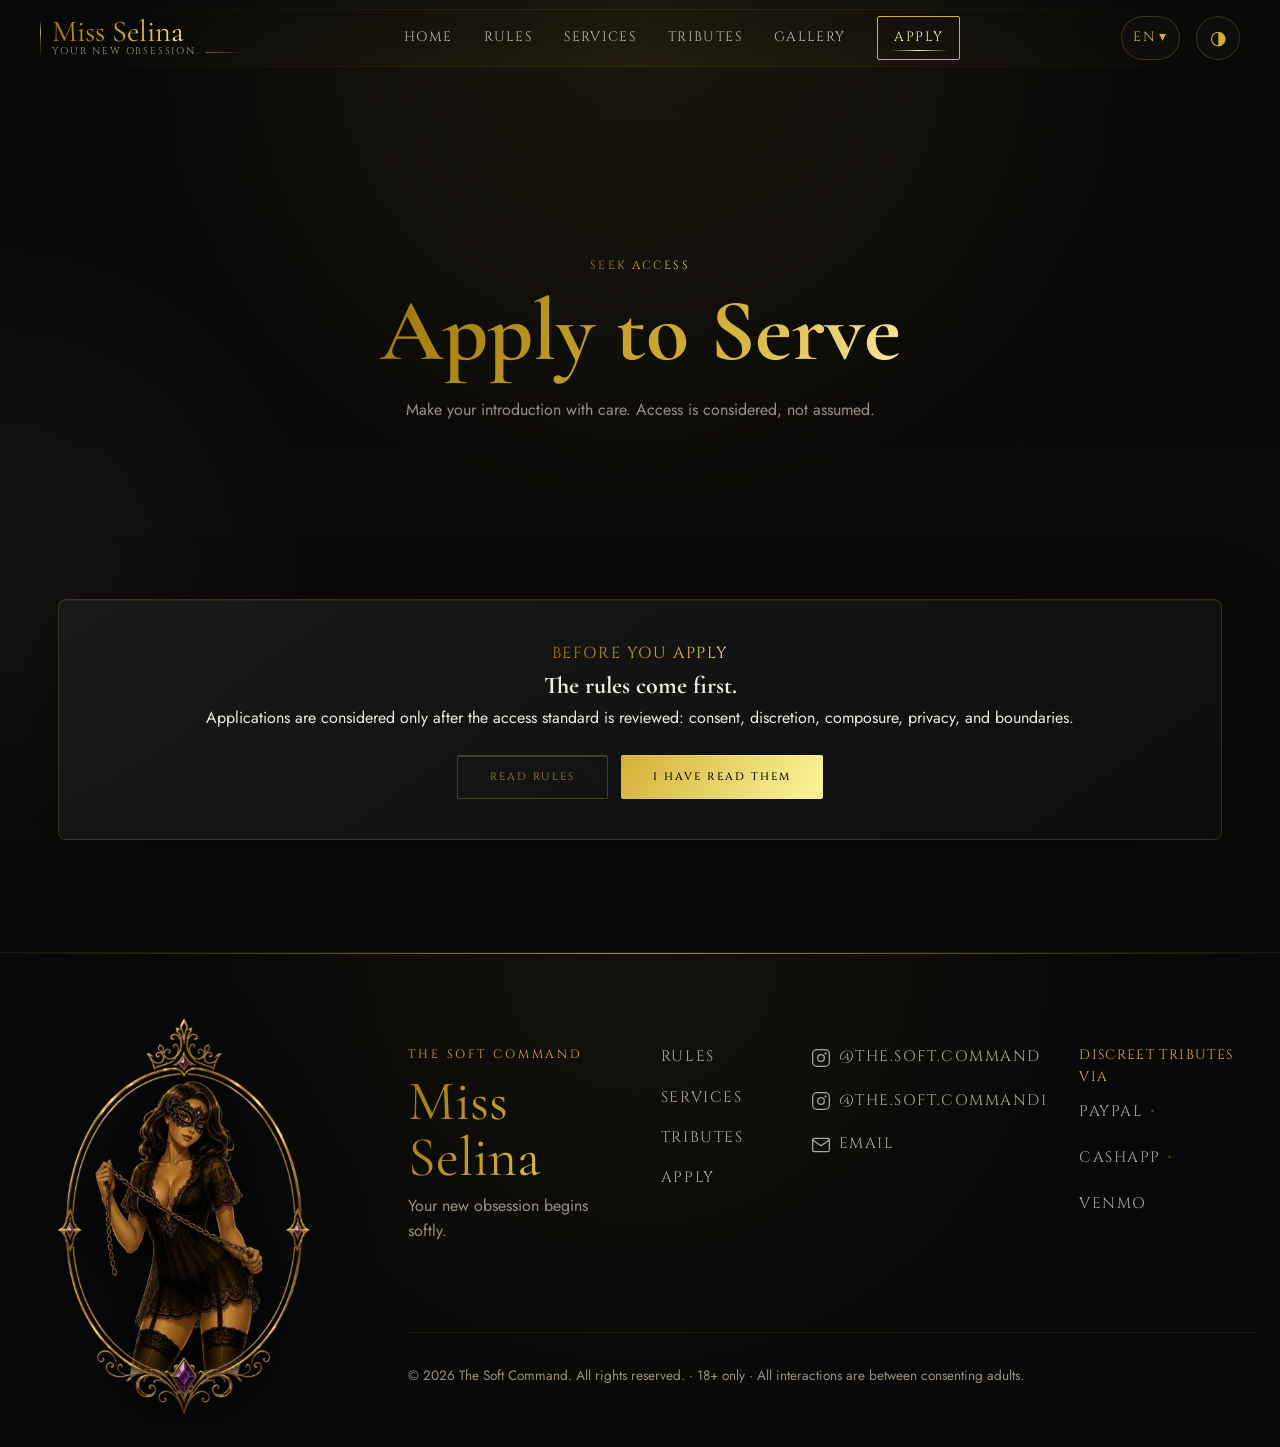
==== commit fc4a6feb: "b" ====
--- a/contact.html
+++ b/contact.html
@@ -12,6 +12,12 @@
   <link rel="stylesheet" href="assets/css/styles-upgrade.css">
   <script src="assets/js/translations.js" defer></script>
   <script src="assets/js/main.js" defer></script>
+  <style>
+    /* Tally embed — blends into the dark page */
+    .tally-embed-wrapper { width: 100%; min-height: 500px; }
+    .tally-embed-wrapper iframe { border: none; width: 100%; color-scheme: dark; }
+    .tally-embed-wrapper iframe[height] { transition: height 0.3s ease; }
+  </style>
 </head>
 <body>
   <!-- Global Navigation -->
@@ -87,84 +93,51 @@
         <div class="form-wrapper reveal">
           <div class="form-header">
             <div class="ornament-line"></div>
-            <p class="cinzel gold-gradient-text form-header__sub">Your Introduction</p>
+            <p class="cinzel gold-gradient-text form-header__sub">Formal Submission</p>
             <div class="ornament-line"></div>
           </div>
-
-          <form class="application-form" id="application-form" novalidate>
-            <div class="form-grid">
-              <div class="form-group">
-                <label for="field-name" class="cinzel form-label">Name or Alias *</label>
-                <input type="text" id="field-name" name="name" required class="form-input jost" placeholder="How should Selina address you?">
-              </div>
-
-              <div class="form-group">
-                <label for="field-handle" class="cinzel form-label">Social Handle</label>
-                <input type="text" id="field-handle" name="handle" class="form-input jost" placeholder="@yourhandle and platform">
-              </div>
-            </div>
-
-            <div class="form-grid">
-              <div class="form-group">
-                <label for="field-interest" class="cinzel form-label">Interest *</label>
-                <select id="field-interest" name="interest" required class="form-select cinzel">
-                  <option value="" disabled selected>Select a service</option>
-                  <option value="voice-note">Voice Note</option>
-                  <option value="custom-photo">Custom Photos</option>
-                  <option value="custom-video">Custom Videos</option>
-                  <option value="gm-gn">GM / GN Messages</option>
-                  <option value="tasks">Tasks & Accountability</option>
-                  <option value="live-call">Live Call</option>
-                  <option value="training">Training / Dynamic</option>
-                  <option value="tribute">Tribute Only</option>
-                  <option value="custom">Custom Request</option>
-                </select>
-              </div>
-
-              <div class="form-group">
-                <label for="field-experience" class="cinzel form-label">Experience</label>
-                <select id="field-experience" name="experience" class="form-select cinzel">
-                  <option value="" disabled selected>Select one</option>
-                  <option value="new">New / No experience</option>
-                  <option value="curious">Curious and learning</option>
-                  <option value="some">Some experience</option>
-                  <option value="experienced">Experienced</option>
-                </select>
-              </div>
-            </div>
-
-            <div class="form-group">
-              <label for="field-intro" class="cinzel form-label">Introduction *</label>
-              <textarea id="field-intro" name="intro" required rows="6" class="form-textarea jost" placeholder="Tell me who you are, what you seek, and why you believe you belong in The Soft Command. Be genuine."></textarea>
-            </div>
-
-            <div class="form-group">
-              <label for="field-tribute" class="cinzel form-label">Tribute Offering</label>
-              <select id="field-tribute" name="tribute" class="form-select cinzel">
-                <option value="">No tribute at this time</option>
-                <option value="coffee">Coffee Tribute - $10</option>
-                <option value="goodgirl">Good Girl Tribute - $25</option>
-                <option value="Miss">Miss Tribute - $50</option>
-                <option value="devotion">Devotion Tribute - $100+</option>
-              </select>
-            </div>
-
-            <div class="form-group form-group--checkbox">
-              <label class="checkbox-label jost">
-                <input type="checkbox" id="field-rules-agree" name="rulesAgree" required>
-                <span>I have read, understood, and agree to the <a href="rules.html" class="gold-gradient-text">Rules of Engagement</a>.</span>
-              </label>
-            </div>
-
-            <button type="submit" class="btn btn--primary btn--full cinzel" id="submit-btn">Submit Application</button>
-            <p class="form-note jost">This demo stores no message and sends no email yet. Connect a Formspree endpoint when you are ready to receive applications.</p>
-          </form>
-
-          <div class="form-success" id="form-success" hidden>
-            <div class="success-ornament">SC</div>
-            <h3 class="cormorant gold-gradient-text">Received.</h3>
-            <p class="jost">Your introduction has been noted. Applications are reviewed selectively.</p>
+          <p class="jost" style="text-align: center; opacity: 0.6; font-size: 0.9rem; margin-bottom: 2rem;">(Please allow a few moments for the form to load)</p>
+
+          <!-- =====================================================
+               TALLY EMBED — HOW TO ACTIVATE:
+               1. Go to tally.so → build your form → click Share
+               2. Choose "Embed" → copy the Form ID from the URL
+                  e.g. tally.so/r/XXXXXXXX  →  your ID is XXXXXXXX
+               3. Replace YOUR_TALLY_FORM_ID below with that ID
+               4. Save and upload — done.
+               ===================================================== -->
+          <div class="tally-embed-wrapper">
+            <iframe
+              data-tally-src="https://tally.so/embed/LZgYkG?alignLeft=1&hideTitle=1&dynamicHeight=1"
+              loading="lazy"
+              width="100%"
+              height="600"
+              frameborder="0"
+              marginheight="0"
+              marginwidth="0"
+              title="Apply to Serve — The Soft Command">
+            </iframe>
           </div>
+          <script>
+            var d = document,
+                w = "https://tally.so/widgets/embed.js",
+                v = function () {
+                  "undefined" != typeof Tally
+                    ? Tally.loadEmbeds()
+                    : d.querySelectorAll("iframe[data-tally-src]:not([src])").forEach(function (e) {
+                        e.src = e.dataset.tallySrc;
+                      });
+                };
+            if ("undefined" != typeof Tally) {
+              v();
+            } else if (d.querySelector('script[src="' + w + '"]') == null) {
+              var s = d.createElement("script");
+              s.src = w;
+              s.onload = v;
+              s.onerror = v;
+              d.body.appendChild(s);
+            }
+          </script>
         </div>
 
         <aside class="contact-side-card reveal">
@@ -209,13 +182,13 @@
           </svg>
           <span>@the.soft.command</span>
         </a>
-        <a href="https://www.instagram.com/the.soft.command.1/" target="_blank" rel="noopener" class="social-link cinzel" aria-label="Backup Instagram">
+        <a href="https://www.instagram.com/the.soft.command1/" target="_blank" rel="noopener" class="social-link cinzel" aria-label="Backup Instagram">
           <svg width="20" height="20" viewBox="0 0 24 24" fill="none" stroke="currentColor" stroke-width="1.5">
             <rect x="2" y="2" width="20" height="20" rx="5" ry="5"/>
             <circle cx="12" cy="12" r="4"/>
             <circle cx="17.5" cy="6.5" r="0.5" fill="currentColor"/>
           </svg>
-          <span>@the.soft.command.1</span>
+          <span>@the.soft.command1</span>
         </a>
         <a href="mailto:thesoftcommand39@gmail.com" class="social-link cinzel" aria-label="Email">
           <svg width="20" height="20" viewBox="0 0 24 24" fill="none" stroke="currentColor" stroke-width="1.5">
@@ -231,7 +204,7 @@
         <span class="payment-badge cinzel">CashApp</span>
         <span class="payment-badge cinzel">Venmo</span>
       </div>
-      <p class="footer-copy jost">© 2025 The Soft Command. All rights reserved.</p>
+      <p class="footer-copy jost">© 2026 The Soft Command. All rights reserved. · 18+ only · All interactions are between consenting adults.</p>
       </div>
     </div>
   </footer>
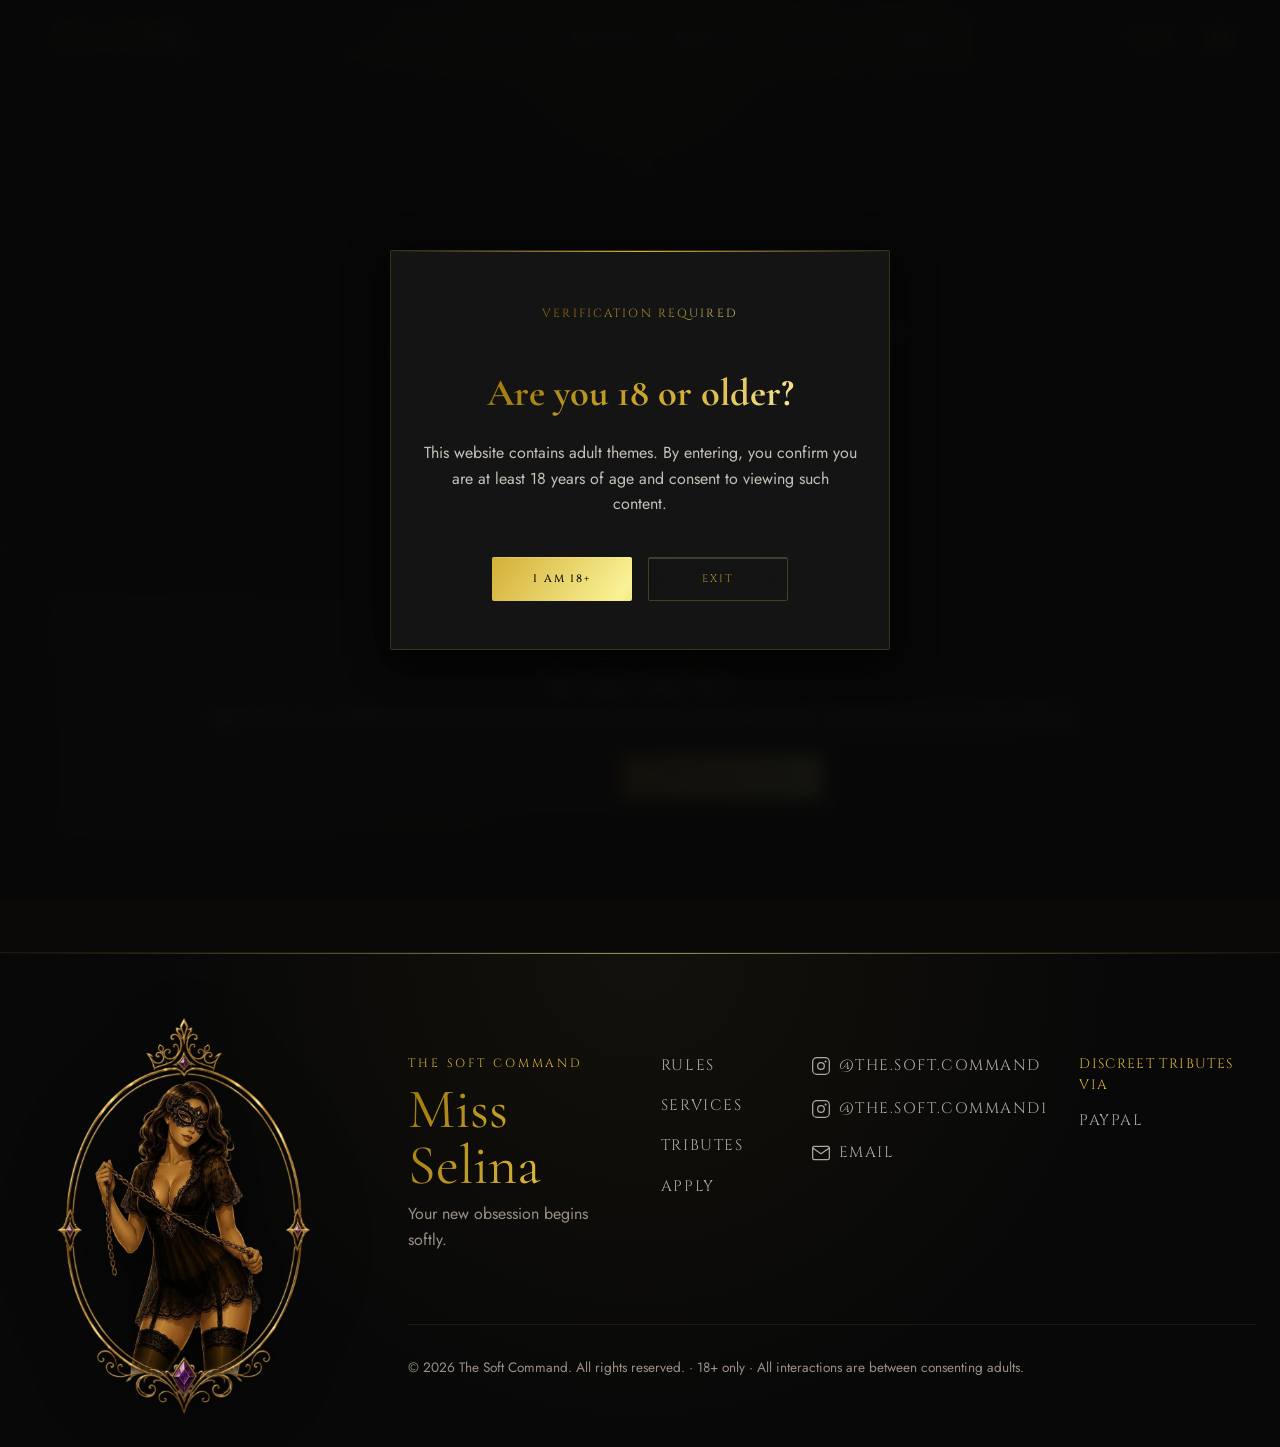
==== commit 43e50343: "n" ====
--- a/contact.html
+++ b/contact.html
@@ -201,8 +201,6 @@
       <div class="footer-payments">
         <span class="cinzel payment-label">Discreet tributes via</span>
         <span class="payment-badge cinzel">PayPal</span>
-        <span class="payment-badge cinzel">CashApp</span>
-        <span class="payment-badge cinzel">Venmo</span>
       </div>
       <p class="footer-copy jost">© 2026 The Soft Command. All rights reserved. · 18+ only · All interactions are between consenting adults.</p>
       </div>
--- a/assets/css/styles-upgrade.css
+++ b/assets/css/styles-upgrade.css
@@ -3551,3 +3551,72 @@
   min-height: auto;
   padding: 8rem 2rem 4rem;
 }
+
+/* ==========================================================================
+   Age Gate Modal
+   ========================================================================== */
+.age-gate-overlay {
+  position: fixed;
+  top: 0;
+  left: 0;
+  width: 100vw;
+  height: 100vh;
+  background: rgba(8, 8, 8, 0.95);
+  backdrop-filter: blur(8px);
+  z-index: 9999;
+  display: flex;
+  align-items: center;
+  justify-content: center;
+  opacity: 1;
+  transition: opacity 0.6s ease;
+}
+
+.age-gate-overlay.fade-out {
+  opacity: 0;
+  pointer-events: none;
+}
+
+.age-gate-content {
+  background: var(--bg-card);
+  border: 1px solid var(--border-color);
+  padding: 3rem 2rem;
+  max-width: 500px;
+  width: 90%;
+  text-align: center;
+  border-radius: 2px;
+  box-shadow: 0 10px 40px rgba(0,0,0,0.8);
+  position: relative;
+  overflow: hidden;
+}
+
+.age-gate-content::before {
+  content: '';
+  position: absolute;
+  top: 0; left: 0; right: 0; height: 1px;
+  background: linear-gradient(90deg, transparent, var(--accent-1), transparent);
+}
+
+.age-gate-content h2 {
+  margin-bottom: 1rem;
+  font-size: clamp(1.8rem, 4vw, 2.4rem);
+}
+
+.age-gate-content p {
+  opacity: 0.8;
+  margin-bottom: 2.5rem;
+}
+
+.age-gate-btns {
+  display: flex;
+  gap: 1rem;
+  justify-content: center;
+  flex-wrap: wrap;
+}
+
+.age-gate-btns .btn {
+  min-width: 140px;
+}
+
+body.no-scroll {
+  overflow: hidden;
+}
